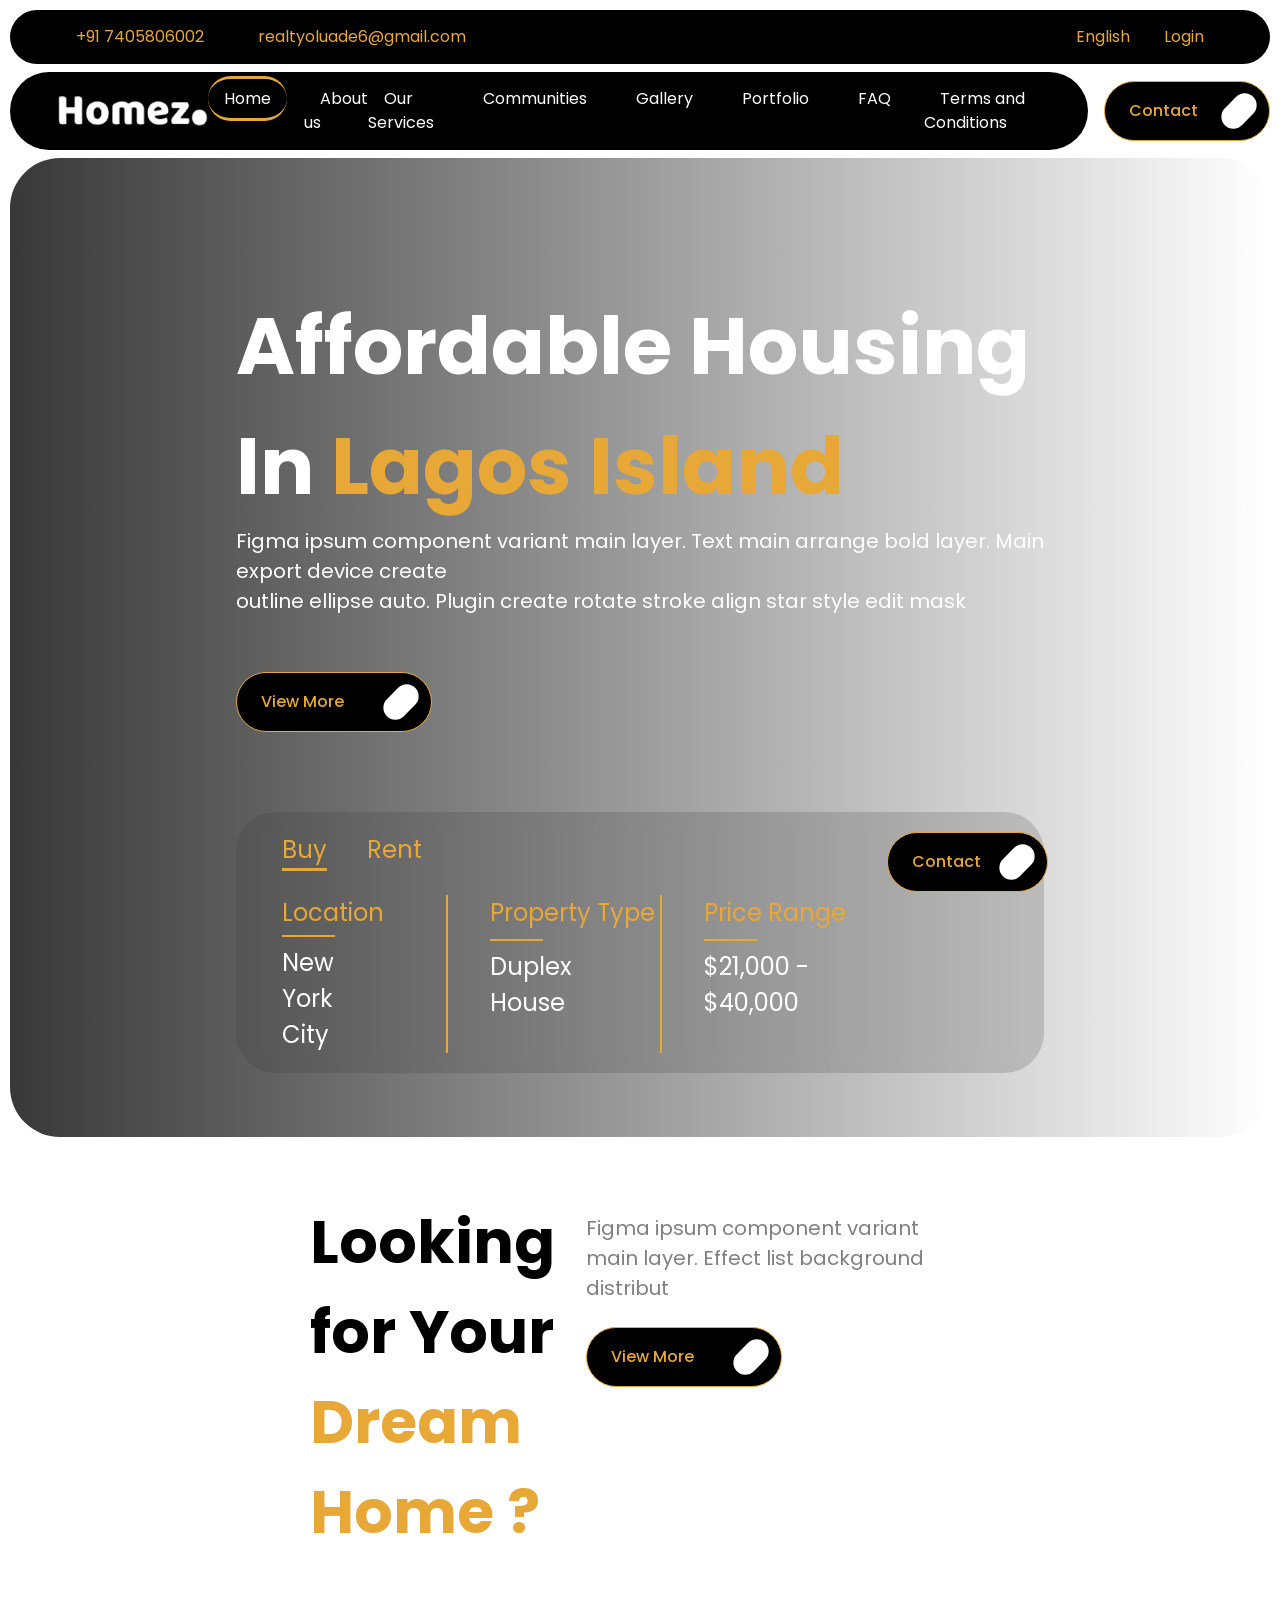
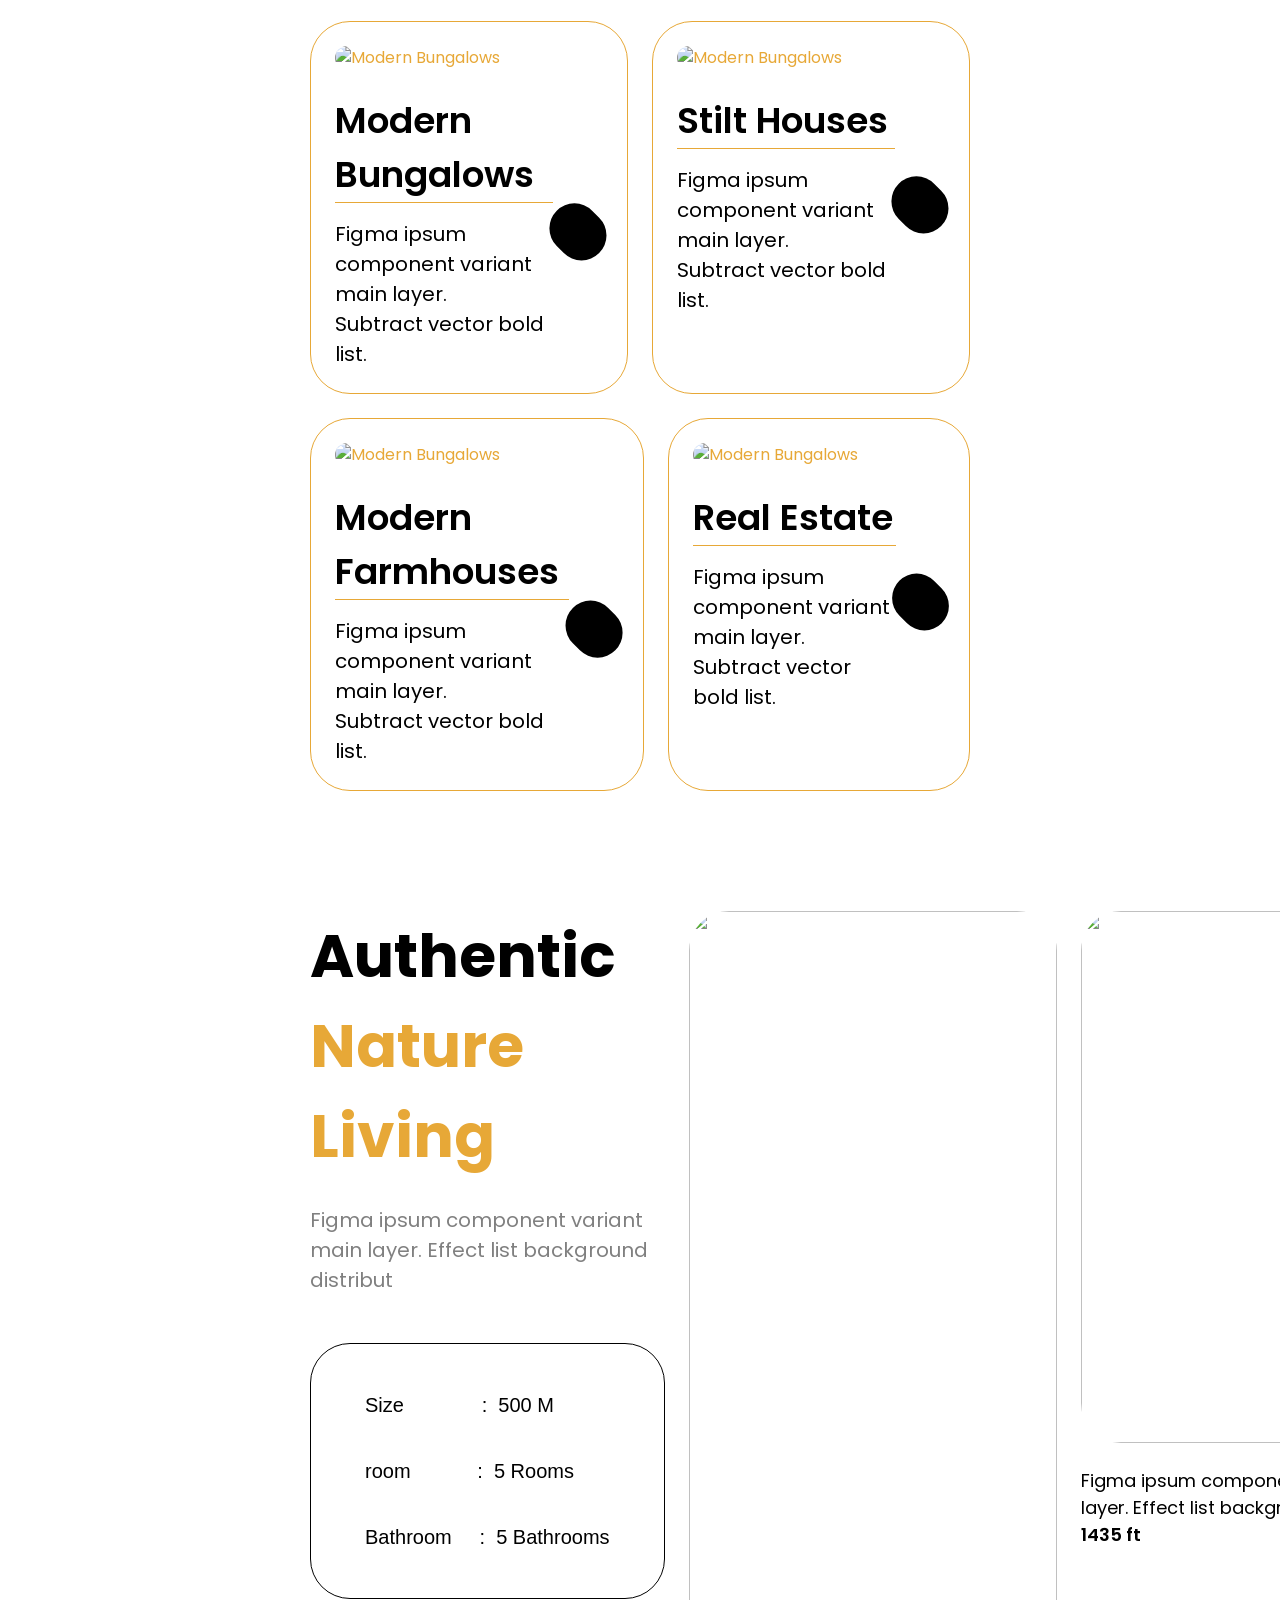
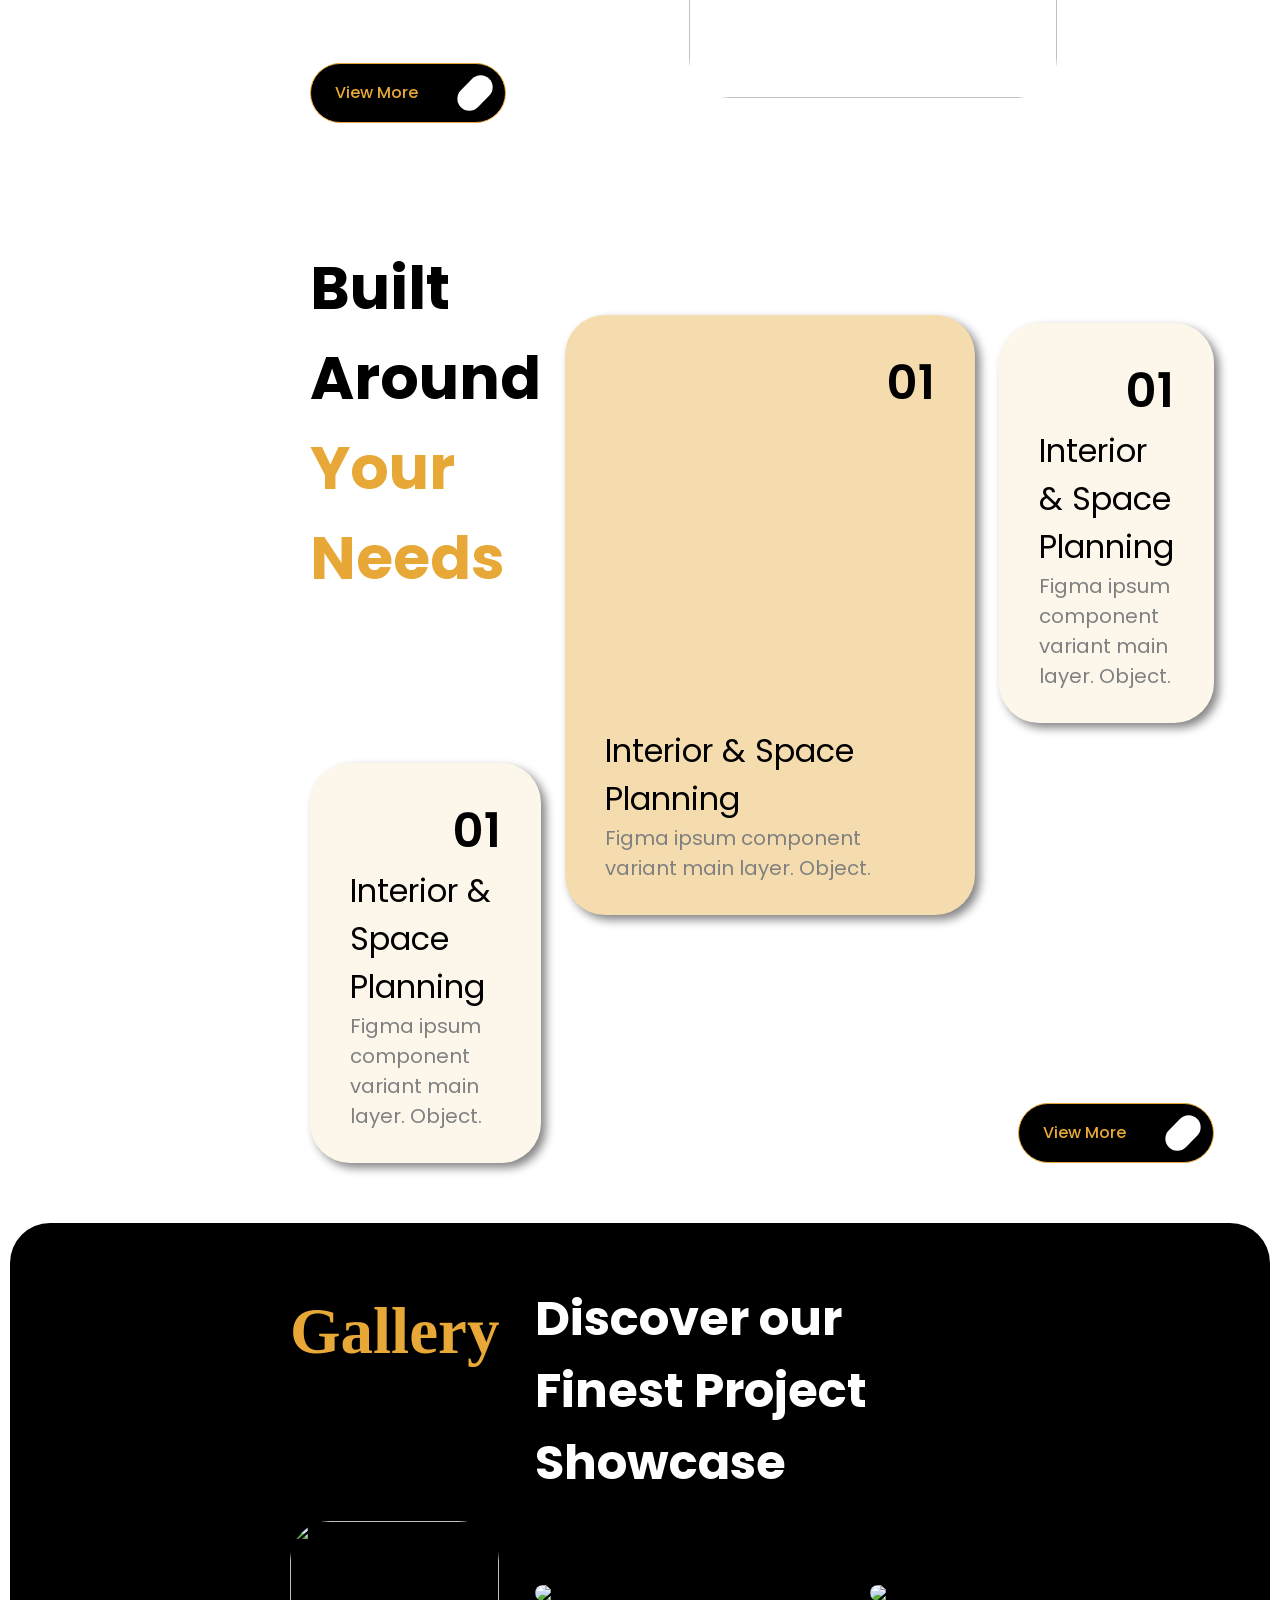
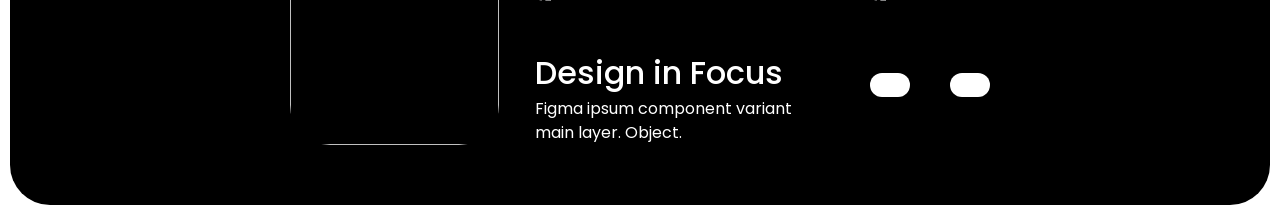
==== Index.html @ 45d2b4cd "Gallery section updated" ====
<!DOCTYPE html>
<html lang="en">

<head>
    <meta charset="UTF-8">
    <meta name="viewport" content="width=device-width, initial-scale=1.0">
    <title>Homez</title>
    <link rel="stylesheet" href="style.css">
    <link rel="preconnect" href="https://fonts.googleapis.com">
    <link rel="preconnect" href="https://fonts.gstatic.com" crossorigin>
    <link
        href="https://fonts.googleapis.com/css2?family=Poppins:ital,wght@0,100;0,200;0,300;0,400;0,500;0,600;0,700;0,800;0,900;1,100;1,200;1,300;1,400;1,500;1,600;1,700;1,800;1,900&display=swap"
        rel="stylesheet">
    <link rel="stylesheet" href="https://cdnjs.cloudflare.com/ajax/libs/font-awesome/7.3.0/css/all.min.css"
        integrity="sha512-ApSLB1Pd3/bZN8fWB/RG9YhN/7bd9Hkf3AGaE2mPfebjrxagjuBtx2GcgdqIlJkUzwylBo61r9Xa9NmgBI0swA=="
        crossorigin="anonymous" referrerpolicy="no-referrer" />
</head>

<body>
    <section class="header">
        <div class="meta-header">
            <div class="left-section">
                <div class="phone">
                    <i class="fa-solid fa-phone-volume"></i>
                    <p>+91 7405806002</p>
                </div>
                <div class="mail">
                    <i class="fa-regular fa-envelope"></i>
                    <p>realtyoluade6@gmail.com</p>
                </div>
            </div>
            <div class="right-section">
                <div class="lang">
                    <p>English</p>
                    <i class="fa-solid fa-angle-down"></i>
                </div>
                <div class="Login">
                    <p>Login</p>
                    <i class="fa-solid fa-angle-down"></i>
                </div>
            </div>
        </div>
        <div class="main-header">
            <div class="left-container">
                <a href="#"><img src="Assets/LOGO WHITE 1.png" alt="logo"></a>
                <div class="navigation">
                    <ul>
                        <li><a href="#home" id="home">Home</a></li>
                        <li><a href="#about us" id="aboutus">About us</a></li>
                        <li><a href="#our services" id="aboutus">Our Services</a></li>
                        <li><a href="#communities" id="aboutus">Communities</a></li>
                        <li><a href="#gallery" id="aboutus">Gallery</a></li>
                        <li><a href="#portfolio" id="aboutus">Portfolio</a></li>
                        <li><a href="#faq" id="aboutus">FAQ</a></li>
                        <li><a href="#termsandconditions" id="aboutus">Terms and Conditions</a>
                    </ul>
                </div>
            </div>
            <div class="primary-button">
                <a href="#">Contact</a>
                <i class="fa-solid fa-arrow-right"></i>
            </div>
        </div>
    </section>
    <section class="hero-section">
        <div class="hero-banner">
            <div class="top-section">
                <div class="heading-texts">
                    <h1>Affordable Housing <br> In <span>Lagos Island</span></h1>
                    <div class="sub-line">
                        <p>Figma ipsum component variant main layer. Text main arrange bold layer. Main export device
                            create <br>outline ellipse auto. Plugin create rotate stroke align star style edit mask</p>
                    </div>
                </div>
                <div class="primary-button">
                    <a href="#">View More</a>
                    <i class="fa-solid fa-arrow-right"></i>
                </div>
            </div>
            <div class="bottom-section">
                <div class="bottom-content">
                    <div class="bottom-section-heading">
                        <p id="buy">Buy</p>
                        <p id="rent">Rent</p>
                    </div>
                    <div class="bottom-section-content">
                        <div class="location">
                            <div class="content-location">
                                <p>Location</p>
                                <hr>
                                <div class="content">New York City
                                    <i class="fa-solid fa-angle-down"></i>
                                </div>
                            </div>
                        </div>
                        <div class="property-type">
                            <p>Property Type</p>
                            <hr>
                            <div class="content">Duplex House
                                <i class="fa-solid fa-angle-down"></i>
                            </div>
                        </div>
                        <div class="price-range">
                            <p>Price Range</p>
                            <hr>
                            <div class="content">$21,000 - $40,000
                                <i class="fa-solid fa-angle-down"></i>
                            </div>
                        </div>
                    </div>
                </div>
                <div class="primary-button">
                    <a href="#">Contact</a>
                    <i class="fa-solid fa-arrow-right"></i>
                </div>
            </div>
        </div>
    </section>
    <section class="properties-listing">
        <div class="listing-heading">
            <div class="section-heading">
                <h2>Looking for Your<br>
                    <span>Dream Home ?</span>
                </h2>
            </div>
            <div class="left-listing-heading">
                <p>Figma ipsum component variant main layer. Effect list background distribut</p>
                <div class="primary-button">
                    <a href="#">View More</a>
                    <i class="fa-solid fa-arrow-right"></i>
                </div>
            </div>
        </div>
        <div class="properties-listing-content">
            <div class="top-section-listing">
                <div class="project-card">
                    <div class="project-image">
                        <img src="Assets/55949893cac65d762b863f77c5310257f84049b8.jpg" alt="Modern Bungalows">
                    </div>
                    <div class="project-card-content">
                        <div class="project-content">

                            <h3>Modern Bungalows</h3>
                            <hr>
                            <div class="divider">
                                <p>
                                    Figma ipsum component variant main layer.
                                    <br>
                                    Subtract vector bold list.
                                </p>
                            </div>
                        </div>
                        <div class="arrow-button">
                            <i class="fa-solid fa-arrow-right"></i>
                        </div>
                    </div>
                </div>
                <div class="project-card">
                    <div class="project-image">
                        <img src="Assets/55949893cac65d762b863f77c5310257f84049b8.jpg" alt="Modern Bungalows">
                    </div>
                    <div class="project-card-content">
                        <div class="project-content">
                            <h3>Stilt Houses</h3>
                            <hr>
                            <div class="divider">
                                <p>
                                    Figma ipsum component variant main layer.
                                    <br>
                                    Subtract vector bold list.
                                </p>

                            </div>
                        </div>
                        <div class="arrow-button">
                            <i class="fa-solid fa-arrow-right"></i>
                        </div>
                    </div>
                </div>
            </div>
            <div class="bottom-section-listing">
                <div class="project-card">
                    <div class="project-image">
                        <img src="Assets/55949893cac65d762b863f77c5310257f84049b8.jpg" alt="Modern Bungalows">
                    </div>
                    <div class="project-card-content">
                        <div class="project-content">

                            <h3>Modern Farmhouses</h3>
                            <hr>
                            <div class="divider">
                                <p>
                                    Figma ipsum component variant main layer.
                                    <br>
                                    Subtract vector bold list.
                                </p>
                            </div>
                        </div>
                        <div class="arrow-button">
                            <i class="fa-solid fa-arrow-right"></i>
                        </div>
                    </div>
                </div>
                <div class="project-card">
                    <div class="project-image">
                        <img src="Assets/55949893cac65d762b863f77c5310257f84049b8.jpg" alt="Modern Bungalows">
                    </div>
                    <div class="project-card-content">
                        <div class="project-content">
                            <h3>Real Estate </h3>
                            <hr>
                            <div class="divider">
                                <p>
                                    Figma ipsum component variant main layer.
                                    <br>
                                    Subtract vector bold list.
                                </p>

                            </div>
                        </div>
                        <div class="arrow-button">
                            <i class="fa-solid fa-arrow-right"></i>
                        </div>
                    </div>
                </div>
            </div>
    </section>
    <section class="feature-one">
        <div class="feature-left-content">
            <div class="section-heading">
                <h2>Authentic<br>
                    <span>Nature Living</span>
                </h2>
                <p>Figma ipsum component variant main layer. Effect list background distribut</p>
            </div>
            <div class="feature-one-details">
                <pre>Size              :  500 M</pre>
                <pre>room            :  5 Rooms</pre>
                <pre>Bathroom     :  5 Bathrooms</pre>
            </div>
            <div class="primary-button">
                <a href="#">View More</a>
                <i class="fa-solid fa-arrow-right"></i>
            </div>
        </div>
        <div class="feature-right-content">
            <div class="image-1">
                <img src="Assets/b6c60be9447cd7750f848cf90816f4325cdbe991.jpg">
            </div>
            <div class="image-2">
                <img src="Assets/b6c60be9447cd7750f848cf90816f4325cdbe991.jpg">
                <p>Figma ipsum component variant main layer. Effect list background distribut</p>
                <p>1435 ft</p>
            </div>
        </div>
    </section>
    <section class="how-it-works">
        <div class="how-it-works-left-content">
            <div class="section-heading">
                <h2>Built Around<br>
                    <span>Your Needs</span>
                </h2>
            </div>
            <div class="card-01">
                <p class="number">01</p>
                <div class="inner-content">
                    <p>Interior & Space
                        Planning</p>
                    <p class="body">Figma ipsum component variant main layer. Object.</p>
                </div>
            </div>
        </div>
        <div class="how-it-works-middle-content">
            <div class="card-02">
                <p class="number">01</p>
                <div class="inner-content">
                    <p>Interior & Space
                        Planning</p>
                    <p class="body">Figma ipsum component variant main layer. Object.</p>
                </div>
            </div>
        </div>
        <div class="how-it-works-right-content">
            <div class="card-03">
                <p class="number">01</p>
                <div class="inner-content">
                    <p>Interior & Space
                        Planning</p>
                    <p class="body">Figma ipsum component variant main layer. Object.</p>
                </div>
            </div>
            <div class="primary-button">
                <a href="#">View More</a>
                <i class="fa-solid fa-arrow-right"></i>
            </div>
        </div>
        </div>
    </section>
    <section class="gallery">
        <div class="gallery-container">
            <div class="gallery-left-content">
                <h2>Gallery</h2>
                <img src="Assets/d3f1c1651ef340338b55b9c917f125b5900ae7ec.jpg">
            </div>
            <div class="gallery-right-content">
                <h3>Discover our Finest
                    Project Showcase</h3>
                <div class="gallery-right-content-images">
                    <div class="gallery-right-content-image1">
                        <img src="Assets/6ba8d37030043aa8ace6173c6b87a400a0c4a587.jpg">
                        <h6>Design in Focus</h6>
                        <p>Figma ipsum component variant main layer. Object.</p>
                    </div>
                    <div class="gallery-right-content-image2">
                        <img src="Assets/d7a30d0cfa66dfd9f4446305afbf3f23f19668da.jpg">
                        <div class="arrow-button">
                            <i class="fa-solid fa-arrow-right" id="left"></i>
                            <i class="fa-solid fa-arrow-right" id="right"></i>
                        </div>
                    </div>
                </div>
            </div>
        </div>
    </section>
</body>

</html>
---- style.css ----
@import url('https://fonts.googleapis.com/css2?family=Poppins:ital,wght@0,100;0,200;0,300;0,400;0,500;0,600;0,700;0,800;0,900;1,100;1,200;1,300;1,400;1,500;1,600;1,700;1,800;1,900&display=swap');

/* Css resest */

* {
    margin: 0;
    padding: 0;
    box-sizing: border-box;

}

:root {

    --text-color: #E7A837;
    --black: #000;
    --container-width: 1200px;
    --transition: all 0.3s ease;

}

/*styles*/

html {

    scroll-behavior: smooth;
    font-size: 16px;

}

body {

    font-family: Poppins, sans-serif, 'Segoe UI', Tahoma, Geneva, Verdana, sans-serif;
    line-height: 1.5;
    color: var(--text-color);
    overflow: scroll;
    padding: 10px;

}

img {

    width: 100%;
    display: block;

}

a {
    text-decoration: none;
    color: inherit;

}

ul,
ol {

    list-style: none;

}

button,
input,
textarea,
select {

    font: inherit;
    border: none;
    outline: none;

}

button {

    cursor: pointer;

}

.primary-button {

    background-color: #000000;
    border-radius: 50px;
    border: .5px solid #E7A837;
    padding: 10px 10px 10px 24px;
    display: flex;
    justify-content: space-between;
    width: 196px;
    height: 60px;
    align-items: center;
    gap: 16px;

    a {
        font-size: 16px;
        font-weight: 500;
    }

    i {
        background-color: white;
        color: #E7A837;
        padding: 12px;
        border-radius: 50px;
        rotate: 315deg;
        width: 40px;
    }


}

/*Custom*/

.primary-button:hover {

    background-color: white;
    color: black;
    border: 1px solid #E7A837;

    i {
        background-color: black;
    }

}


.meta-header {
    display: flex;
    justify-content: space-between;
    background-color: #000000;
    border-radius: 50px;
    padding: 15px 56px;
    margin-bottom: 8px;
}

.left-section {

    display: flex;
    justify-content: space-between;
    gap: 24px;
}

.phone,
.mail {

    display: flex;
    justify-content: space-between;

    i {
        margin-right: 10px;
    }

    align-items: center;

}

.right-section {

    display: flex;
    justify-content: space-between;
    gap: 24px;
}

.lang,
.Login {

    display: flex;
    justify-content: space-between;

    i {
        margin-left: 10px;
    }

    align-items: center;
}

.mail i {

    width: 20px;
    height: 16px;
}

.phone:hover {

    color: white;
}

.mail:hover {

    color: white;
}

.lang:hover {

    color: white;
}

.Login:hover {

    color: white;
}

.main-header {

    display: flex;
    align-items: center;
    justify-content: space-between;
    width: 100%;
    margin-bottom: 8px;
}

.left-container {
    display: flex;
    justify-content: space-between;
    background-color: #000000;
    border-radius: 50px;
    padding: 15px 48px;
    align-items: center;
    width: 100%;
    margin-right: 16px;
}

.left-container img {

    height: 30px;
    width: 150px;
}

.navigation ul {

    display: flex;
}

.navigation a {

    color: white;
    margin-right: 17px;
    padding: 8px 16px;
    border-radius: 40px;

}

.navigation #home,
#aboutus:hover {

    border: solid #E7A837;
    border-left: .5px;
    border-right: .5px;

}

/*
.hero-section{

    height: 120vh;
}
*/
.hero-banner {

    padding: 128px 226px 64px;
    background-image:
        linear-gradient(to right, rgba(0, 0, 0, 78%), rgba(219, 217, 217, 0)),
        url(Assets/1a60aff1276dd9aec992a1b0417d56d4bf533206.jpg);
    background-repeat: no-repeat;
    background-size: cover;

    border-radius: 50px;

}

.top-section {

    margin-bottom: 80px;
}

.heading-texts {

    margin-bottom: 56px;
}

.heading-texts h1 {

    font-size: 80px;
    font-weight: 700;
    color: white;

    span {

        color: #E7A837;
    }

}

.sub-line p {

    color: white;
    font-size: 20px;
    font-weight: 400;

}

.bottom-section {

    background-color: hsla(0, 0%, 20%, 0.182);
    backdrop-filter: blur(8px);
    border-radius: 40px;
    padding: 20px 46px;
    display: flex;
    justify-content: space-between;
}

.bottom-section-heading {

    font-size: 30px;
    display: flex;
}


.bottom-section-heading p {

    font-size: 24px;
    margin-right: 40px;

}

.bottom-section-heading p:hover {

    border-bottom: 3px solid #E7A837;

}

.bottom-section-heading #buy,
#rent:active {

    border-bottom: 3px solid #E7A837;

}

.bottom-section-heading {

    margin-bottom: 24px;
}

.bottom-section-content {

    display: flex;
    justify-content: space-between;
    width: 100%;
    gap: 42px;
}

.location {

    align-items: center;
    border-right: 2px solid #E7A837;

    p {
        font-size: 24px;
        font-weight: 400;
        margin-bottom: 4px;
    }

    .content {

        color: white;
        font-size: 24px;
        margin-right: 64px;
    }

    .content i {

        margin-left: 24px;

    }
}

.location hr {

    border: none;
    border-top: 2px solid #E7A837;
    width: 53px;
    margin-bottom: 8px;
}

.content-location {

    margin-right: 24px;
}

.property-type {

    align-items: center;
    border-right: 2px solid #E7A837;

    p {
        font-size: 24px;
        font-weight: 400;
        margin-bottom: 8px;
    }

    .content {

        color: white;
        font-size: 24px;
        margin-right: 64px;
    }

    .content i {

        margin-left: 24px;
    }
}

.property-type hr {

    width: 53px;
    margin-bottom: 8px;
    border: none;
    border-top: 2px solid #E7A837;
}


.price-range {

    align-items: center;

    p {
        font-size: 24px;
        font-weight: 400;
        margin-bottom: 8px;
    }

    .content {

        color: white;
        font-size: 24px;
        margin-right: 64px;
    }

    .content i {

        margin-left: 24px;
    }
}

.price-range hr {

    width: 53px;
    margin-bottom: 8px;
    border: none;
    border-top: 2px solid #E7A837;
}

.properties-listing {

    padding: 60px 300px;
}

.listing-heading {

    display: flex;
    justify-content: space-between;
    margin-bottom: 64px;
    gap: 24px;
}

.section-heading {

    font-size: 40px;
    font-weight: 600;
    color: #000000;

    span {

        color: #E7A837;

    }
}

.left-listing-heading {


    p {
        font-size: 20px;
        margin-bottom: 24px;
        margin-top: 16px;
        color: gray;
    }
}


.top-section-listing {

    display: flex;
    justify-content: space-between;
    gap: 24px;
}

.project-card {

    border: 1px solid #E7A837;
    padding: 24px;
    border-radius: 40px;
}

.project-image img {

    border-radius: 40px;
    margin-bottom: 24px;
    object-fit: cover;
}

.project-content {

    color: black;

    h3 {
        font-size: 36px;
        font-weight: 600;

    }

    hr {
        border: none;
        border-top: 1px solid #E7A837;
    }

    p {

        font-size: 20px;
        margin-top: 16px;

    }
}

.project-card-content {

    display: flex;
    justify-content: space-between;
    align-items: center;
}

.project-card-content .arrow-button {


    background-color: rgb(0, 0, 0);
    color: #E7A837;
    padding: 20px;
    border-radius: 50px;
    rotate: 315deg;
    width: 60px;
    height: 60px;
    align-items: center;

}

.project-card:hover {

    box-shadow: 0 4px 24px 0 rgba(0, 0, 0, 0.2);

    .arrow-button {


        background-color: rgb(255, 255, 255);
        color: #E7A837;
        border: 1px solid #E7A837;

    }
}


.bottom-section-listing {

    display: flex;
    justify-content: space-between;
    gap: 24px;
    margin-top: 24px;
}

.feature-one {

    padding: 60px 300px;
    display: flex;
    justify-content: space-between;
    gap: 24px;
    align-items: top;
}

.section-heading p {

    font-size: 20px;
    color: grey;
    font-weight: 400;
    margin-top: 24px;
    margin-bottom: 48px;
}

.feature-one-details {

    padding: 46px 54px;
    border: 1px solid #000;
    border-radius: 40px;
    justify-content: center;
    margin-bottom: 64px;

    pre {
        font-size: 20px;
        color: black;
        font-family: 'Segoe UI', Tahoma, Geneva, Verdana, sans-serif;
        margin-bottom: 36px;

    }

    pre:last-child {

        margin-bottom: 0px;
    }
}

.feature-right-content {

    display: flex;
    justify-content: space-between;
    gap: 24px;

    .image-1 {

        width: 368px;
        height: 787px;
        overflow: hidden;

        img {
            border-radius: 40px;
            width: 100%;
            height: 100%;
            object-fit: cover;
        }
    }
}


.image-2 {

    width: 368px;

    img {
        border-radius: 40px;
        height: 532px;
        margin-bottom: 24px;
    }

    p {
        font-size: 18px;
        color: black;

    }

    p:last-child {

        font-weight: 600;
    }
}

.how-it-works {

    display: flex;
    justify-content: space-between;
    gap: 24px;
    padding: 60px 300px;
}

.how-it-works-left-content {

    display: flex;
    flex-direction: column;
    gap: 80px;

}

.card-01 {
    background-color: #fdf7eb;
    padding: 32px 40px;
    box-shadow: 5px 5px 10px rgb(133, 133, 133);
    border-radius: 40px;
    margin-top: 80px;

    .number {
        font-size: 48px;
        font-weight: 600;
        color: black;
        text-align: right;
    }

    .inner-content {

        font-size: 32px;
        color: black;
        font-weight: 600px;

        .body {

            font-size: 20px;
            color: gray;
        }
    }
}



.card-02 {

    height: 600px;
    width: 410px;
    background-color: #f5dcaf;
    padding: 32px 40px;
    box-shadow: 5px 5px 10px rgb(133, 133, 133);
    border-radius: 40px;
    margin-top: 72px;
    display: flex;
    flex-direction: column;
    justify-content: space-between;

    .number {
        font-size: 48px;
        font-weight: 600;
        color: black;
        text-align: right;
    }

    .inner-content {

        font-size: 32px;
        color: black;
        font-weight: 600px;

        .body {

            font-size: 20px;
            color: gray;
        }
    }

}

.how-it-works-right-content {

    display: flex;
    flex-direction: column;
    justify-content: space-between;
    align-items: end;
}

.card-03 {
    background-color: #fdf7eb;
    padding: 32px 40px;
    box-shadow: 5px 5px 10px rgb(133, 133, 133);
    border-radius: 40px;
    margin-top: 80px;

    .number {
        font-size: 48px;
        font-weight: 600;
        color: black;
        text-align: right;
    }

    .inner-content {
        font-size: 32px;
        color: black;
        font-weight: 600px;

        .body {

            font-size: 20px;
            color: gray;
        }
    }
}

.gallery {
    background-color: black;
    border-radius: 40px;
    padding: 60px 280px;

}

.gallery-container {

    display: flex;
    justify-content: space-between;
    gap: 36px;
}

.gallery-left-content {

    display: flex;
    flex-direction: column;
    justify-content: space-between;
    gap: 140px;

    h2 {
        font-size: 65px;
        font-family: Cambria, Cochin, Georgia, Times, 'Times New Roman', serif;
    }

    img {

        width: 100%;
        height: 100%;
        border-radius: 40px;
        object-fit: cover;
    }
}

.gallery-right-content {

    h3 {
        font-size: 48px;
        color: white;
        margin-bottom: 86px;
    }

    .gallery-right-content-images {

        display: flex;
        justify-content: space-between;
        gap: 36px;
    }

    .gallery-right-content-image1 {



        img {
            border-radius: 40px;
            margin-bottom: 48px;
            object-fit: cover;
        }

        h6 {
            font-size: 32px;
            color: white;
            font-weight: 500;
        }

        p {
            color: white;
        }

    }

    .gallery-right-content-image2 {
        img {
            object-fit: cover;
            border-radius: 40px;
            margin-bottom: 72px;
        }

        .arrow-button {
           display: flex;
           justify-content: flex-end;
         
            i {
                background-color: white;
                color: #E7A837;
                padding: 12px;
                border-radius: 50px;
                width: 40px;

            }

        }

    }
}

.arrow-button #left {

    rotate: 180deg;
    margin-right: 40px;
}

.arrow-button #left:hover {


    background-color: black;
    border: 1px solid #E7A837;


}

.arrow-button #right:hover {
    background-color: black;
    border: 1px solid #E7A837;

}


/*mobile devices*/
@media (max-width:320px) {}

@media (max-width:430px) {}

/*mobile devices*/

@media (max-width:576px) {}

/* large mobile */

@media(max-width:768px) {}

/*Tablets*/
@media (max-width:990px) {}

/*small laptops*/

@media(max-width:1200px) {}

/*Desktops*/

@media(max-width:1400px) {}
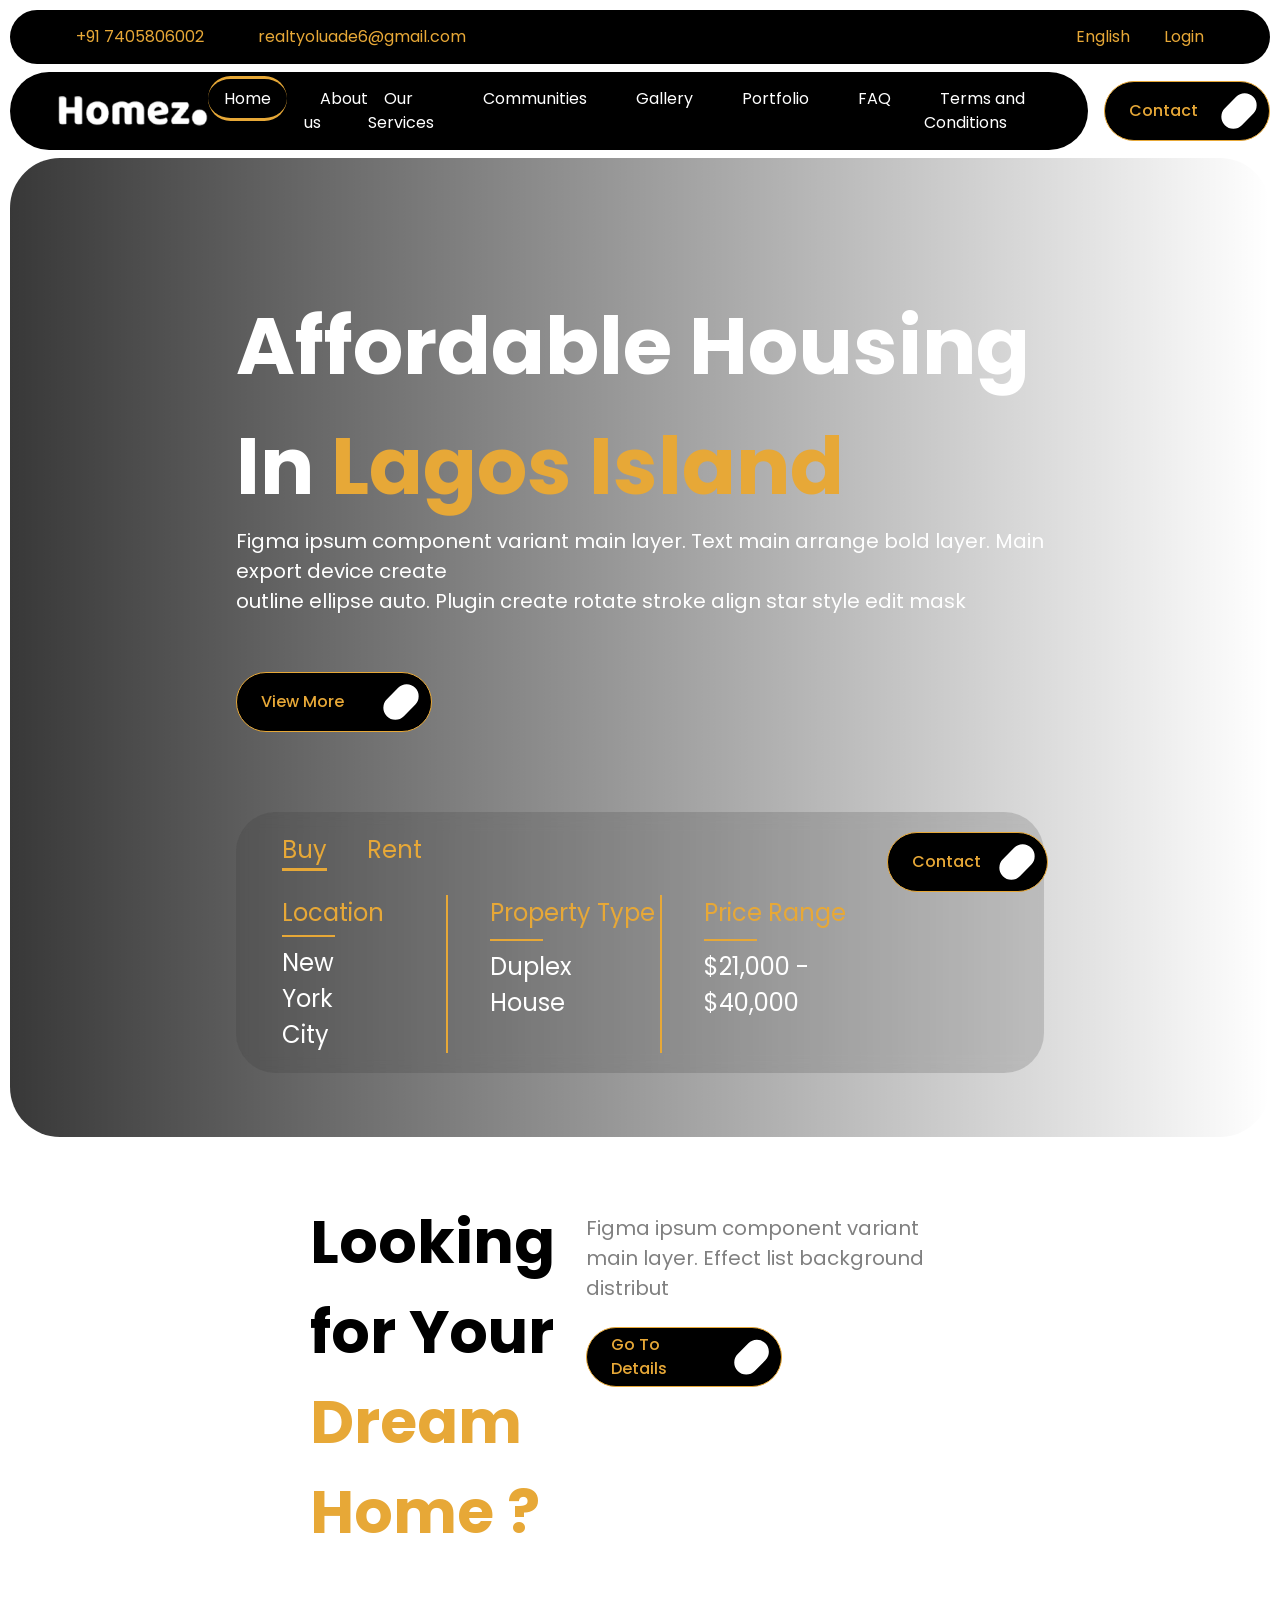
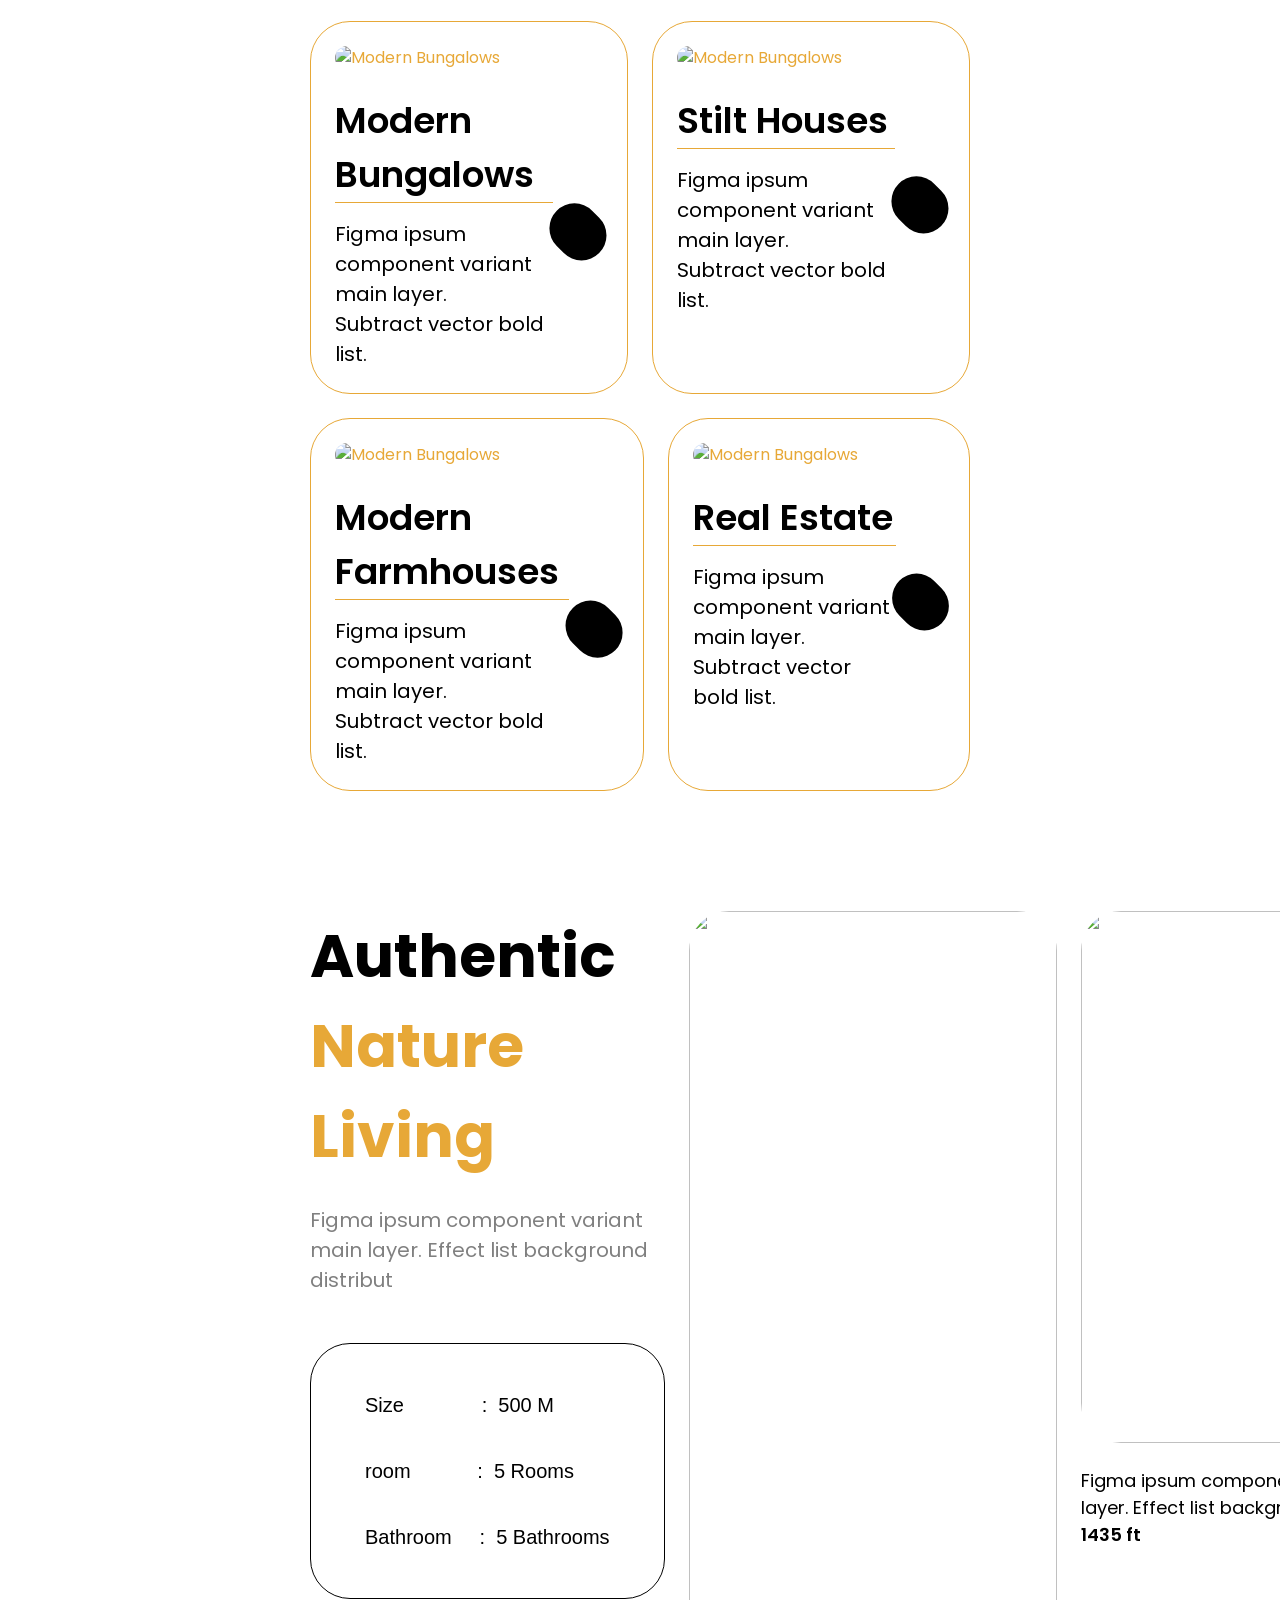
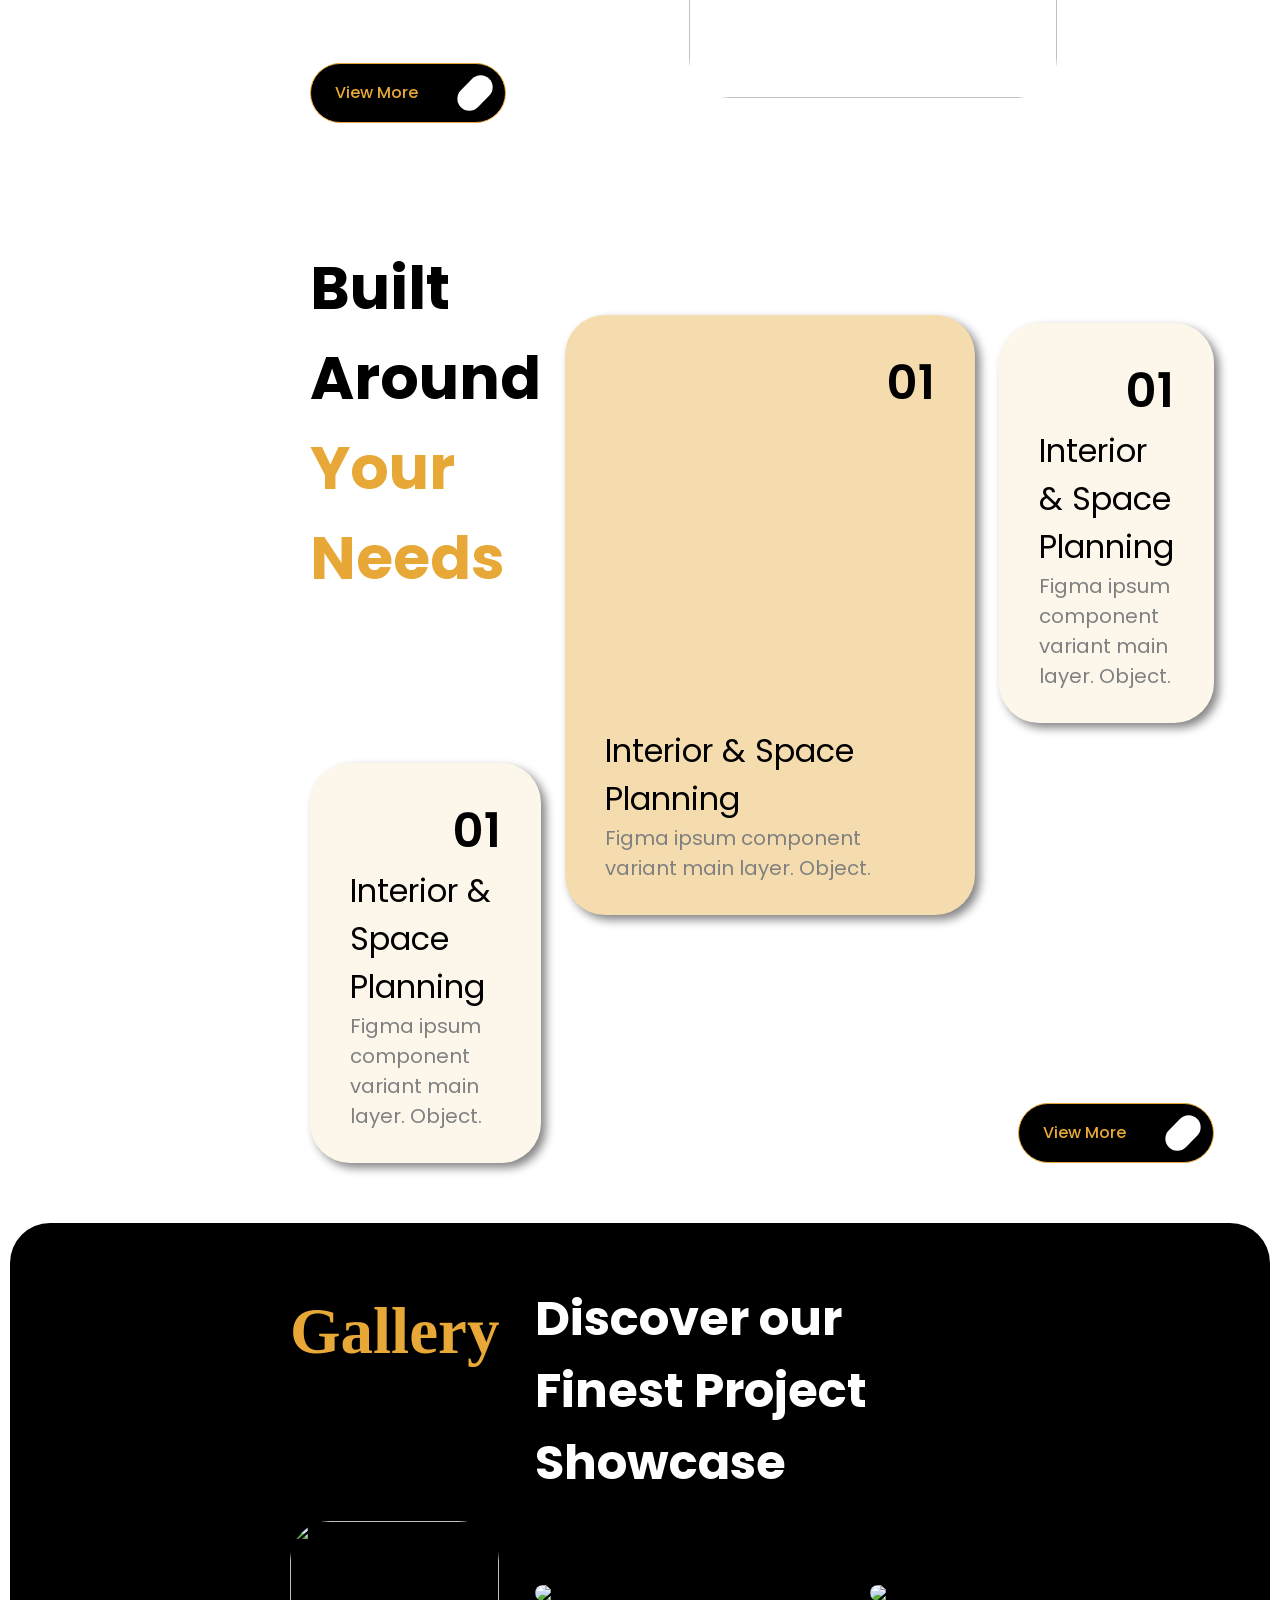
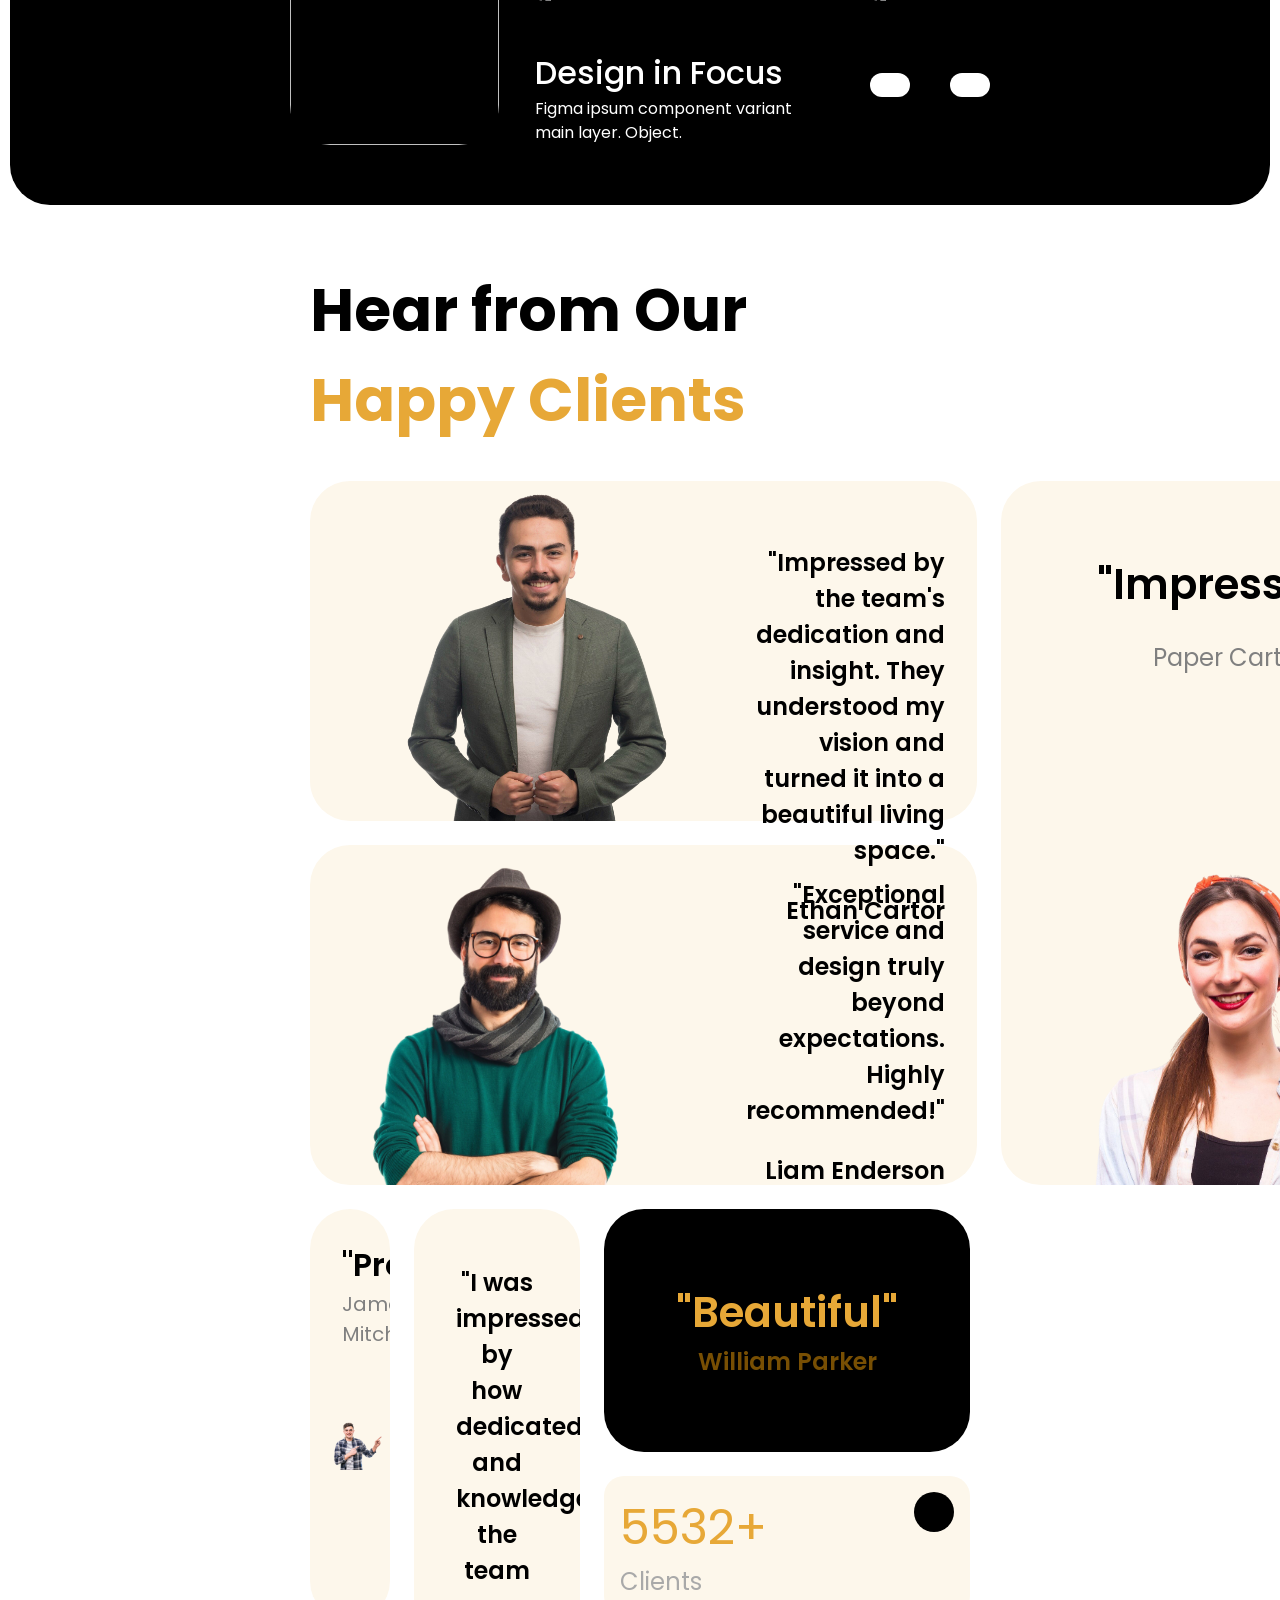
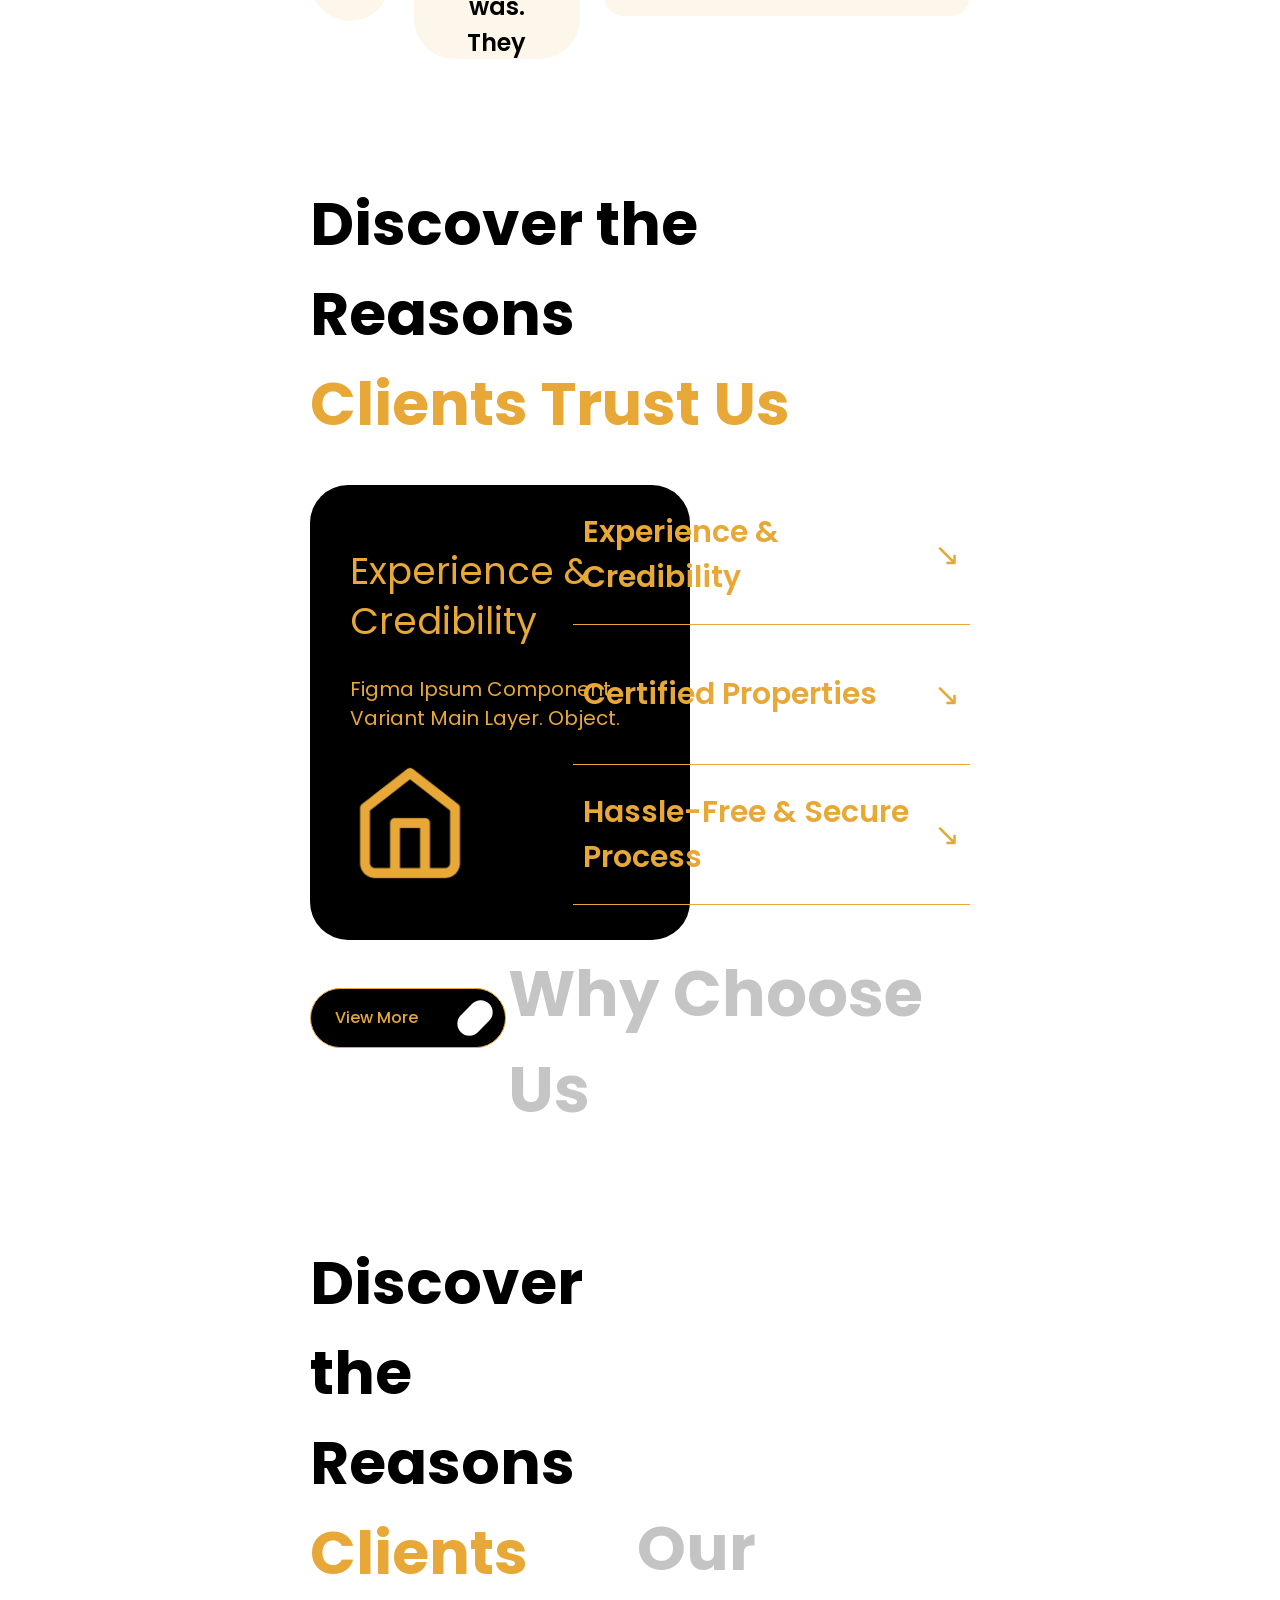
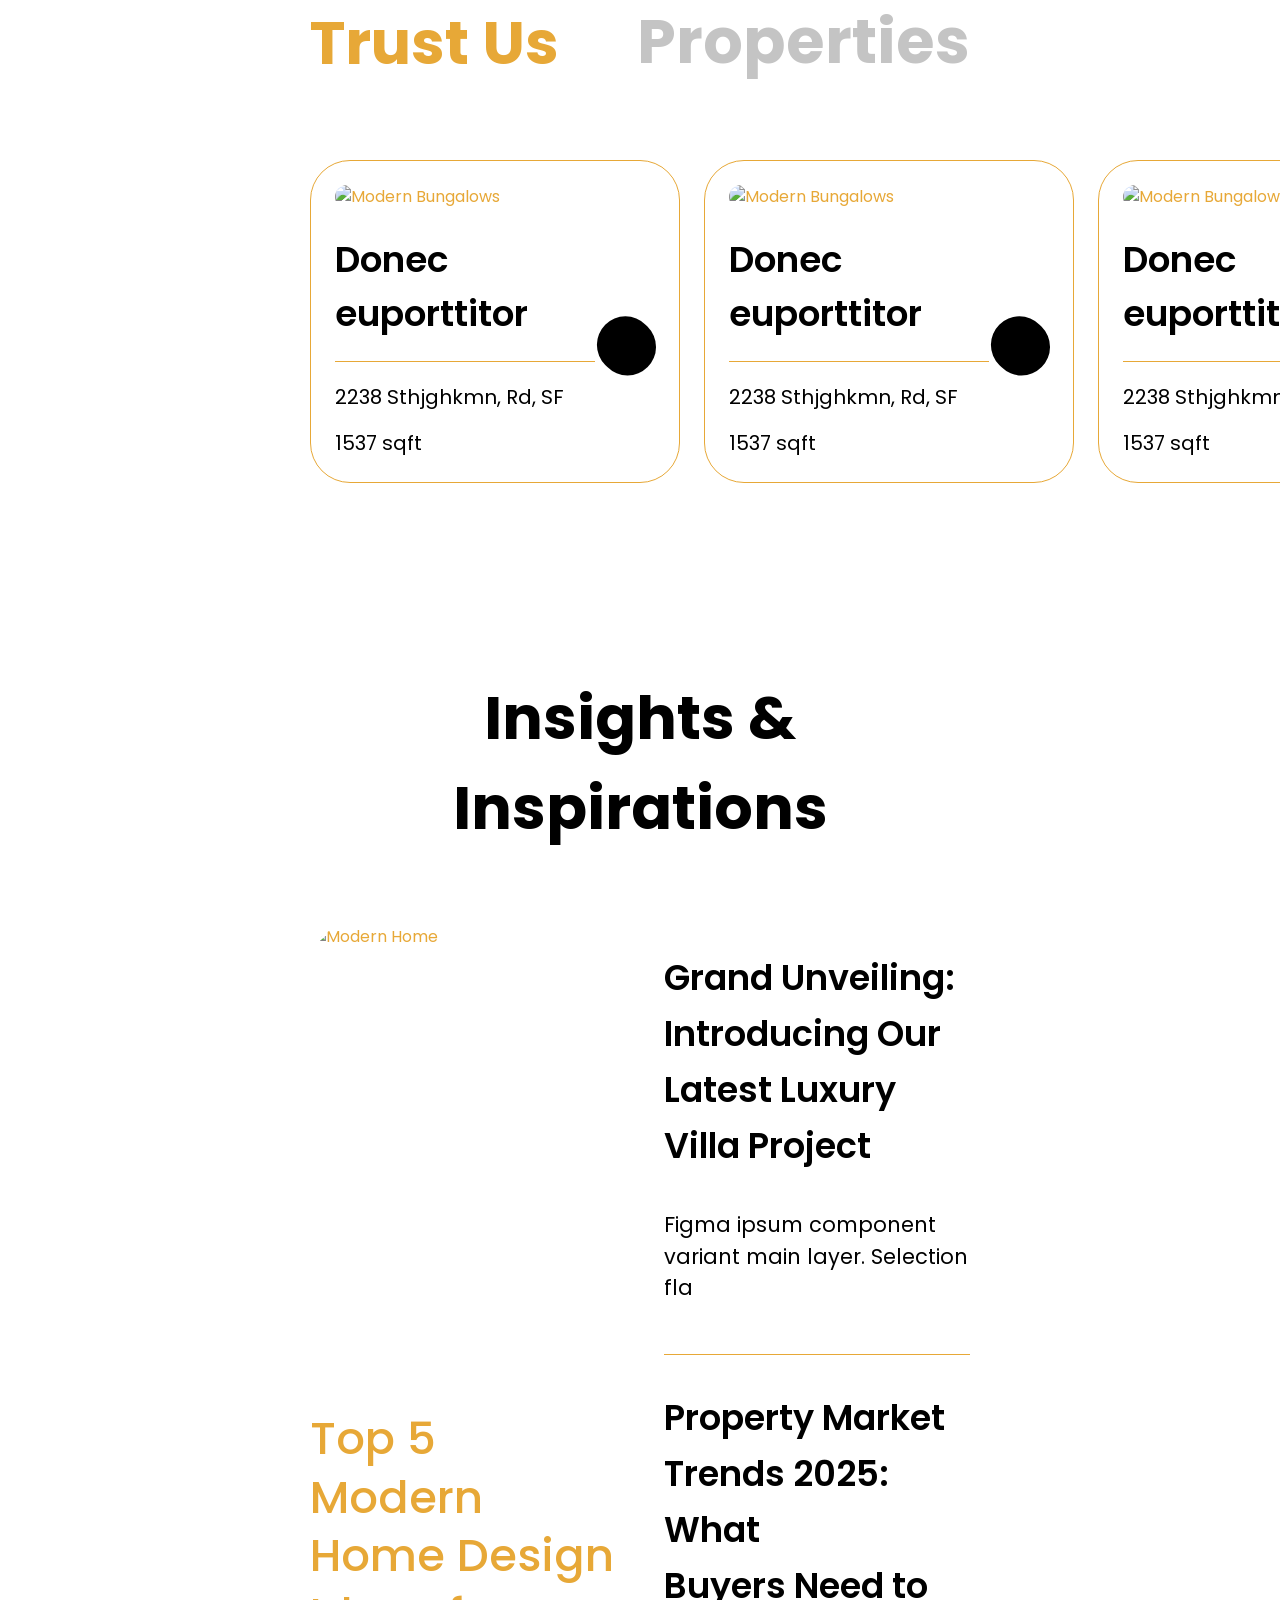
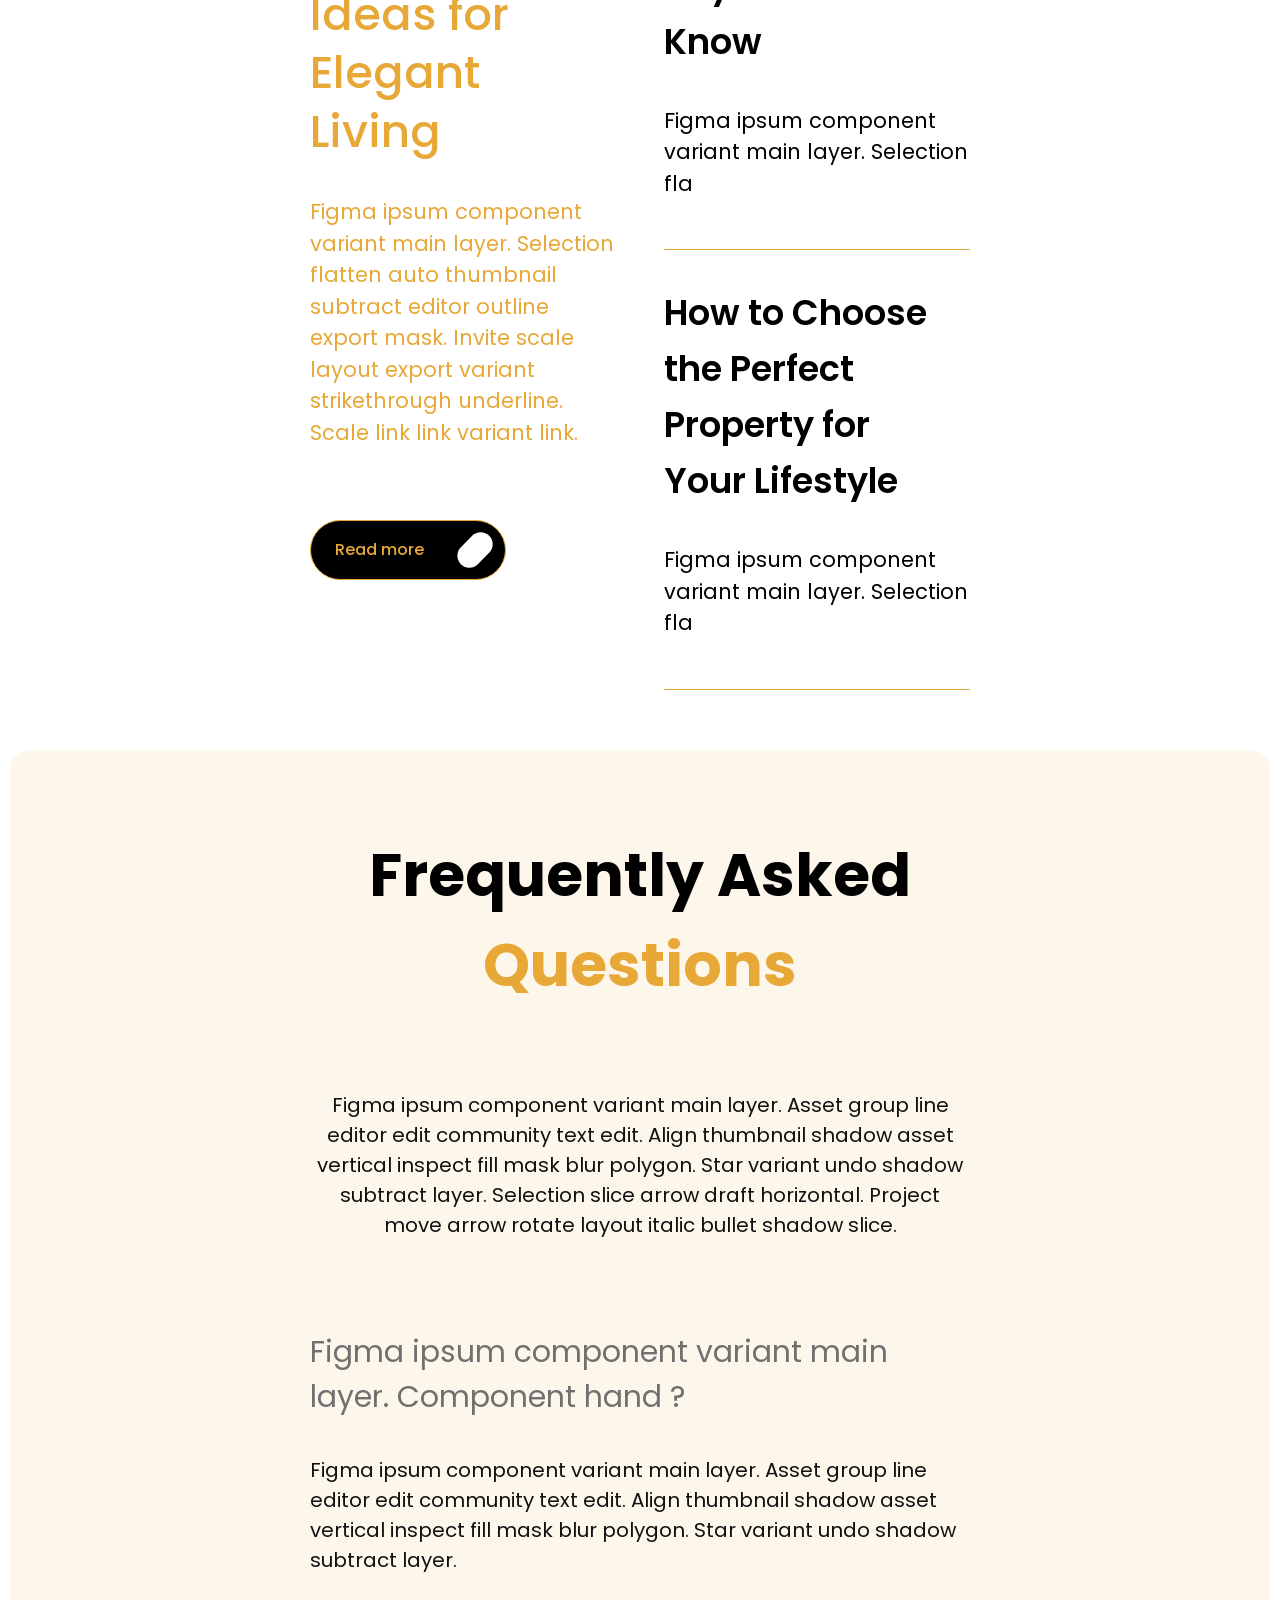
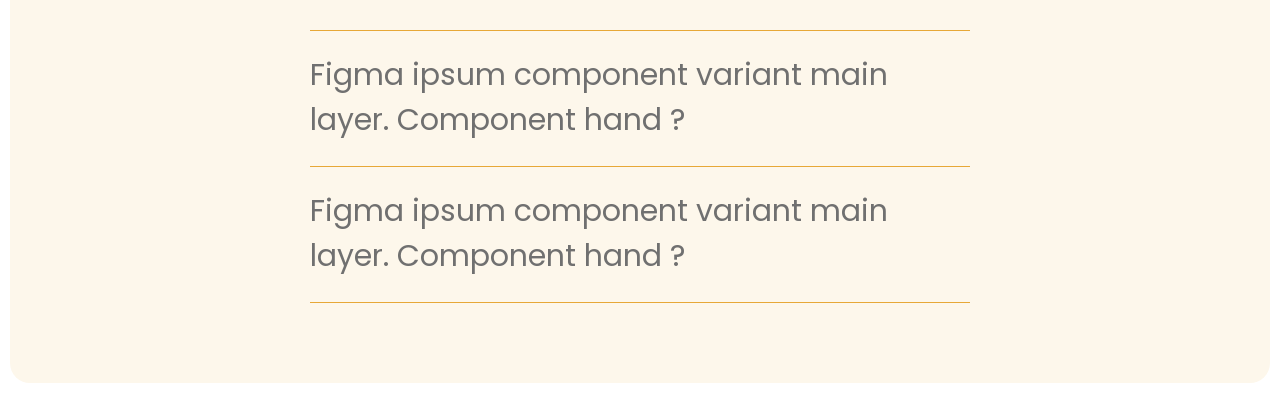
==== commit 82df76c0: "added till FAQ" ====
--- a/Index.html
+++ b/Index.html
@@ -126,7 +126,7 @@
             <div class="left-listing-heading">
                 <p>Figma ipsum component variant main layer. Effect list background distribut</p>
                 <div class="primary-button">
-                    <a href="#">View More</a>
+                    <a href="#">Go To Details</a>
                     <i class="fa-solid fa-arrow-right"></i>
                 </div>
             </div>
@@ -322,6 +322,377 @@
             </div>
         </div>
     </section>
+    <section class="testimonial">
+        <div class="testimonial-container">
+            <div class="section-heading">
+                <h2>Hear from Our<br>
+                    <span>Happy Clients</span>
+                </h2>
+            </div>
+            <div class="testimonial-bento">
+                <div class="testimonial-bento-top">
+                    <div class="bento-section-top-left">
+                        <div id="ethan-cartor">
+                            <img src="Assets/269adc853fc5113f1872f5159cb5678e3cb00c20.png">
+                            <div class="bento-section-texts">
+                                <p>"Impressed by the team's
+                                    dedication and insight. They
+                                    understood my vision and
+                                    turned it into a beautiful
+                                    living space."</p>
+                                <p>Ethan Cartor</p>
+                            </div>
+                        </div>
+                        <div id="Liam-Enderson">
+                            <img src="Assets/94f31f53086234f6a5ff70c9bb093133cb592b1d.png">
+                            <div class="bento-section-texts">
+                                <p>"Exceptional service and
+                                    design truly beyond
+                                    expectations. Highly
+                                    recommended!"</p>
+                                <p>Liam Enderson</p>
+                            </div>
+                        </div>
+                    </div>
+                    <div class="bento-section-top-right">
+                        <div id="Paper-Cartor">
+                            <div class="bento-section-texts">
+                                <p id="qoute-texts">"Impressive"</p>
+                                <p>Paper Cartor</p>
+                            </div>
+                            <img src="Assets/98192ef189a726ef54f12f6aa8f10a3f34bd36ce.png">
+                        </div>
+                    </div>
+                </div>
+                <div class="testimonial-bento-bottom">
+                    <div id="James-Mitchell">
+                        <div class="bento-section-texts">
+                            <p id="qoute-texts">"Professional"</p>
+                            <p class="person-name">James Mitchell</p>
+                        </div>
+                        <img src="Assets/81de403ce6f61c2f1cabeb673ea6f42b543e77fe.png">
+                    </div>
+                    <div class="Qoute-bento-grid">
+                        <p>"I was impressed by
+                            how dedicated and
+                            knowledgeable the
+                            team was. They really
+                            understood what I
+                            was looking for and
+                            turned my ideas into
+                            a beautiful living
+                            space." </p>
+                        <p>Oliver</p>
+                    </div>
+                    <div class="testimonial-bento-bottom-right">
+                        <div class="bento-bottom-right-top">
+                            <p>"Beautiful"</p>
+                            <p id="name-text">William Parker</p>
+                        </div>
+                        <div class="Live-countdown">
+                            <div class="number-button">
+                                <p>5532+</p>
+                                <i class="fa-solid fa-arrow-right"></i>
+                            </div>
+                            <p id="Live-countdown-text">Clients</p>
+                        </div>
+                    </div>
+                </div>
+            </div>
+    </section>
+    <section class="clients-trust">
+        <div class="section-heading">
+            <h2>Discover the Reasons<br>
+                <span>Clients Trust Us</span>
+            </h2>
+        </div>
+        <div class="why-content">
+
+            <div class="why-left">
+
+                <div class="reason-card">
+
+                    <h3 id="card-title">
+                        Experience & <br>
+                        Credibility
+                    </h3>
+
+                    <p id="card-text">
+                        Figma Ipsum Component <br>
+                        Variant Main Layer. Object.
+                    </p>
+
+
+                    <div class="house-icon">
+                        <img src="Assets/home.png">
+                    </div>
+
+                </div>
+
+
+
+                <div class="primary-button">
+                    <a href="#">View More</a>
+                    <i class="fa-solid fa-arrow-right"></i>
+                </div>
+
+            </div>
+
+
+            <div class="why-right">
+
+                <div class="reason-item active" onclick="changeReason(0)">
+
+                    <h3>Experience & Credibility</h3>
+
+                    <span>↘</span>
+
+                </div>
+
+
+                <div class="reason-item" onclick="changeReason(1)">
+
+                    <h3>Certified Properties</h3>
+
+                    <span>↘</span>
+
+                </div>
+
+
+                <div class="reason-item" onclick="changeReason(2)">
+
+                    <h3>Hassle-Free & Secure Process</h3>
+
+                    <span>↘</span>
+
+                </div>
+
+
+                <h2 class="background-text">
+                    Why Choose Us
+                </h2>
+
+            </div>
+
+        </div>
+    </section>
+    <section class="properties-section">
+        <div class="section-heading">
+            <h2>Discover the Reasons<br>
+                <span>Clients Trust Us</span>
+            </h2>
+            <h3 class="properties-bg-text">
+                Our Properties
+            </h3>
+        </div>
+        <div class="properties-section-content">
+            <div class="project-card">
+                <div class="project-image">
+                    <img src="Assets/55949893cac65d762b863f77c5310257f84049b8.jpg" alt="Modern Bungalows">
+                </div>
+                <div class="project-card-content">
+                    <div class="project-content">
+
+                        <h3>Donec euporttitor</h3>
+                        <hr>
+                        <div class="divider">
+                            <p>2238 Sthjghkmn, Rd, SF </p>
+                            <p>1537 sqft</p>
+                        </div>
+                    </div>
+                    <div class="arrow-button">
+                        <i class="fa-solid fa-arrow-right"></i>
+                    </div>
+                </div>
+            </div>
+            <div class="project-card">
+                <div class="project-image">
+                    <img src="Assets/55949893cac65d762b863f77c5310257f84049b8.jpg" alt="Modern Bungalows">
+                </div>
+                <div class="project-card-content">
+                    <div class="project-content">
+
+                        <h3>Donec euporttitor</h3>
+                        <hr>
+                        <div class="divider">
+                            <p>2238 Sthjghkmn, Rd, SF </p>
+                            <p>1537 sqft</p>
+                        </div>
+                    </div>
+                    <div class="arrow-button">
+                        <i class="fa-solid fa-arrow-right"></i>
+                    </div>
+                </div>
+            </div>
+            <div class="project-card">
+                <div class="project-image">
+                    <img src="Assets/55949893cac65d762b863f77c5310257f84049b8.jpg" alt="Modern Bungalows">
+                </div>
+                <div class="project-card-content">
+                    <div class="project-content">
+
+                        <h3>Donec euporttitor</h3>
+                        <hr>
+                        <div class="divider">
+                            <p>2238 Sthjghkmn, Rd, SF </p>
+                            <p>1537 sqft</p>
+                        </div>
+                    </div>
+                    <div class="arrow-button">
+                        <i class="fa-solid fa-arrow-right"></i>
+                    </div>
+                </div>
+            </div>
+        </div>
+    </section>
+    <section class="insight-section">
+        <div class="section-heading">
+            <h2>Insights & Inspirations
+            </h2>
+        </div>
+        <div class="blog-container">
+            <div class="featured-blog">
+
+                <div class="featured-image">
+                    <img src="Assets/8a195af3317923d79d10c443ea445194decfdcbd.jpg" alt="Modern Home">
+                </div>
+
+                <h2>
+                    Top 5 Modern Home Design <br>
+                    Ideas for Elegant Living
+                </h2>
+
+                <p>
+                    Figma ipsum component variant main layer.
+                    Selection flatten auto thumbnail subtract editor
+                    outline export mask. Invite scale layout export variant
+                    strikethrough underline. Scale link link variant link.
+                </p>
+
+                <div class="primary-button">
+                    <a href="#">Read more</a>
+                    <i class="fa-solid fa-arrow-right"></i>
+                </div>
+
+            </div>
+            <div class="blog-list">
+
+
+                <div class="blog-item">
+
+                    <h3>
+                        Grand Unveiling: Introducing Our <br>
+                        Latest Luxury Villa Project
+                    </h3>
+
+                    <p>
+                        Figma ipsum component variant main layer.
+                        Selection fla
+                    </p>
+
+                </div>
+
+
+
+                <div class="blog-item">
+
+                    <h3>
+                        Property Market Trends 2025: What <br>
+                        Buyers Need to Know
+                    </h3>
+
+                    <p>
+                        Figma ipsum component variant main layer.
+                        Selection fla
+                    </p>
+
+                </div>
+
+
+
+                <div class="blog-item">
+
+                    <h3>
+                        How to Choose the Perfect Property for <br>
+                        Your Lifestyle
+                    </h3>
+
+                    <p>
+                        Figma ipsum component variant main layer.
+                        Selection fla
+                    </p>
+
+                </div>
+
+            </div>
+
+        </div>
+    </section>
+    <section class="faq-section">
+        <div class="section-heading">
+            <h2>Frequently Asked
+                <span>Questions</span>
+            </h2>
+        </div>
+        
+        <p class="faq-intro">
+            Figma ipsum component variant main layer. Asset group line editor edit
+            community text edit. Align thumbnail shadow asset vertical inspect fill
+            mask blur polygon. Star variant undo shadow subtract layer. Selection
+            slice arrow draft horizontal. Project move arrow rotate layout italic
+            bullet shadow slice.
+        </p>
+
+
+       
+        <div class="faq-container">
+
+           
+            <div class="faq-item active">
+
+                <div class="faq-question">
+                    <h3>
+                        Figma ipsum component variant main layer.
+                        Component hand ?
+                    </h3>
+                    <i class="fa-solid fa-arrow-right" ></i>
+                </div>
+
+                <div class="faq-answer">
+                    <p>
+                        Figma ipsum component variant main layer. Asset group line
+                        editor edit community text edit. Align thumbnail shadow
+                        asset vertical inspect fill mask blur polygon. Star variant
+                        undo shadow subtract layer.
+                    </p>
+                </div>
+            </div>         
+            <div class="faq-item">
+
+                <div class="faq-question">
+                    <h3>
+                        Figma ipsum component variant main layer.
+                        Component hand ?
+                    </h3>
+                    <i class="fa-solid fa-arrow-right" ></i>
+                </div>
+
+            </div>     
+            <div class="faq-item">
+
+                <div class="faq-question">
+                    <h3>
+                        Figma ipsum component variant main layer.
+                        Component hand ?
+                    </h3>
+
+                    <i class="fa-solid fa-arrow-right" ></i>
+                </div>
+
+            </div>
+
+        </div>
+    </section>
 </body>
 
 </html>
--- a/style.css
+++ b/style.css
@@ -852,9 +852,9 @@
         }
 
         .arrow-button {
-           display: flex;
-           justify-content: flex-end;
-         
+            display: flex;
+            justify-content: flex-end;
+
             i {
                 background-color: white;
                 color: #E7A837;
@@ -890,6 +890,610 @@
 
 }
 
+.testimonial {
+
+    padding: 60px 300px;
+}
+
+.testimonial-bento {
+
+    margin-top: 36px;
+
+    .testimonial-bento-top {
+
+        display: flex;
+        gap: 24px;
+        justify-content: space-between;
+        margin-bottom: 24px;
+    }
+}
+
+.bento-section-top-left {
+
+    #ethan-cartor {
+
+        display: flex;
+        gap: 24px;
+        background-color: #fdf7eb;
+        border-radius: 40px;
+        margin-bottom: 24px;
+        max-height: 340px;
+
+        img {
+
+            height: auto;
+            width: 380px;
+            object-fit: cover;
+        }
+
+        .bento-section-texts {
+
+            padding: 64px 32px;
+
+            p {
+                color: black;
+                font-size: 24px;
+                font-weight: 600;
+                text-align: right;
+                margin-bottom: 24px;
+            }
+        }
+    }
+
+    #Liam-Enderson {
+
+        display: flex;
+        gap: 24px;
+        background-color: #fdf7eb;
+        border-radius: 40px;
+        max-height: 340px;
+
+        img {
+
+            height: auto;
+            width: 380px;
+            object-fit: cover;
+            object-position: top;
+
+        }
+
+        .bento-section-texts {
+
+            padding: 32px 32px;
+
+            p {
+                color: black;
+                font-size: 24px;
+                font-weight: 600;
+                text-align: right;
+                margin-bottom: 24px;
+            }
+        }
+    }
+}
+
+#Paper-Cartor {
+
+    align-items: center;
+    background-color: #fdf7eb;
+    border-radius: 40px;
+    max-height: 704px;
+    overflow: hidden;
+
+    img {
+        height: auto;
+        width: 380px;
+        zoom: 120%;
+
+    }
+
+    .bento-section-texts {
+
+        padding: 72px 32px 24px;
+        margin-bottom: 120px;
+
+
+        #qoute-texts {
+            color: black;
+            font-size: 42px;
+            font-weight: 600;
+            text-align: center;
+            margin-bottom: 24px;
+        }
+
+        p {
+            font-size: 24px;
+            color: gray;
+            text-align: center;
+        }
+
+    }
+}
+
+.testimonial-bento-bottom {
+
+    display: flex;
+    justify-content: space-between;
+    gap: 24px;
+}
+
+#James-Mitchell {
+
+    align-items: center;
+    background-color: #fdf7eb;
+    border-radius: 40px;
+    overflow: hidden;
+    max-height: 412px;
+
+    img{
+
+        object-fit: cover;
+    }
+
+    .bento-section-texts {
+
+        padding: 32px 32px;
+
+        margin-bottom: 36px;
+        #qoute-texts {
+            color: black;
+            font-size: 32px;
+            font-weight: 600;
+            text-align: center;
+        }
+
+        p {
+            font-size: 20px;
+            font-weight: 400px;
+            color: gray;
+            text-align: center;
+        }
+
+    }
+}
+
+.Qoute-bento-grid {
+
+    align-items: center;
+    background-color: #fdf7eb;
+    border-radius: 40px;
+    overflow: hidden;
+    max-height: 450px;
+    padding: 56px 42px;
+    height: 100%;
+
+    p {
+        color: black;
+        font-size: 24px;
+        font-weight: 600;
+        text-align: center;
+        margin-bottom: 24px;
+    }
+}
+
+.bento-bottom-right-top {
+
+    background-color: black;
+    padding: 72px 72px;
+    border-radius: 40px;
+    color: #E7A837;
+    
+
+    #name-text {
+
+        font-size: 24px;
+        color: #784f03;
+    }
+
+    font-size: 42px;
+    font-weight: 600;
+    text-align: center;
+    margin-bottom: 24px;
+
+}
+.Live-countdown{
+
+    background-color: #fdf7eb;
+    border-radius: 20px;
+     padding: 16px;
+    #Live-countdown-text{
+
+        font-size: 24px;
+        color: darkgrey;
+    }
+
+}
+.number-button {
+
+    display: flex;
+    justify-content: space-between;
+   
+    p{
+        font-size: 48px;
+        font-weight: 700px;
+    }
+
+    i {
+        background-color: rgb(0, 0, 0);
+        color: #E7A837;
+        padding: 12px;
+        border-radius: 50px;
+        rotate: 315deg;
+        width: 40px;
+        height: 40px;
+        align-items: center;
+    }
+
+}
+
+
+.clients-trust{
+
+    padding: 60px 300px;
+}
+
+
+.why-content{
+    display: flex;
+    width: 100%;
+    margin-top: 36px;
+}
+
+
+
+.why-left{
+    width: 30%;
+}
+
+
+
+
+.reason-card{
+    width: 380px;
+    height: 455px;
+
+    background: #000;
+
+    border-radius: 38px;
+
+    padding: 62px 40px;
+
+    color: E7A837;
+
+    margin-bottom: 48px;
+}
+
+.reason-card h3{
+    font-size: 37px;
+    line-height: 1.35;
+    font-weight: 400;
+
+    margin-bottom: 28px;
+}
+
+.reason-card p{
+    font-size: 20px;
+    line-height: 1.45;
+
+    margin-bottom: 30px;
+}
+
+
+
+
+.house-icon{
+    margin-top: 20px;
+}
+
+.house-icon img{
+    height: 120px;
+    width: 120px;
+}
+
+
+
+
+.why-right{
+    width: 70%;
+
+    position: relative;
+
+    padding-left: 65px;
+}
+
+.reason-item{
+    height: 140px;
+
+    border-bottom: 1px solid #E7A837;
+
+    display: flex;
+    justify-content: space-between;
+    align-items: center;
+
+    padding: 0px 10px;
+
+    cursor: pointer;
+}
+
+.reason-item h3{
+    font-size: 30px;
+    font-weight: 600;
+}
+
+.reason-item span{
+    font-size: 31px;
+    color: E7A837;
+
+    transition: 0.3s;
+}
+
+
+.reason-item:hover span{
+    transform: translate(5px, 5px);
+}
+
+
+
+.background-text{
+    position: absolute;
+
+    right: 10px;
+    bottom: -90px;
+
+    font-size: 64px;
+    font-weight: 700;
+
+    color: #c5c5c5;
+}
+
+.properties-section{
+
+    padding: 130px 300px;
+
+    .section-heading{
+
+        display: flex;
+        justify-content: space-between;
+        align-items: end;
+        margin-bottom: 72px;
+
+    .properties-bg-text{
+
+        font-size: 62px;
+    font-weight: 700;
+
+    color: #C4C4C4;
+    }
+
+}
+}
+
+.properties-section-content{
+
+    display: flex;
+    justify-content: space-between;
+    gap: 24px;
+
+    .project-card{
+
+        hr{
+            width: 260px;
+            margin: 20px 0px;
+        }
+    }
+}
+
+.insight-section{
+
+    padding: 60px 300px;
+    
+    .section-heading{
+
+        text-align: center;
+        margin-bottom: 72px;
+    }
+}
+
+
+.blog-container{
+
+    display: flex;
+    justify-content: space-between;
+    gap: 48px;
+
+    .featured-blog{
+
+    width: 100%;
+}
+.blog-list{
+
+    width: 100%;
+}
+
+}
+
+
+.featured-image{
+    width: 100%;
+    height: 435px;
+    object-fit: cover;
+    
+}
+
+.featured-image img{
+    width: 100%;
+    height: 100%;
+    object-fit: cover;
+    border-radius:40px;
+    display: block;
+}
+
+
+
+
+.featured-blog h2{
+    font-size: 45px;
+    line-height: 1.3;
+
+    font-weight: 500;
+
+    margin-top: 50px;
+}
+
+
+
+.featured-blog p{
+    font-size: 21px;
+    line-height: 1.5;
+
+    margin: 35px 0px 72px;
+
+    max-width: 650px;
+}
+
+
+
+
+
+
+.blog-item{
+    min-height: 280px;
+
+    padding: 35px 0 50px;
+
+    border-bottom: 1px solid #E7A837;
+    color: black;
+
+}
+
+.blog-item:first-child{
+    padding-top: 25px;
+}
+
+
+
+
+.blog-item h3{
+    font-size: 35px;
+
+    line-height: 1.6;
+
+    font-weight: 600;
+}
+
+
+
+
+.blog-item p{
+    font-size: 21px;
+
+    line-height: 1.5;
+
+    margin-top: 35px;
+}
+
+
+
+.faq-section{
+
+    padding: 80px 300px;
+
+    background-color: #fdf7eb;
+    border-radius: 20px;
+    .section-heading{
+
+        text-align: center;
+        margin-bottom: 80px;
+    }
+}
+
+
+
+
+.faq-intro {
+
+    margin: 0 auto 70px;
+
+    text-align: center;
+
+    font-size: 20px;
+    line-height: 1.5;
+
+    color: #111;
+}
+
+
+
+.faq-container {
+    width: 100%;
+}
+
+
+
+
+.faq-item {
+    border-bottom: 1px solid #E7A837;
+}
+
+
+.faq-question {
+    min-height: 135px;
+
+    display: flex;
+    align-items: center;
+    justify-content: space-between;
+
+    cursor: pointer;
+}
+
+
+
+.faq-question h3 {
+    font-size: 30px;
+    font-weight: 400;
+
+    color: #707070;
+}
+
+
+
+
+
+
+.faq-answer {
+    display: none;
+
+    padding-bottom: 55px;
+}
+
+
+.faq-answer p {
+    max-width: 850px;
+
+    font-size: 20px;
+    line-height: 1.5;
+
+    color: #111;
+}
+
+
+.faq-item.active .faq-answer {
+    display: block;
+}
+
+
+.faq-item.active .faq-question {
+    min-height: auto;
+    padding-top: 20px;
+    padding-bottom: 35px;
+}
+
+
+.faq-question i{
+
+    rotate: 45deg;
+
+}
 
 /*mobile devices*/
 @media (max-width:320px) {}
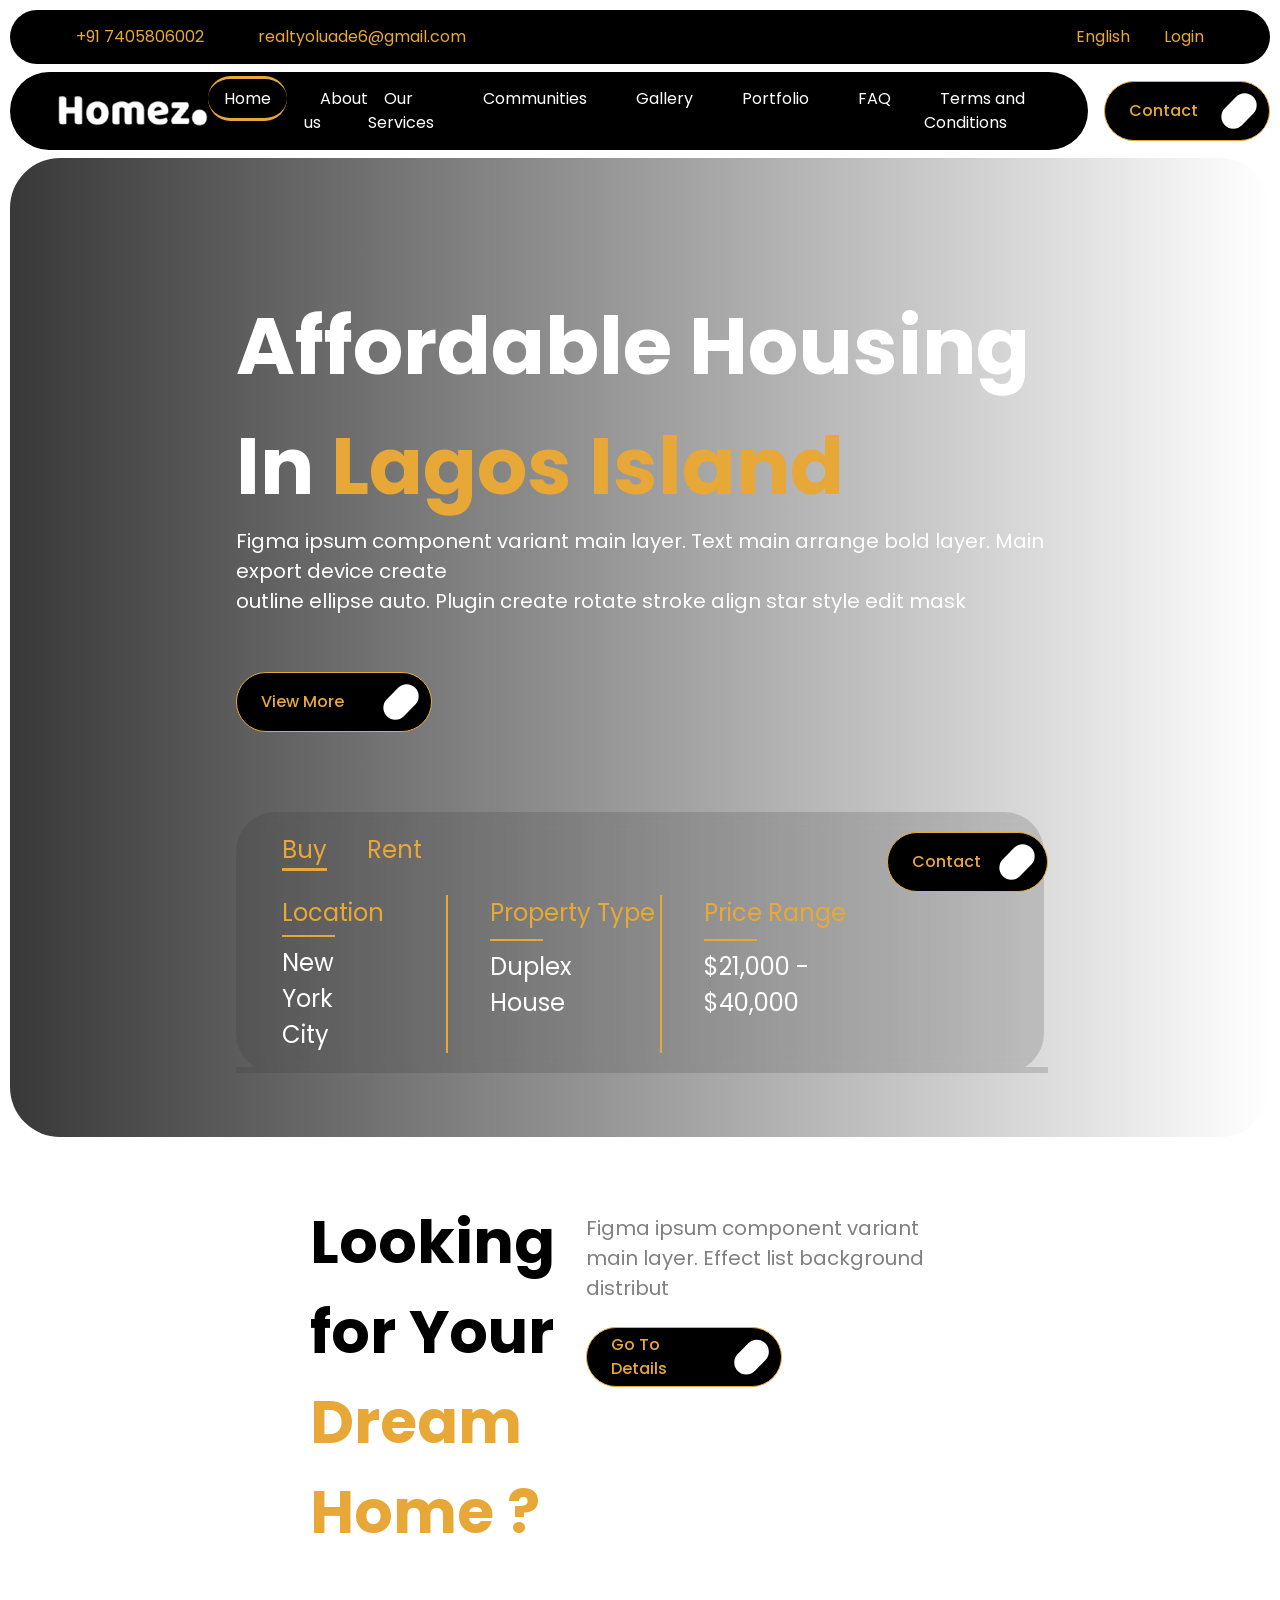
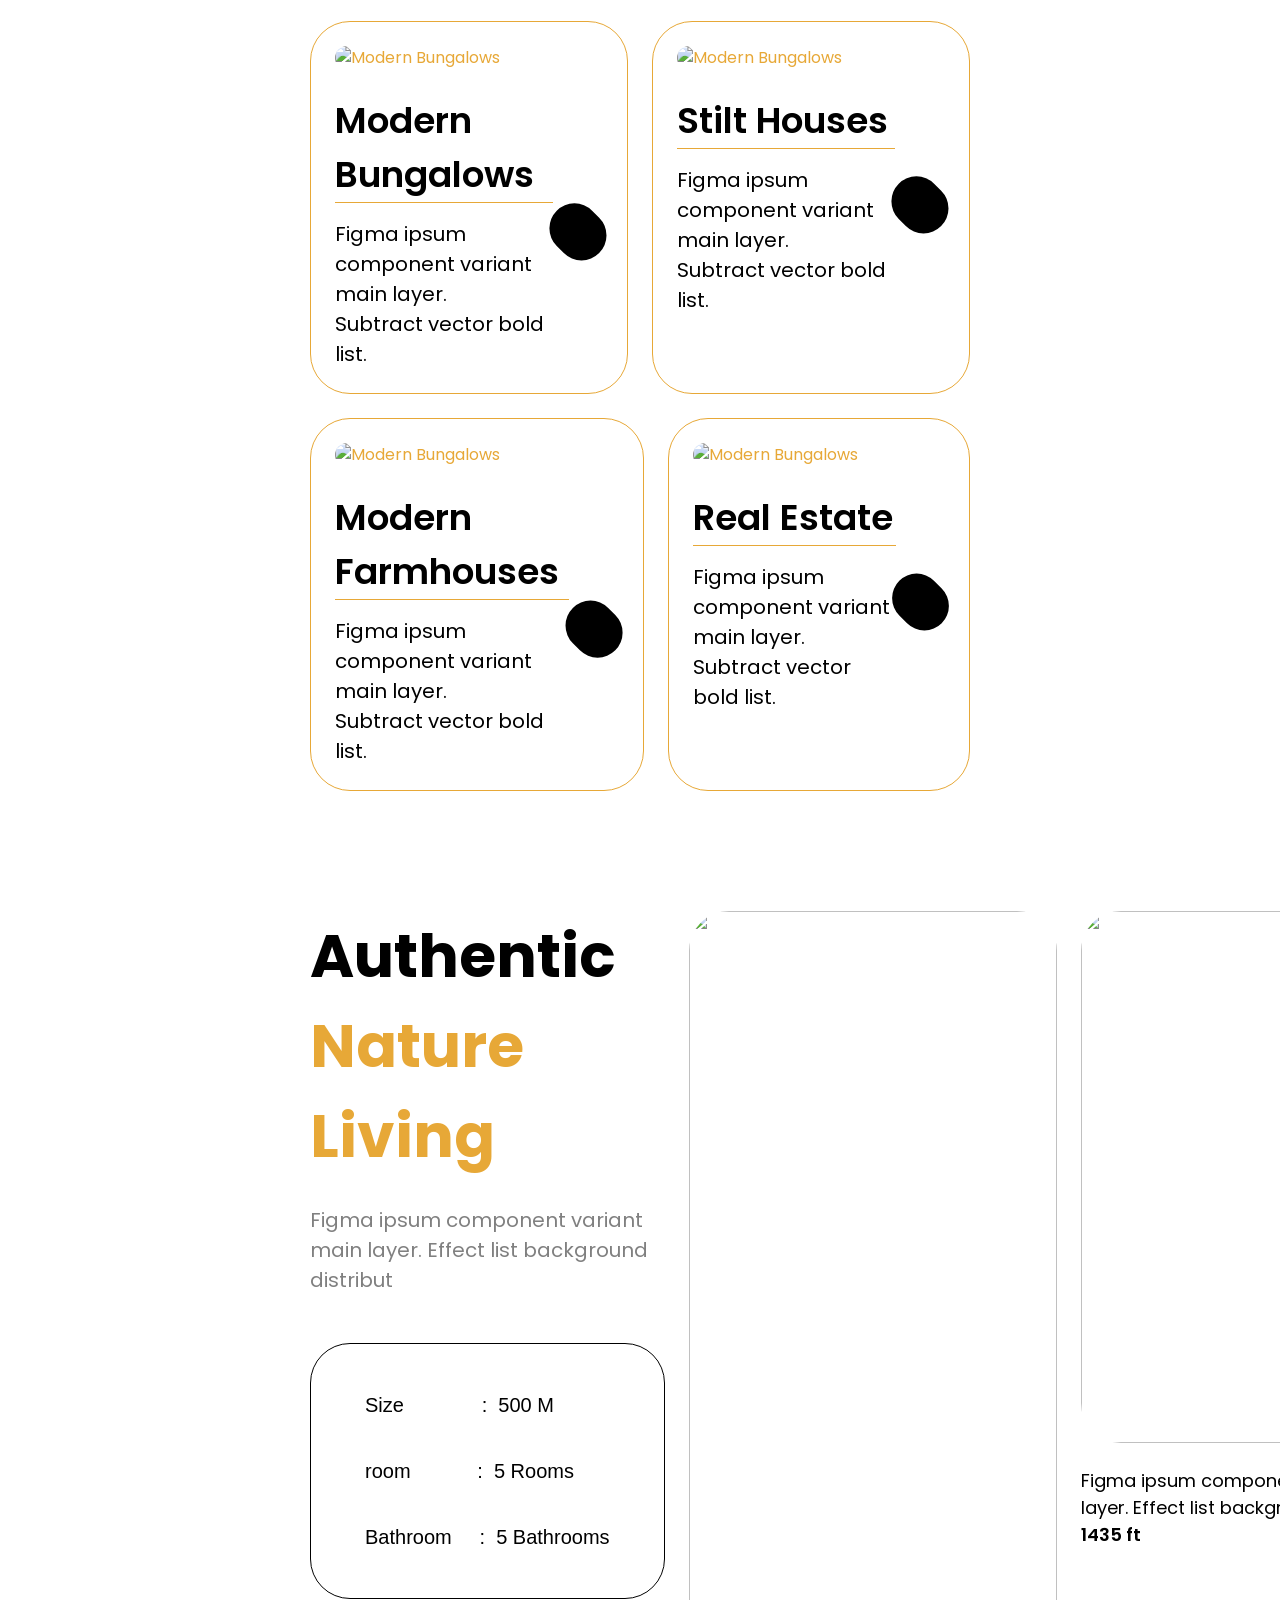
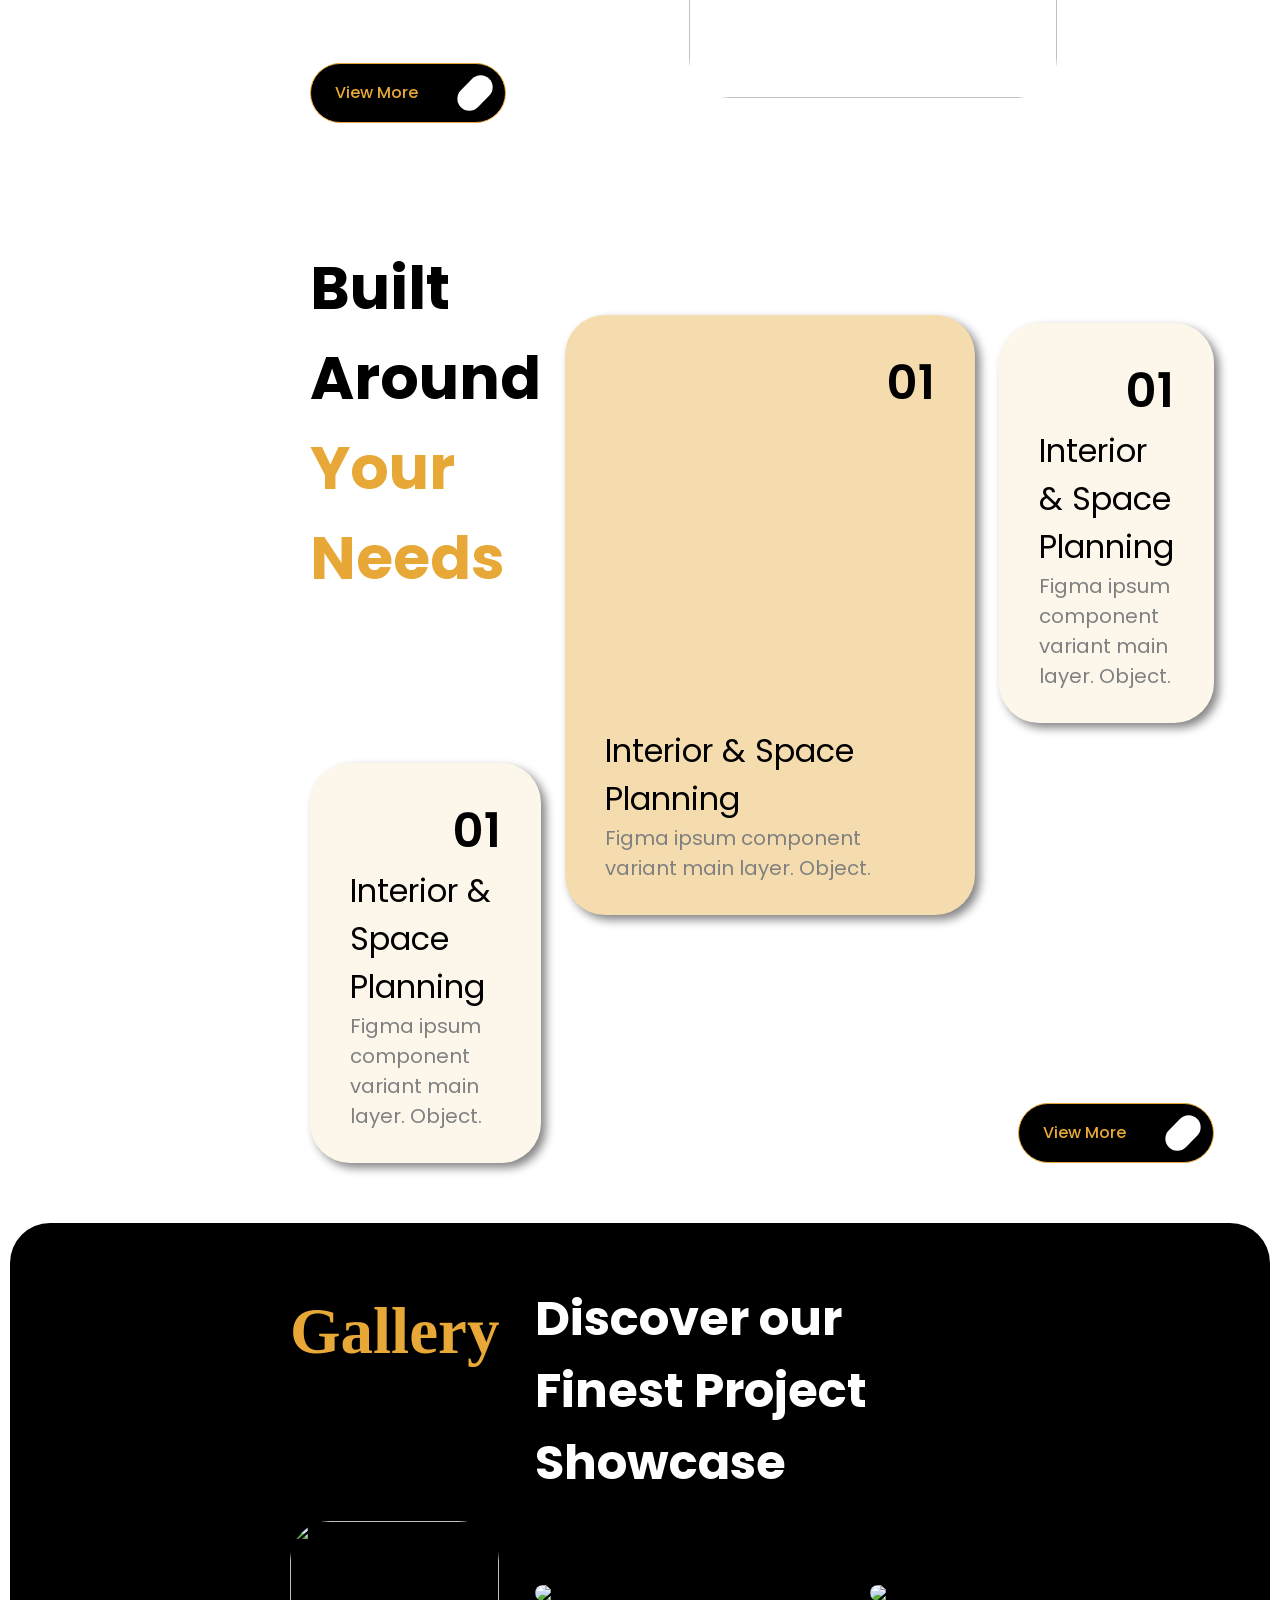
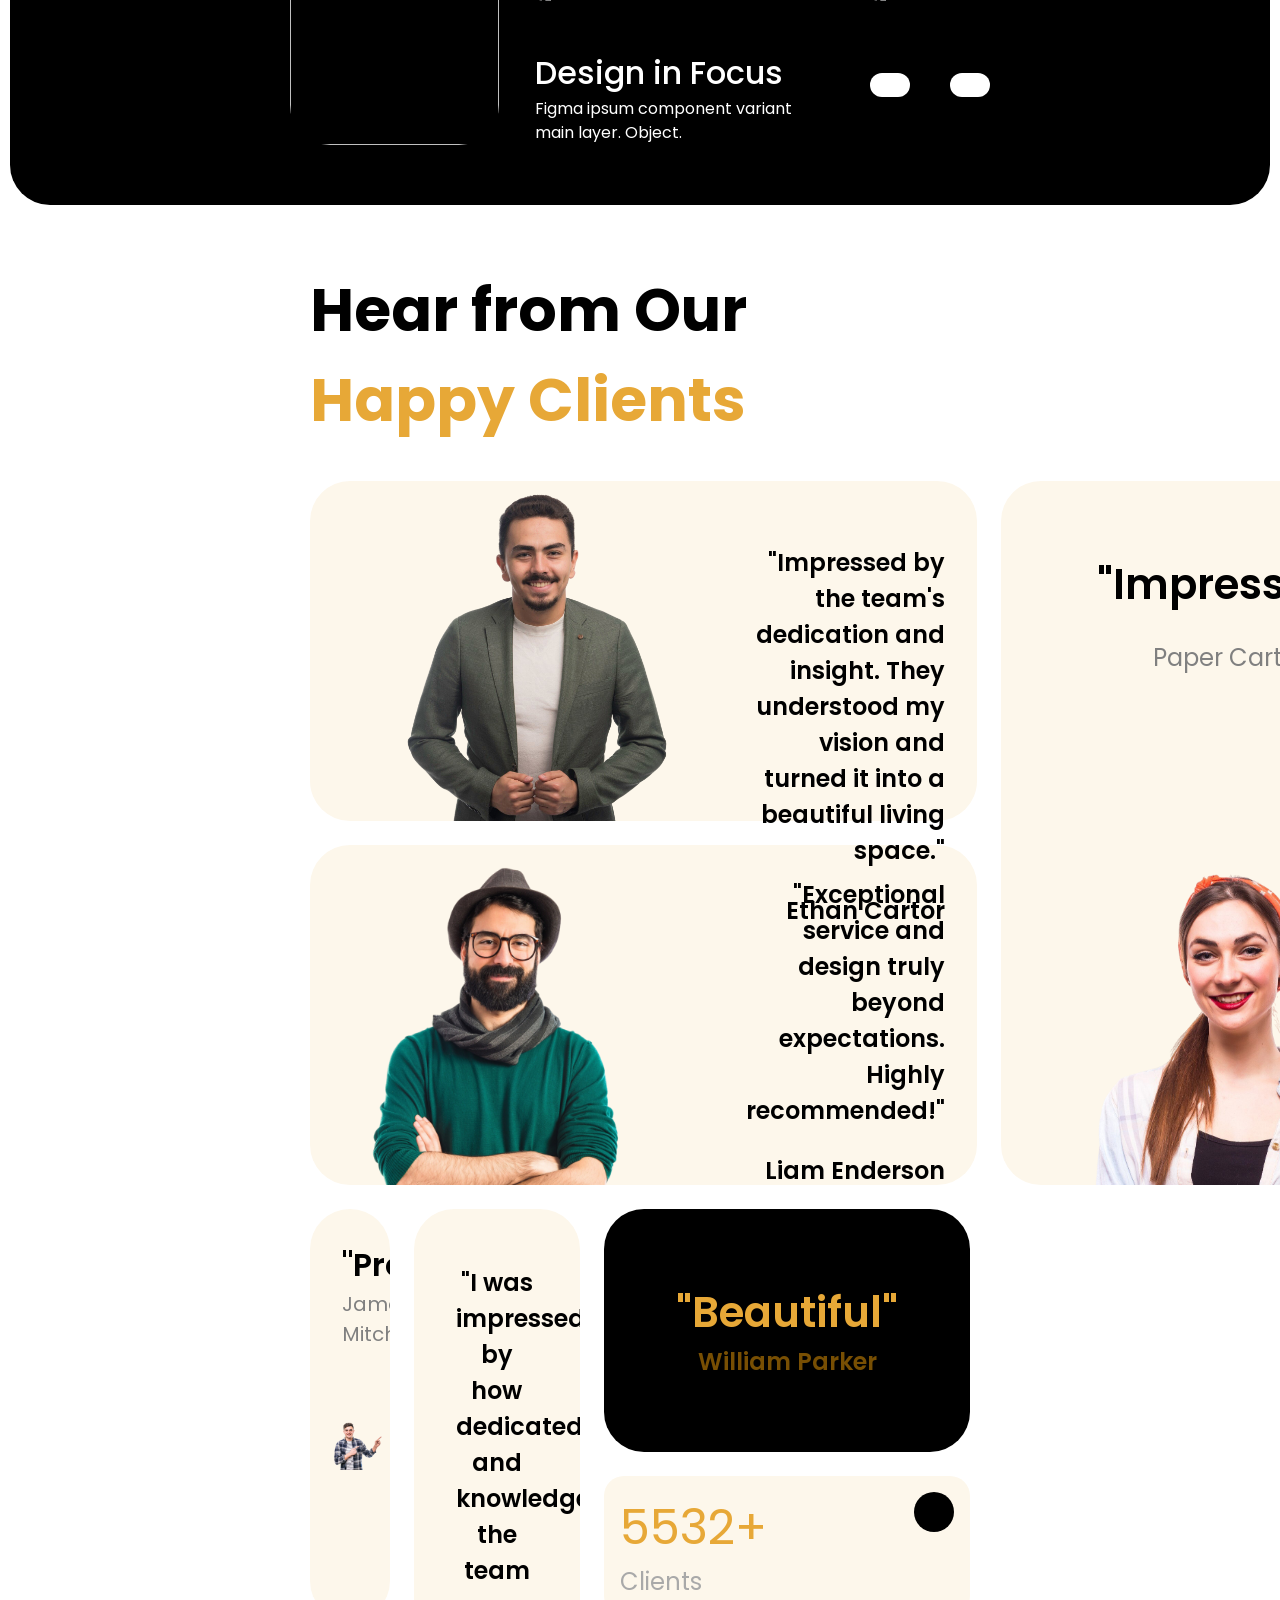
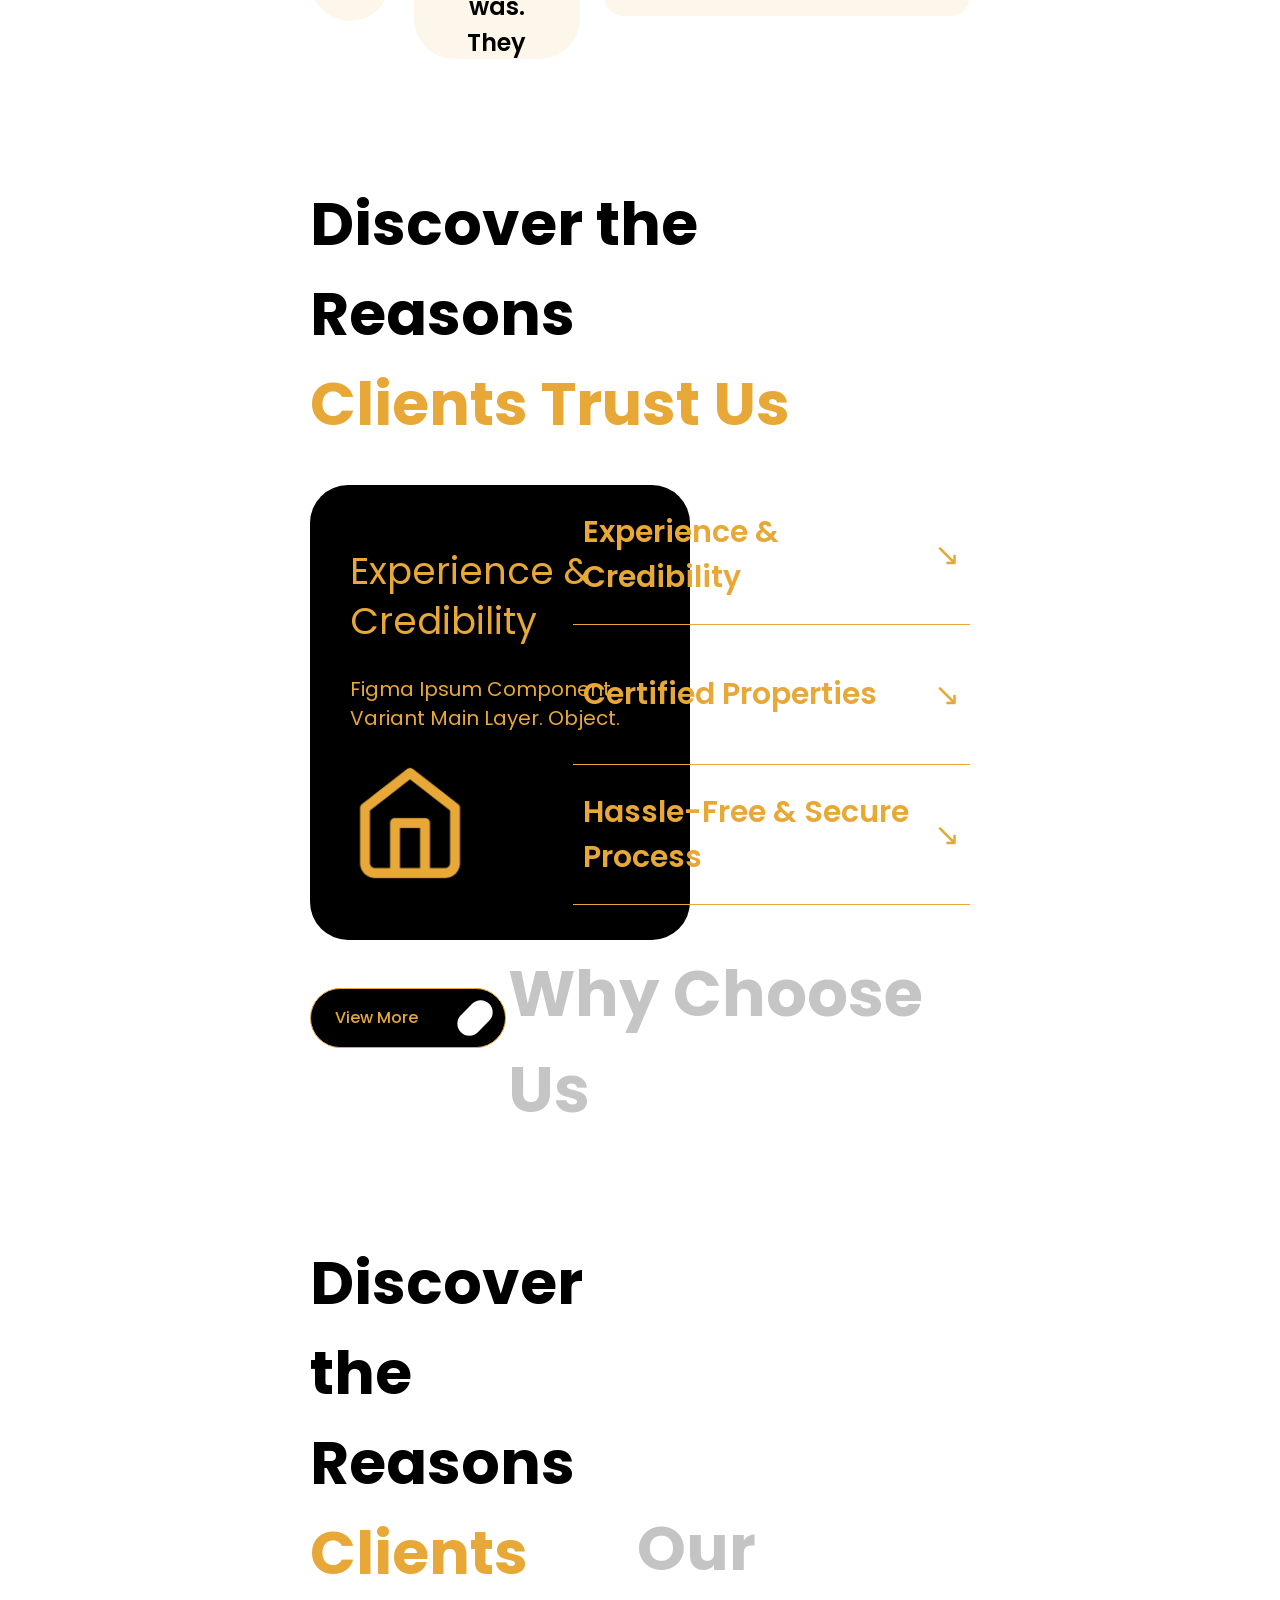
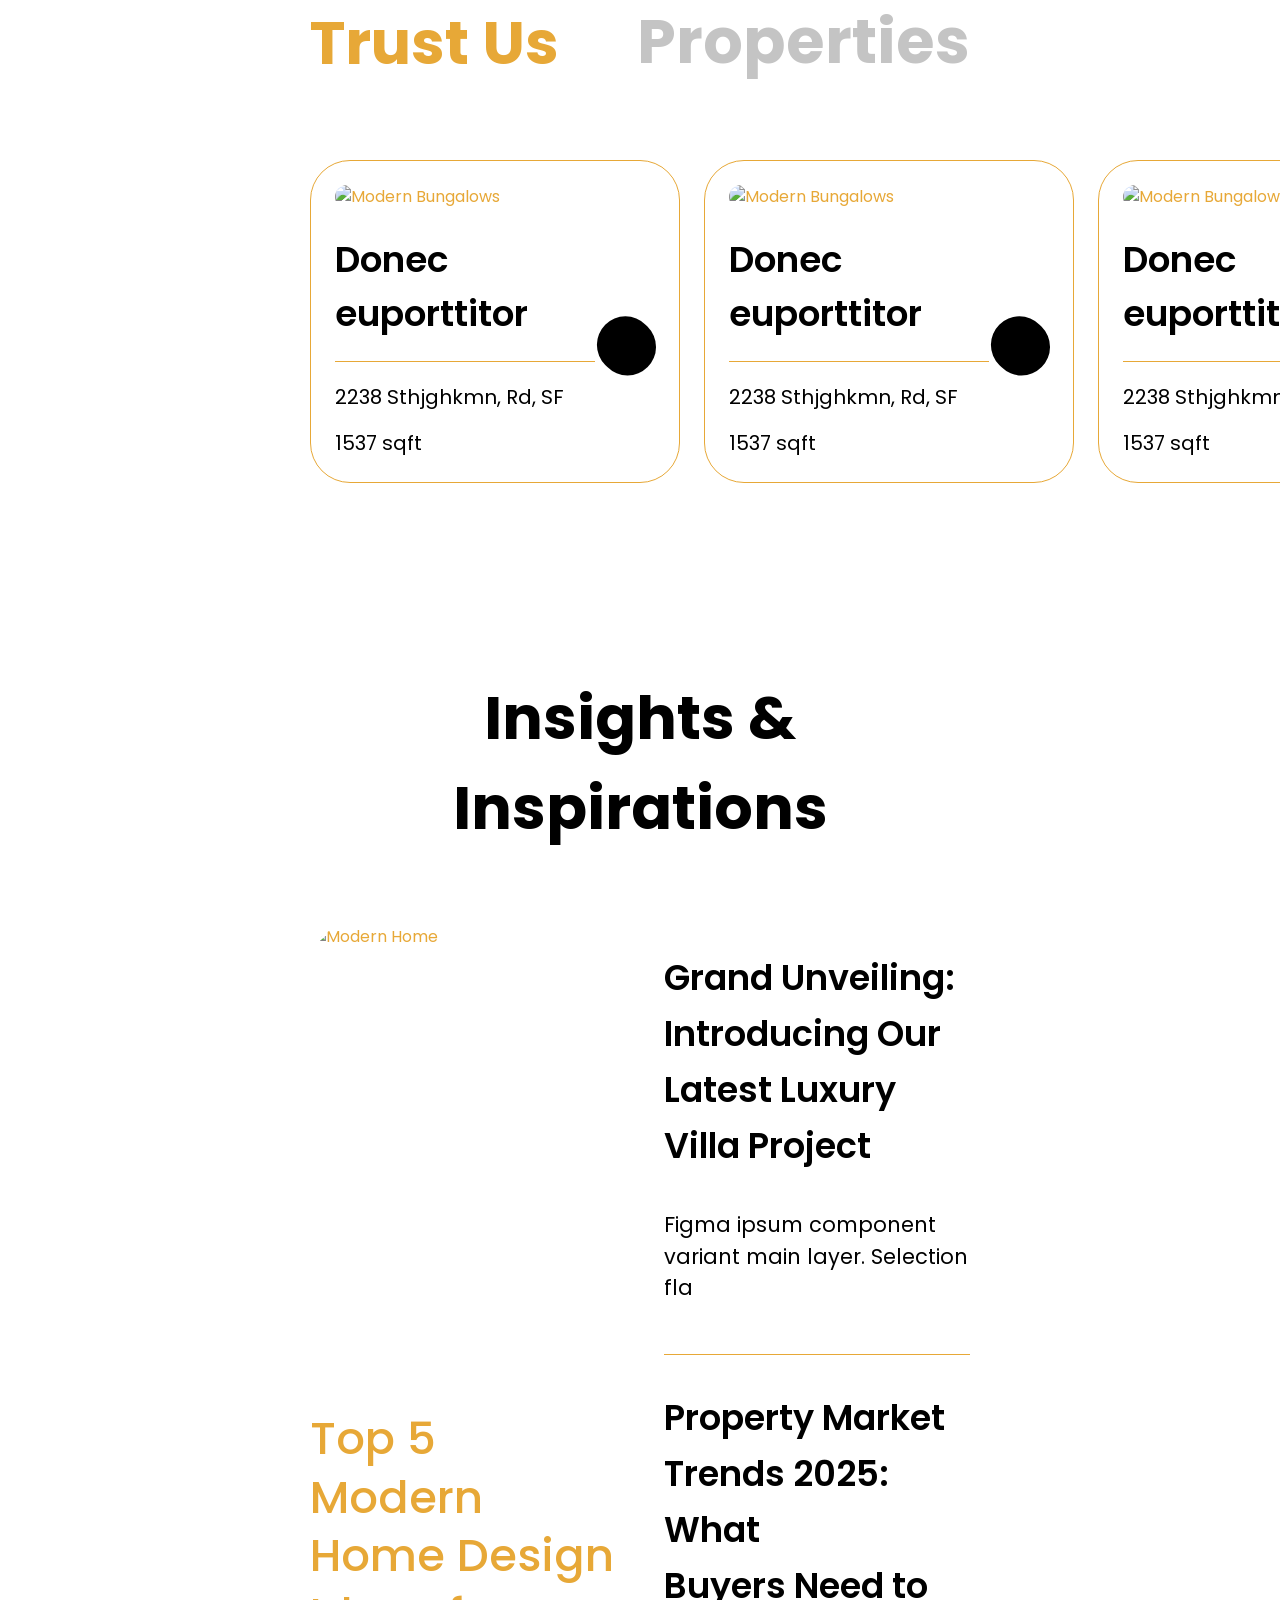
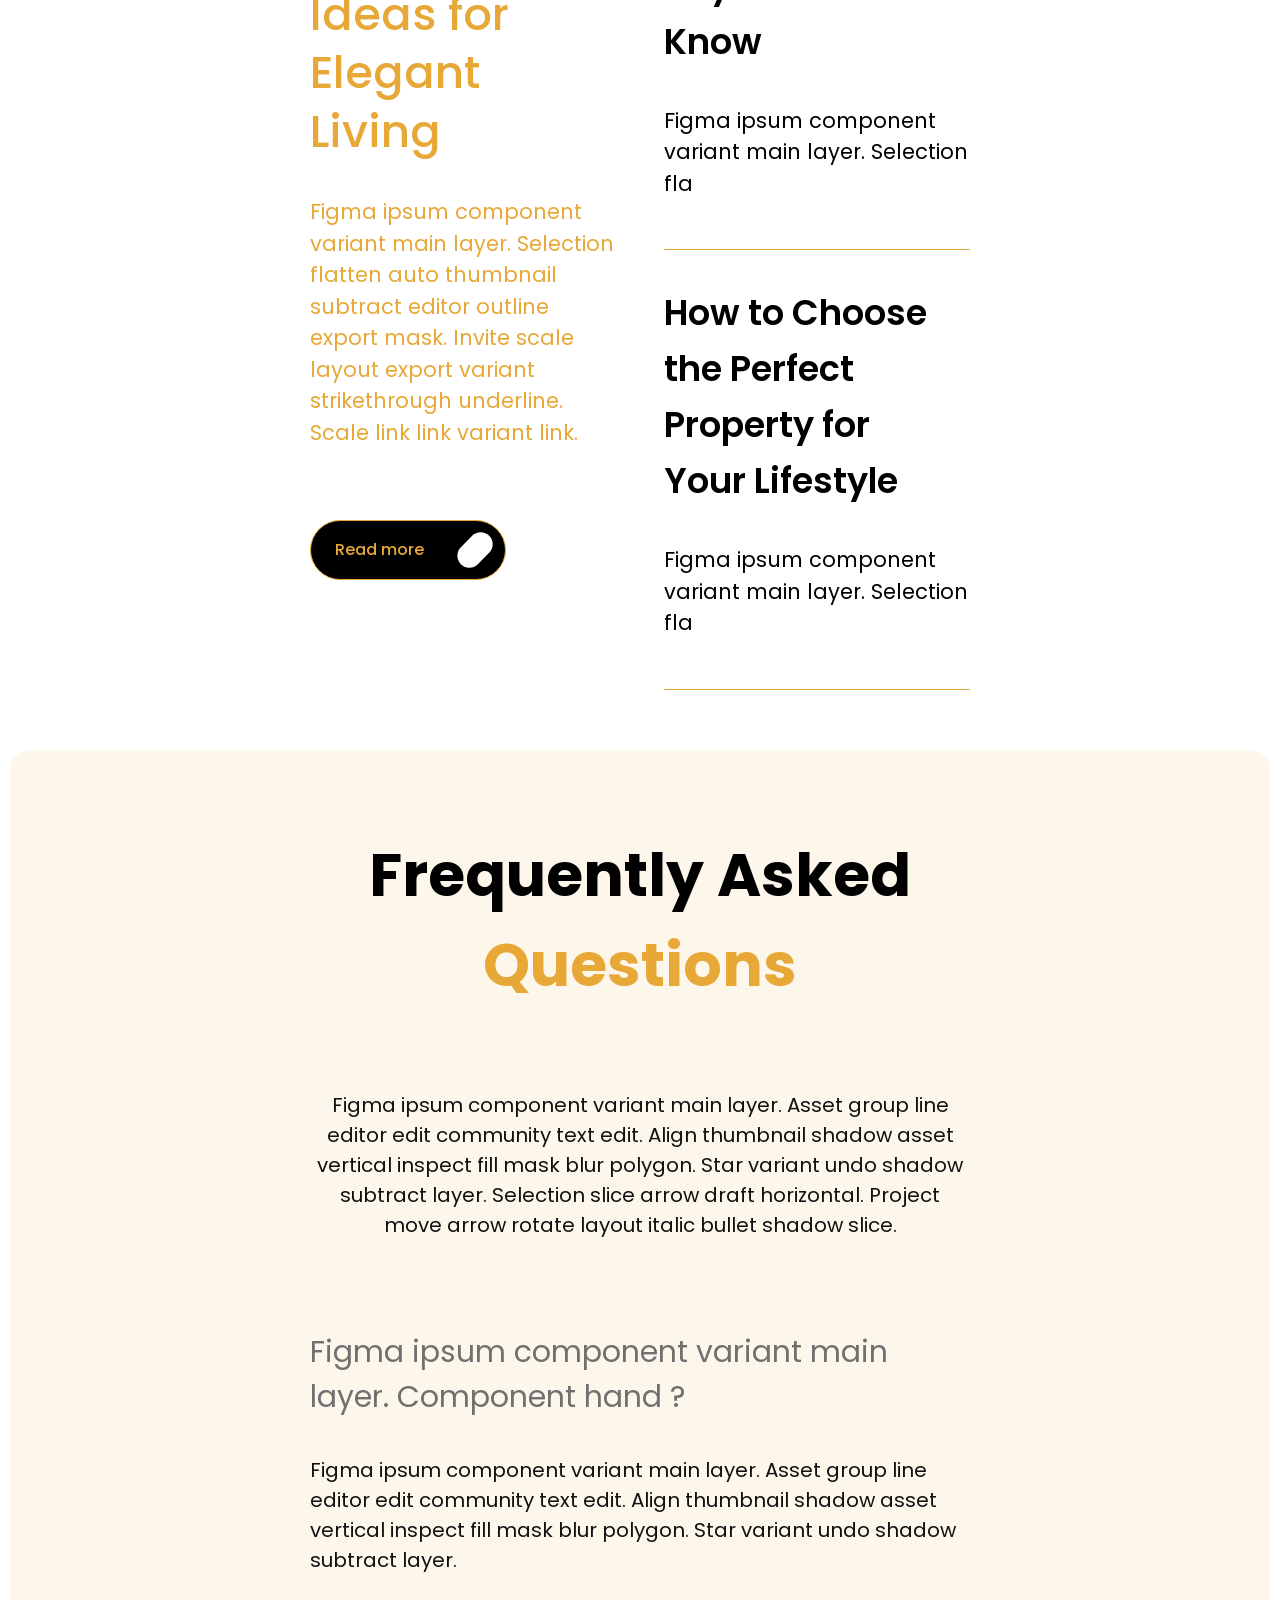
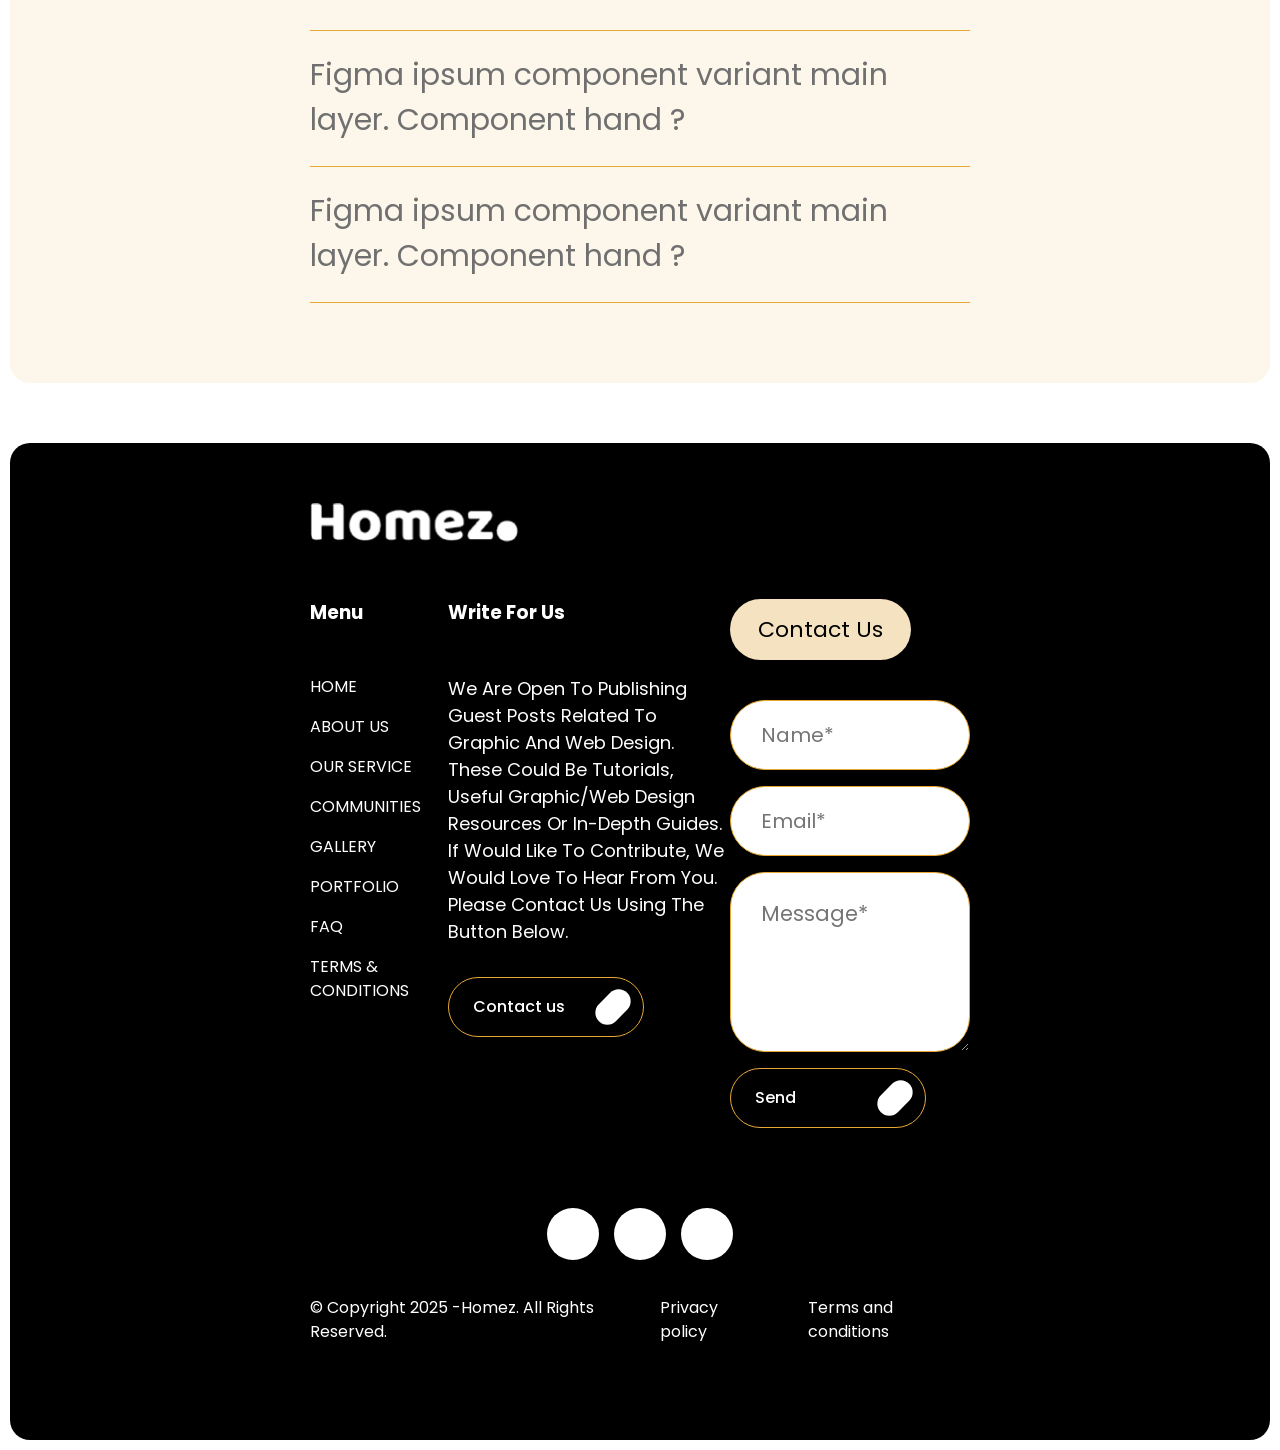
==== commit 07322da9: "footer uplaoded" ====
--- a/Index.html
+++ b/Index.html
@@ -634,7 +634,7 @@
                 <span>Questions</span>
             </h2>
         </div>
-        
+
         <p class="faq-intro">
             Figma ipsum component variant main layer. Asset group line editor edit
             community text edit. Align thumbnail shadow asset vertical inspect fill
@@ -644,10 +644,10 @@
         </p>
 
 
-       
+
         <div class="faq-container">
 
-           
+
             <div class="faq-item active">
 
                 <div class="faq-question">
@@ -655,7 +655,7 @@
                         Figma ipsum component variant main layer.
                         Component hand ?
                     </h3>
-                    <i class="fa-solid fa-arrow-right" ></i>
+                    <i class="fa-solid fa-arrow-right"></i>
                 </div>
 
                 <div class="faq-answer">
@@ -666,7 +666,7 @@
                         undo shadow subtract layer.
                     </p>
                 </div>
-            </div>         
+            </div>
             <div class="faq-item">
 
                 <div class="faq-question">
@@ -674,10 +674,10 @@
                         Figma ipsum component variant main layer.
                         Component hand ?
                     </h3>
-                    <i class="fa-solid fa-arrow-right" ></i>
-                </div>
-
-            </div>     
+                    <i class="fa-solid fa-arrow-right"></i>
+                </div>
+
+            </div>
             <div class="faq-item">
 
                 <div class="faq-question">
@@ -686,13 +686,101 @@
                         Component hand ?
                     </h3>
 
-                    <i class="fa-solid fa-arrow-right" ></i>
-                </div>
-
-            </div>
-
-        </div>
-    </section>
+                    <i class="fa-solid fa-arrow-right"></i>
+                </div>
+
+            </div>
+
+        </div>
+    </section>
+    <footer class="footer-section">
+        <div class="footer-section-container">
+            <div class="logo">
+                <img src="Assets/LOGO WHITE 1.png" alt="company logo">
+            </div>
+            <div class="footer-section-content">
+                <div class="footer-menu-section">
+
+                    <h3>Menu</h3>
+                    <div class="footer-menu">
+                        <a href="#">HOME</a>
+                        <a href="#">ABOUT US</a>
+                        <a href="#">OUR SERVICE</a>
+                        <a href="#">COMMUNITIES</a>
+                        <a href="#">GALLERY</a>
+                        <a href="#">PORTFOLIO</a>
+                        <a href="#">FAQ</a>
+                        <a href="#">TERMS & CONDITIONS</a>
+                    </div>
+
+                </div>
+                <div class="write-section">
+
+                    <h3>Write For Us</h3>
+
+                    <p>
+                        We Are Open To Publishing Guest Posts Related To Graphic And
+                        Web Design. These Could Be Tutorials, Useful Graphic/Web
+                        Design Resources Or In-Depth Guides. If Would Like To
+                        Contribute, We Would Love To Hear From You. Please Contact
+                        Us Using The Button Below.
+                    </p>
+
+                    <div class="primary-button">
+                        <a href="#">Contact us</a>
+                        <i class="fa-solid fa-arrow-right"></i>
+                    </div>
+                </div>
+                <div class="contact-section">
+
+                    <h3 class="contact-title">Contact Us</h3>
+
+                    <form>
+
+                        <input type="text" placeholder="Name*" required>
+
+                        <input type="email" placeholder="Email*" required>
+
+                        <textarea placeholder="Message*" required></textarea>
+
+                    </form>
+                    <div class="primary-button">
+                        <a href="#">Send</a>
+                        <i class="fa-solid fa-arrow-right"></i>
+                    </div>
+                </div>
+            </div>
+            <div class="footer-bottom-section">
+                <div class="social-icons">
+
+                    <a href="#">
+                        <i class="fa-brands fa-facebook-f"></i>
+                    </a>
+
+                    <a href="#">
+                        <i class="fa-solid fa-globe"></i>
+                    </a>
+
+                    <a href="#">
+                        <i class="fa-brands fa-twitter"></i>
+                    </a>
+
+                </div>
+                <div class="footer-bottom">
+
+                    <p>
+                        © Copyright 2025 -Homez. All Rights Reserved.
+                    </p>
+
+                    <div class="footer-legal">
+                        <a href="#">Privacy policy</a>
+                        <a href="#">Terms and conditions</a>
+                    </div>
+
+                </div>
+            </div>
+        </div>
+    </footer>
 </body>
 
 </html>
--- a/style.css
+++ b/style.css
@@ -921,7 +921,6 @@
 
         img {
 
-            height: auto;
             width: 380px;
             object-fit: cover;
         }
@@ -955,6 +954,7 @@
             object-fit: cover;
             object-position: top;
 
+
         }
 
         .bento-section-texts {
@@ -1025,9 +1025,10 @@
     overflow: hidden;
     max-height: 412px;
 
-    img{
+    img {
 
         object-fit: cover;
+
     }
 
     .bento-section-texts {
@@ -1035,6 +1036,7 @@
         padding: 32px 32px;
 
         margin-bottom: 36px;
+
         #qoute-texts {
             color: black;
             font-size: 32px;
@@ -1077,7 +1079,7 @@
     padding: 72px 72px;
     border-radius: 40px;
     color: #E7A837;
-    
+
 
     #name-text {
 
@@ -1091,24 +1093,27 @@
     margin-bottom: 24px;
 
 }
-.Live-countdown{
+
+.Live-countdown {
 
     background-color: #fdf7eb;
     border-radius: 20px;
-     padding: 16px;
-    #Live-countdown-text{
+    padding: 16px;
+
+    #Live-countdown-text {
 
         font-size: 24px;
         color: darkgrey;
     }
 
 }
+
 .number-button {
 
     display: flex;
     justify-content: space-between;
-   
-    p{
+
+    p {
         font-size: 48px;
         font-weight: 700px;
     }
@@ -1127,13 +1132,13 @@
 }
 
 
-.clients-trust{
+.clients-trust {
 
     padding: 60px 300px;
 }
 
 
-.why-content{
+.why-content {
     display: flex;
     width: 100%;
     margin-top: 36px;
@@ -1141,14 +1146,14 @@
 
 
 
-.why-left{
+.why-left {
     width: 30%;
 }
 
 
 
 
-.reason-card{
+.reason-card {
     width: 380px;
     height: 455px;
 
@@ -1163,7 +1168,7 @@
     margin-bottom: 48px;
 }
 
-.reason-card h3{
+.reason-card h3 {
     font-size: 37px;
     line-height: 1.35;
     font-weight: 400;
@@ -1171,7 +1176,7 @@
     margin-bottom: 28px;
 }
 
-.reason-card p{
+.reason-card p {
     font-size: 20px;
     line-height: 1.45;
 
@@ -1181,11 +1186,11 @@
 
 
 
-.house-icon{
+.house-icon {
     margin-top: 20px;
 }
 
-.house-icon img{
+.house-icon img {
     height: 120px;
     width: 120px;
 }
@@ -1193,7 +1198,7 @@
 
 
 
-.why-right{
+.why-right {
     width: 70%;
 
     position: relative;
@@ -1201,7 +1206,7 @@
     padding-left: 65px;
 }
 
-.reason-item{
+.reason-item {
     height: 140px;
 
     border-bottom: 1px solid #E7A837;
@@ -1215,12 +1220,12 @@
     cursor: pointer;
 }
 
-.reason-item h3{
+.reason-item h3 {
     font-size: 30px;
     font-weight: 600;
 }
 
-.reason-item span{
+.reason-item span {
     font-size: 31px;
     color: E7A837;
 
@@ -1228,13 +1233,13 @@
 }
 
 
-.reason-item:hover span{
+.reason-item:hover span {
     transform: translate(5px, 5px);
 }
 
 
 
-.background-text{
+.background-text {
     position: absolute;
 
     right: 10px;
@@ -1246,48 +1251,48 @@
     color: #c5c5c5;
 }
 
-.properties-section{
+.properties-section {
 
     padding: 130px 300px;
 
-    .section-heading{
+    .section-heading {
 
         display: flex;
         justify-content: space-between;
         align-items: end;
         margin-bottom: 72px;
 
-    .properties-bg-text{
-
-        font-size: 62px;
-    font-weight: 700;
-
-    color: #C4C4C4;
-    }
-
-}
-}
-
-.properties-section-content{
+        .properties-bg-text {
+
+            font-size: 62px;
+            font-weight: 700;
+
+            color: #C4C4C4;
+        }
+
+    }
+}
+
+.properties-section-content {
 
     display: flex;
     justify-content: space-between;
     gap: 24px;
 
-    .project-card{
-
-        hr{
+    .project-card {
+
+        hr {
             width: 260px;
             margin: 20px 0px;
         }
     }
 }
 
-.insight-section{
+.insight-section {
 
     padding: 60px 300px;
-    
-    .section-heading{
+
+    .section-heading {
 
         text-align: center;
         margin-bottom: 72px;
@@ -1295,43 +1300,44 @@
 }
 
 
-.blog-container{
+.blog-container {
 
     display: flex;
     justify-content: space-between;
     gap: 48px;
 
-    .featured-blog{
-
-    width: 100%;
-}
-.blog-list{
-
-    width: 100%;
-}
-
-}
-
-
-.featured-image{
+    .featured-blog {
+
+        width: 100%;
+    }
+
+    .blog-list {
+
+        width: 100%;
+    }
+
+}
+
+
+.featured-image {
     width: 100%;
     height: 435px;
     object-fit: cover;
-    
-}
-
-.featured-image img{
+
+}
+
+.featured-image img {
     width: 100%;
     height: 100%;
     object-fit: cover;
-    border-radius:40px;
+    border-radius: 40px;
     display: block;
 }
 
 
 
 
-.featured-blog h2{
+.featured-blog h2 {
     font-size: 45px;
     line-height: 1.3;
 
@@ -1342,7 +1348,7 @@
 
 
 
-.featured-blog p{
+.featured-blog p {
     font-size: 21px;
     line-height: 1.5;
 
@@ -1356,7 +1362,7 @@
 
 
 
-.blog-item{
+.blog-item {
     min-height: 280px;
 
     padding: 35px 0 50px;
@@ -1366,14 +1372,14 @@
 
 }
 
-.blog-item:first-child{
+.blog-item:first-child {
     padding-top: 25px;
 }
 
 
 
 
-.blog-item h3{
+.blog-item h3 {
     font-size: 35px;
 
     line-height: 1.6;
@@ -1384,7 +1390,7 @@
 
 
 
-.blog-item p{
+.blog-item p {
     font-size: 21px;
 
     line-height: 1.5;
@@ -1394,13 +1400,14 @@
 
 
 
-.faq-section{
+.faq-section {
 
     padding: 80px 300px;
 
     background-color: #fdf7eb;
     border-radius: 20px;
-    .section-heading{
+
+    .section-heading {
 
         text-align: center;
         margin-bottom: 80px;
@@ -1489,11 +1496,209 @@
 }
 
 
-.faq-question i{
+.faq-question i {
 
     rotate: 45deg;
 
 }
+
+
+.footer-section {
+
+    margin-top: 60px;
+
+    .footer-section-container {
+
+        padding: 60px 300px;
+        background-color: #000;
+        border-radius: 20px;
+
+        .logo {
+            width: 209px;
+            height: 40px;
+            margin-bottom: 56px;
+        }
+    }
+
+}
+
+.footer-section-content {
+
+    color: white;
+    display: flex;
+    justify-content: space-between;
+    margin-bottom: 24px;
+
+    .footer-menu-section {
+        h3 {
+
+            margin-bottom: 48px;
+        }
+
+        .footer-menu {
+
+            display: flex;
+            flex-direction: column;
+            gap: 16px;
+
+            a:hover {
+
+                color: #E7A837;
+            }
+        }
+    }
+
+    .write-section h3 {
+
+        margin-bottom: 48px;
+    }
+
+
+    .write-section p {
+        max-width: 350px;
+
+        font-size: 18px;
+        line-height: 1.5;
+
+        margin-bottom: 32px;
+    }
+
+    .contact-section {
+        width: 45%;
+    }
+
+
+
+    .contact-title {
+        display: inline-block;
+
+        background: #F4E2C0;
+        color: #000;
+
+        padding: 14px 28px;
+
+        border-radius: 40px;
+
+        font-size: 22px;
+        font-weight: 400;
+        margin-bottom: 40px;
+    }
+
+
+
+
+    .contact-section form {
+        display: flex;
+        flex-direction: column;
+        gap: 16px;
+        margin-bottom: 16px;
+    }
+
+
+
+    .contact-section input {
+        width: 100%;
+        height: 70px;
+
+        border: 1px solid #E9A72C;
+        border-radius: 40px;
+
+        padding: 0 30px;
+
+        font-size: 20px;
+
+    }
+
+
+
+    .contact-section textarea {
+        width: 100%;
+        height: 180px;
+
+        border: 1px solid #E7A837;
+        border-radius: 35px;
+
+        padding: 25px 30px;
+
+        font-size: 21px;
+
+    }
+
+}
+
+.social-icons {
+    display: flex;
+    justify-content: center;
+
+    gap: 15px;
+
+    margin-top: 80px;
+    color: white;
+}
+
+.social-icons a {
+    width: 52px;
+    height: 52px;
+
+    background: white;
+    color: #000;
+
+    border-radius: 50%;
+
+    display: flex;
+    justify-content: center;
+    align-items: center;
+
+    text-decoration: none;
+
+    font-size: 20px;
+}
+
+.social-icons a:hover {
+
+    background-color: #E7A837;
+    color: white;
+}
+
+
+.footer-bottom {
+
+    margin: 36px 0;
+    display: flex;
+    justify-content: space-between;
+    align-items: center;
+}
+
+
+.footer-bottom p {
+    font-size: 16px;
+    color: white;
+}
+
+.footer-bottom p:hover {
+
+    color: #E7A837;
+}
+
+.footer-legal {
+    display: flex;
+    gap: 45px;
+}
+
+
+.footer-legal a {
+    color: #fff;
+
+    text-decoration: none;
+
+    font-size: 16px;
+}
+
+.footer-legal a:hover {
+
+    color: #E7A837;
+}
+
 
 /*mobile devices*/
 @media (max-width:320px) {}
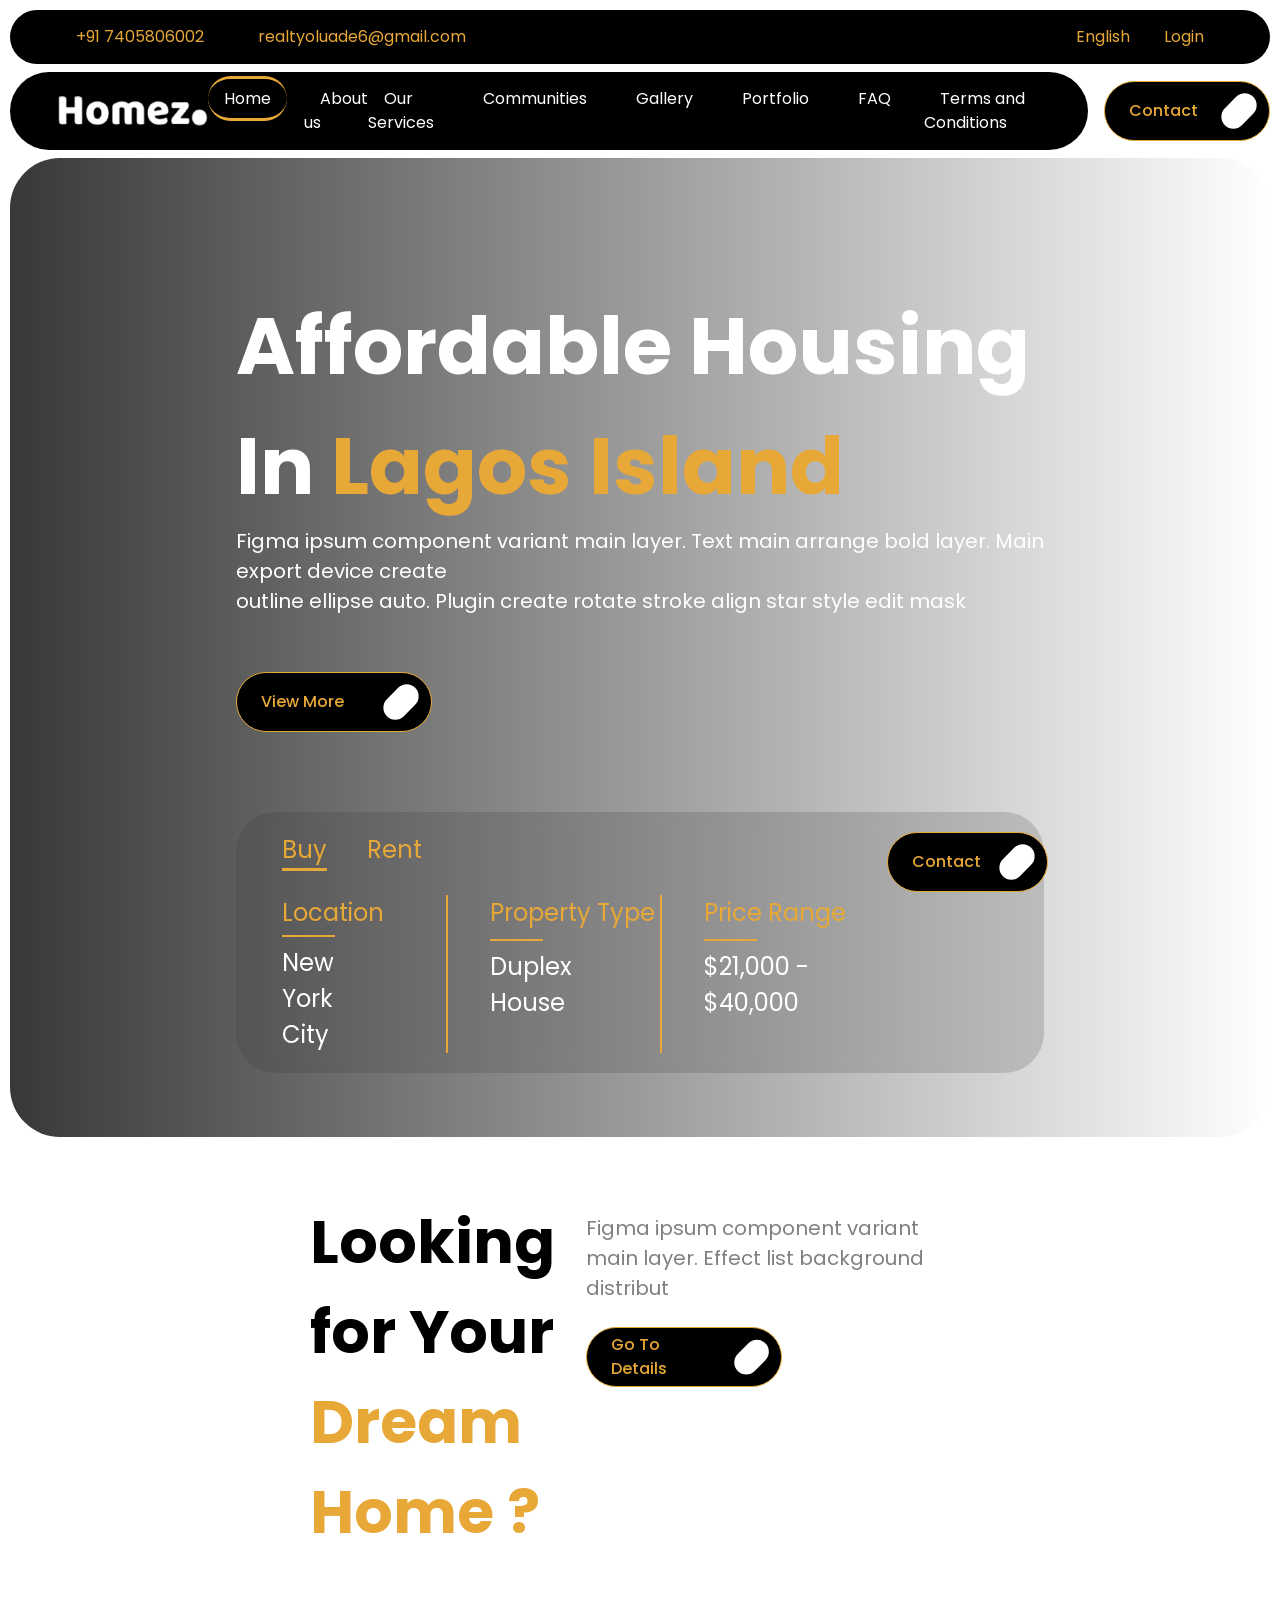
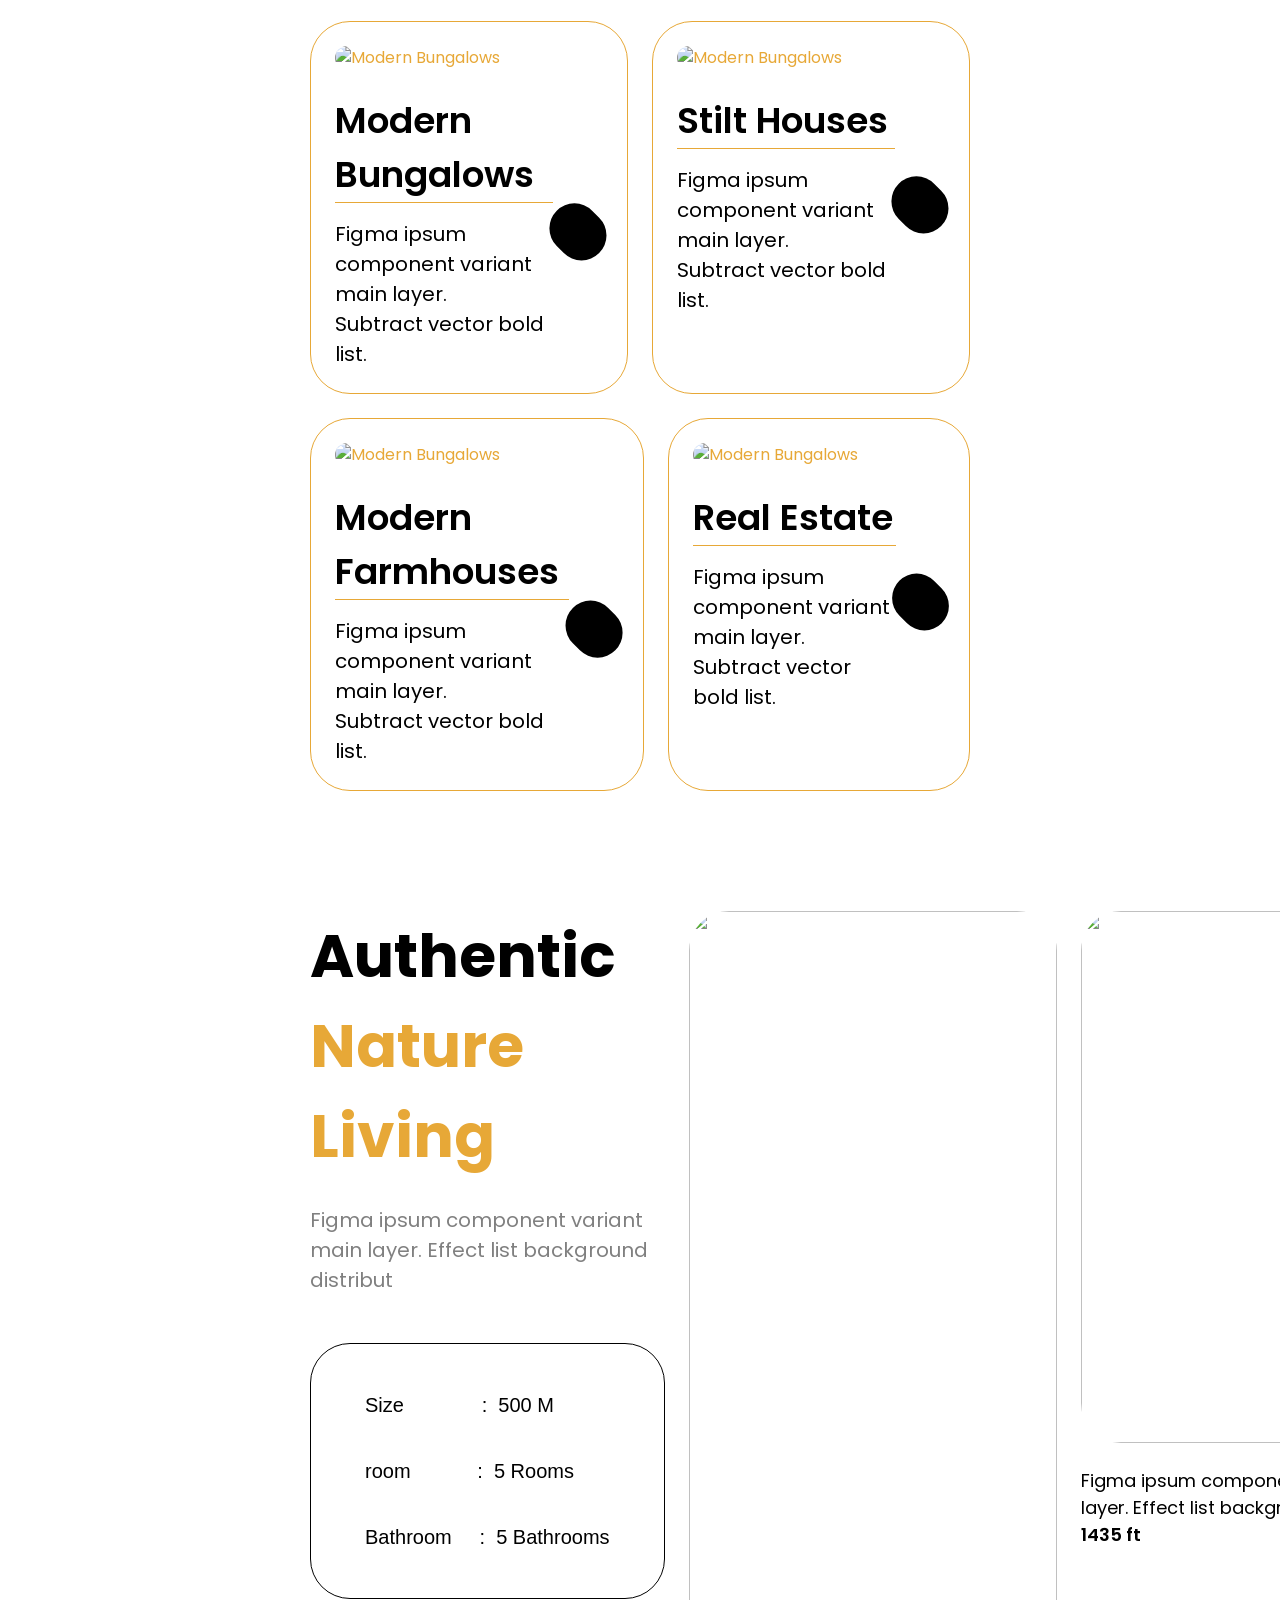
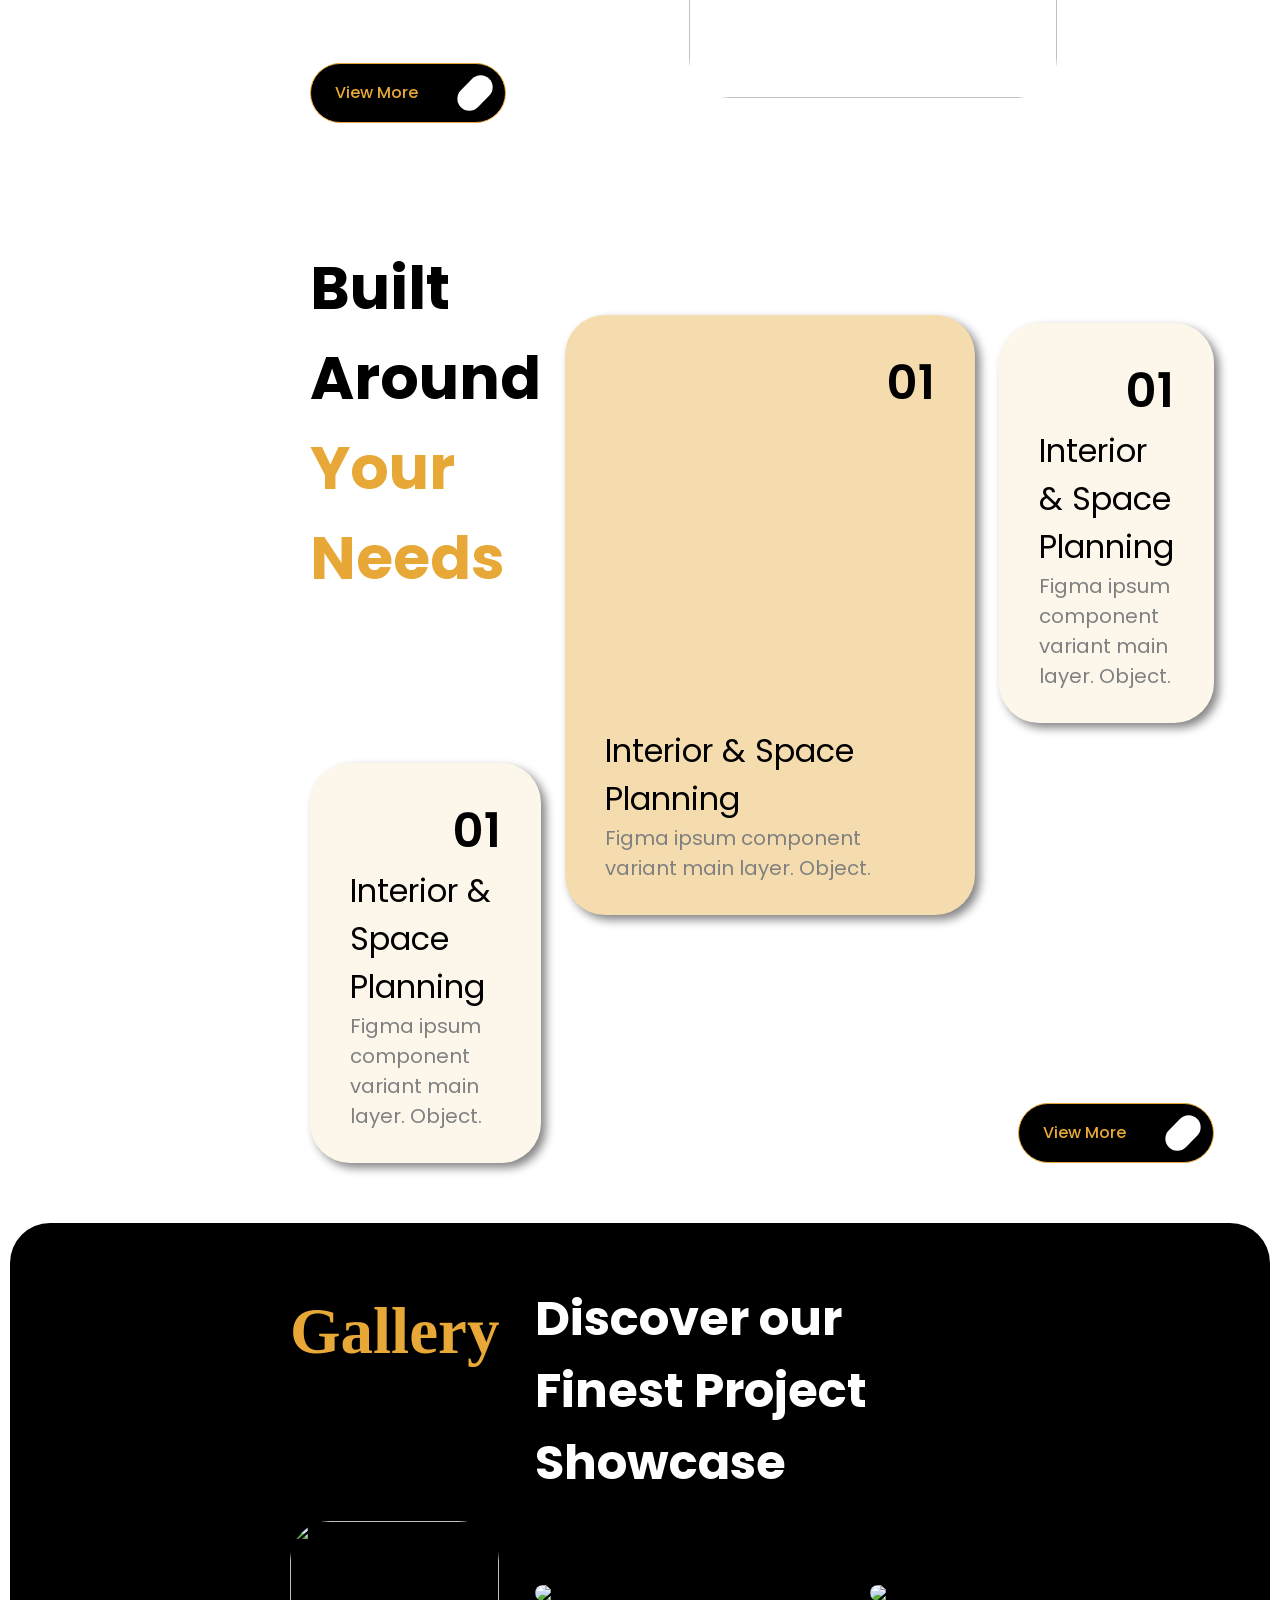
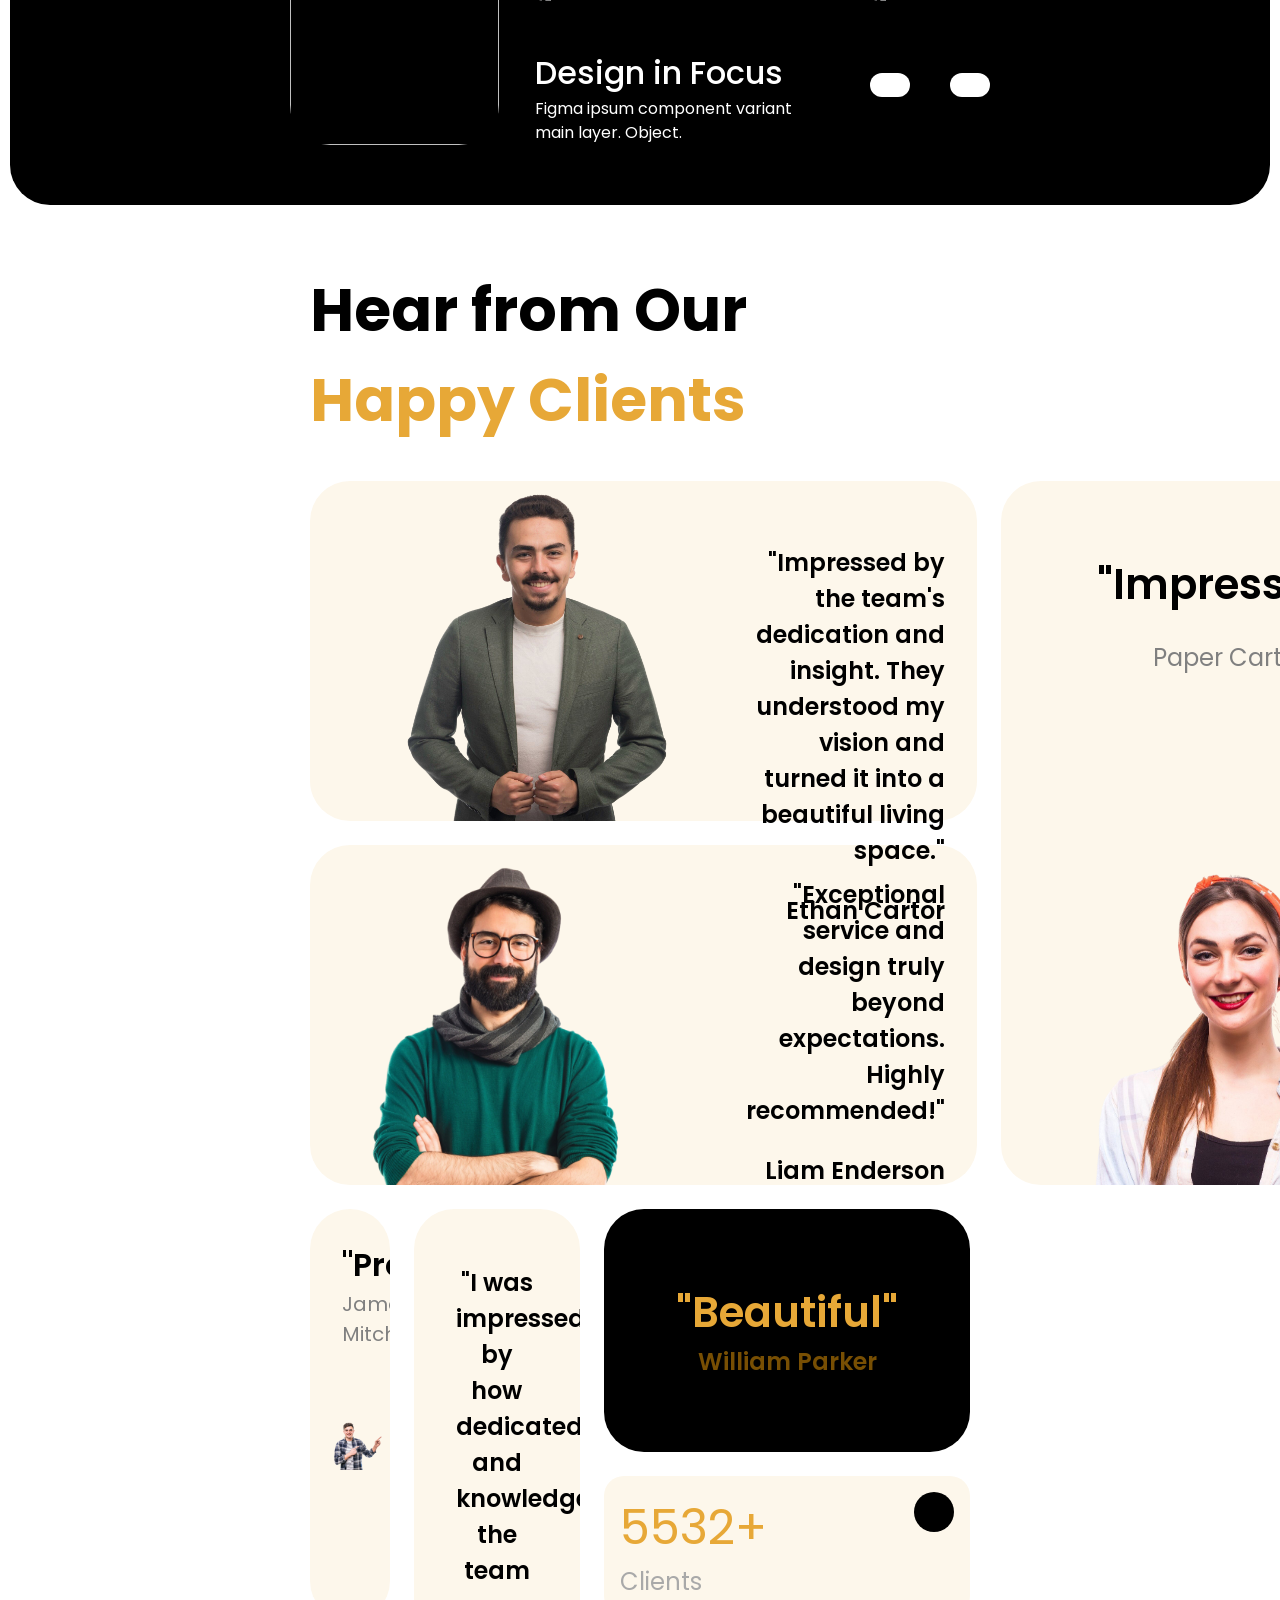
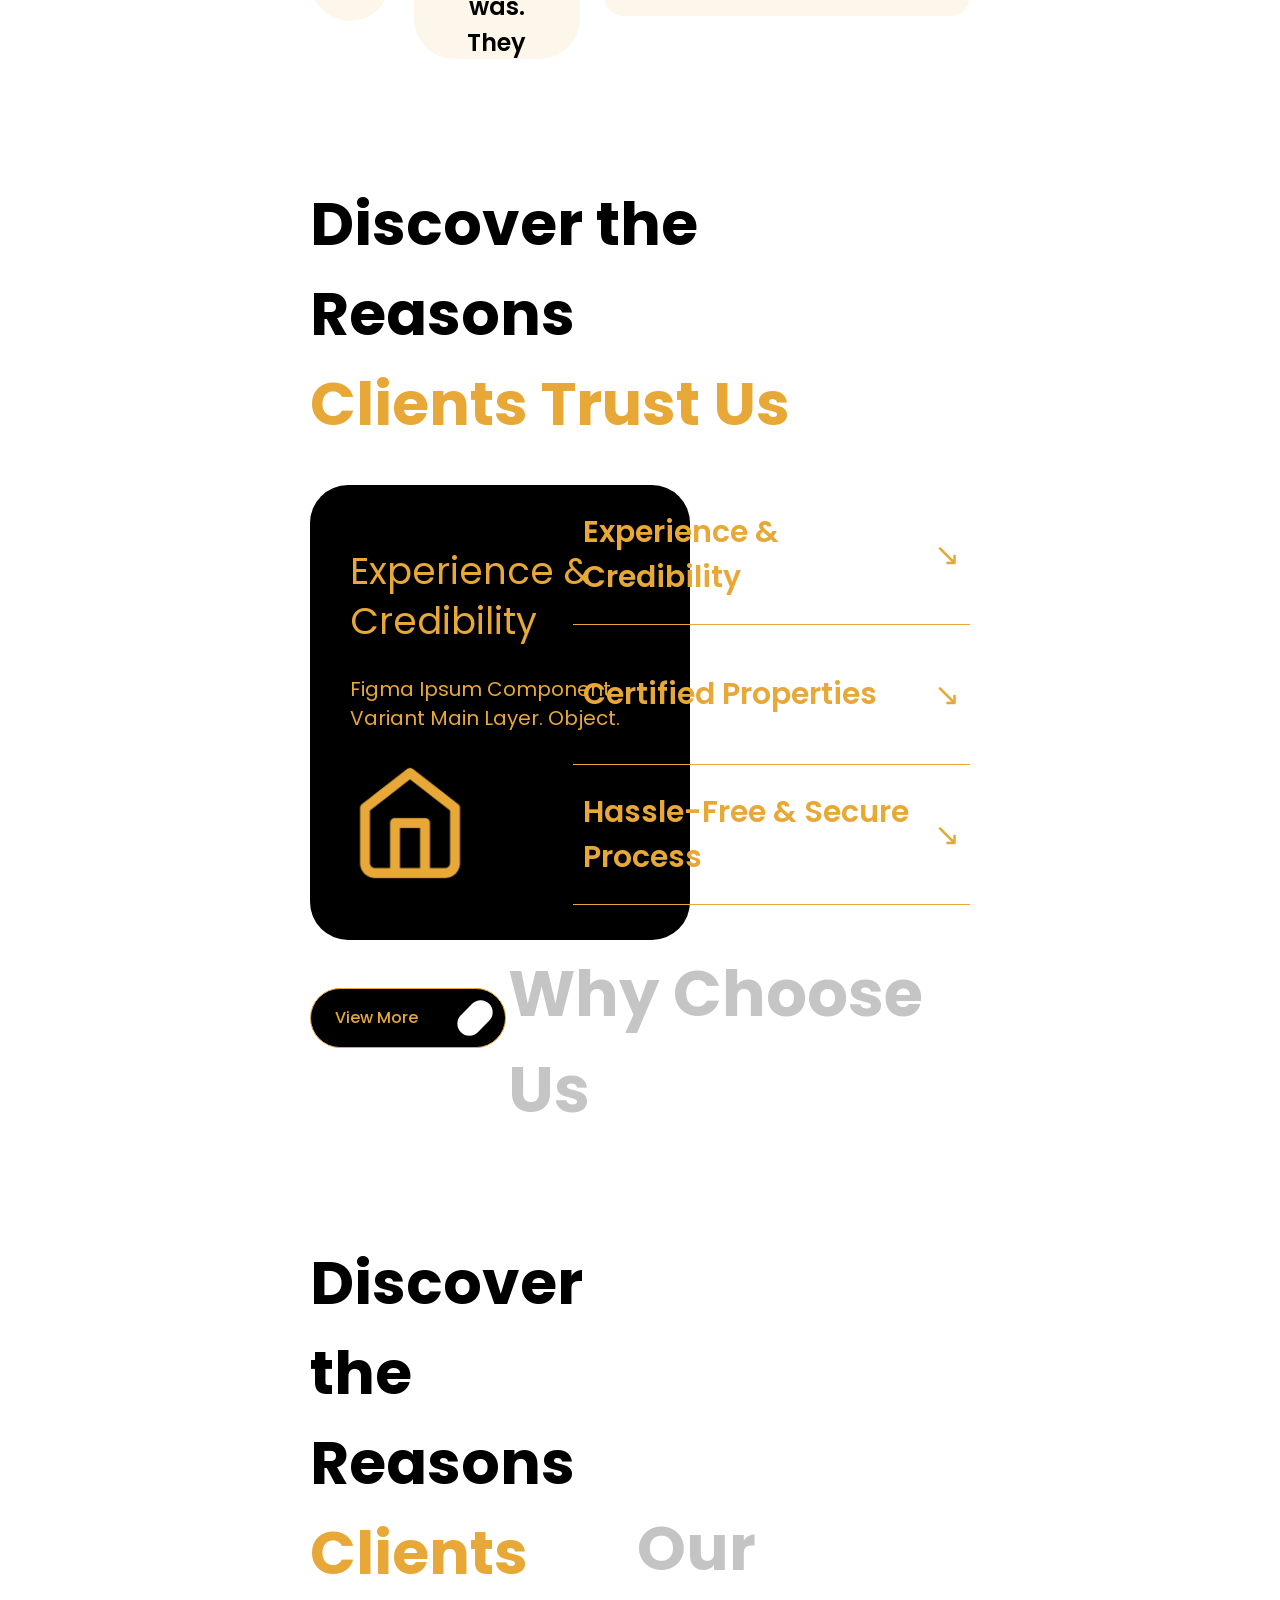
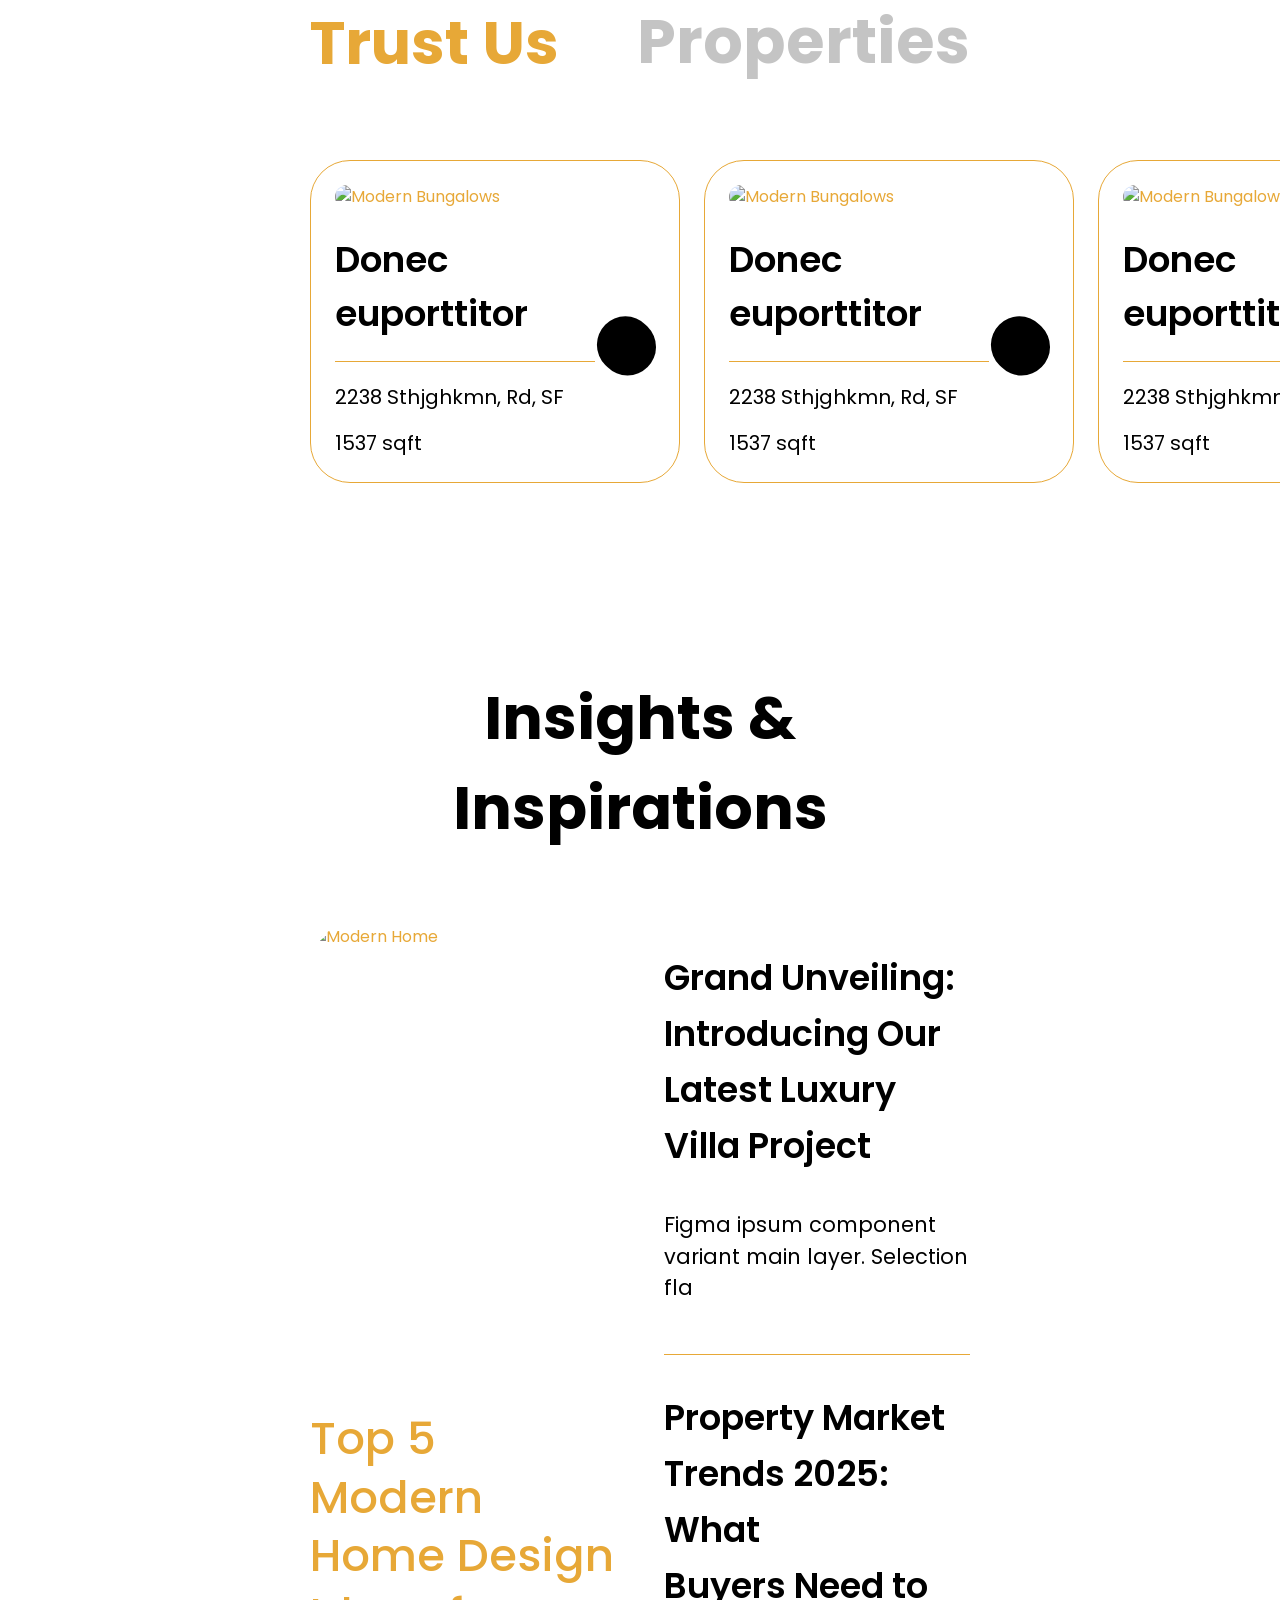
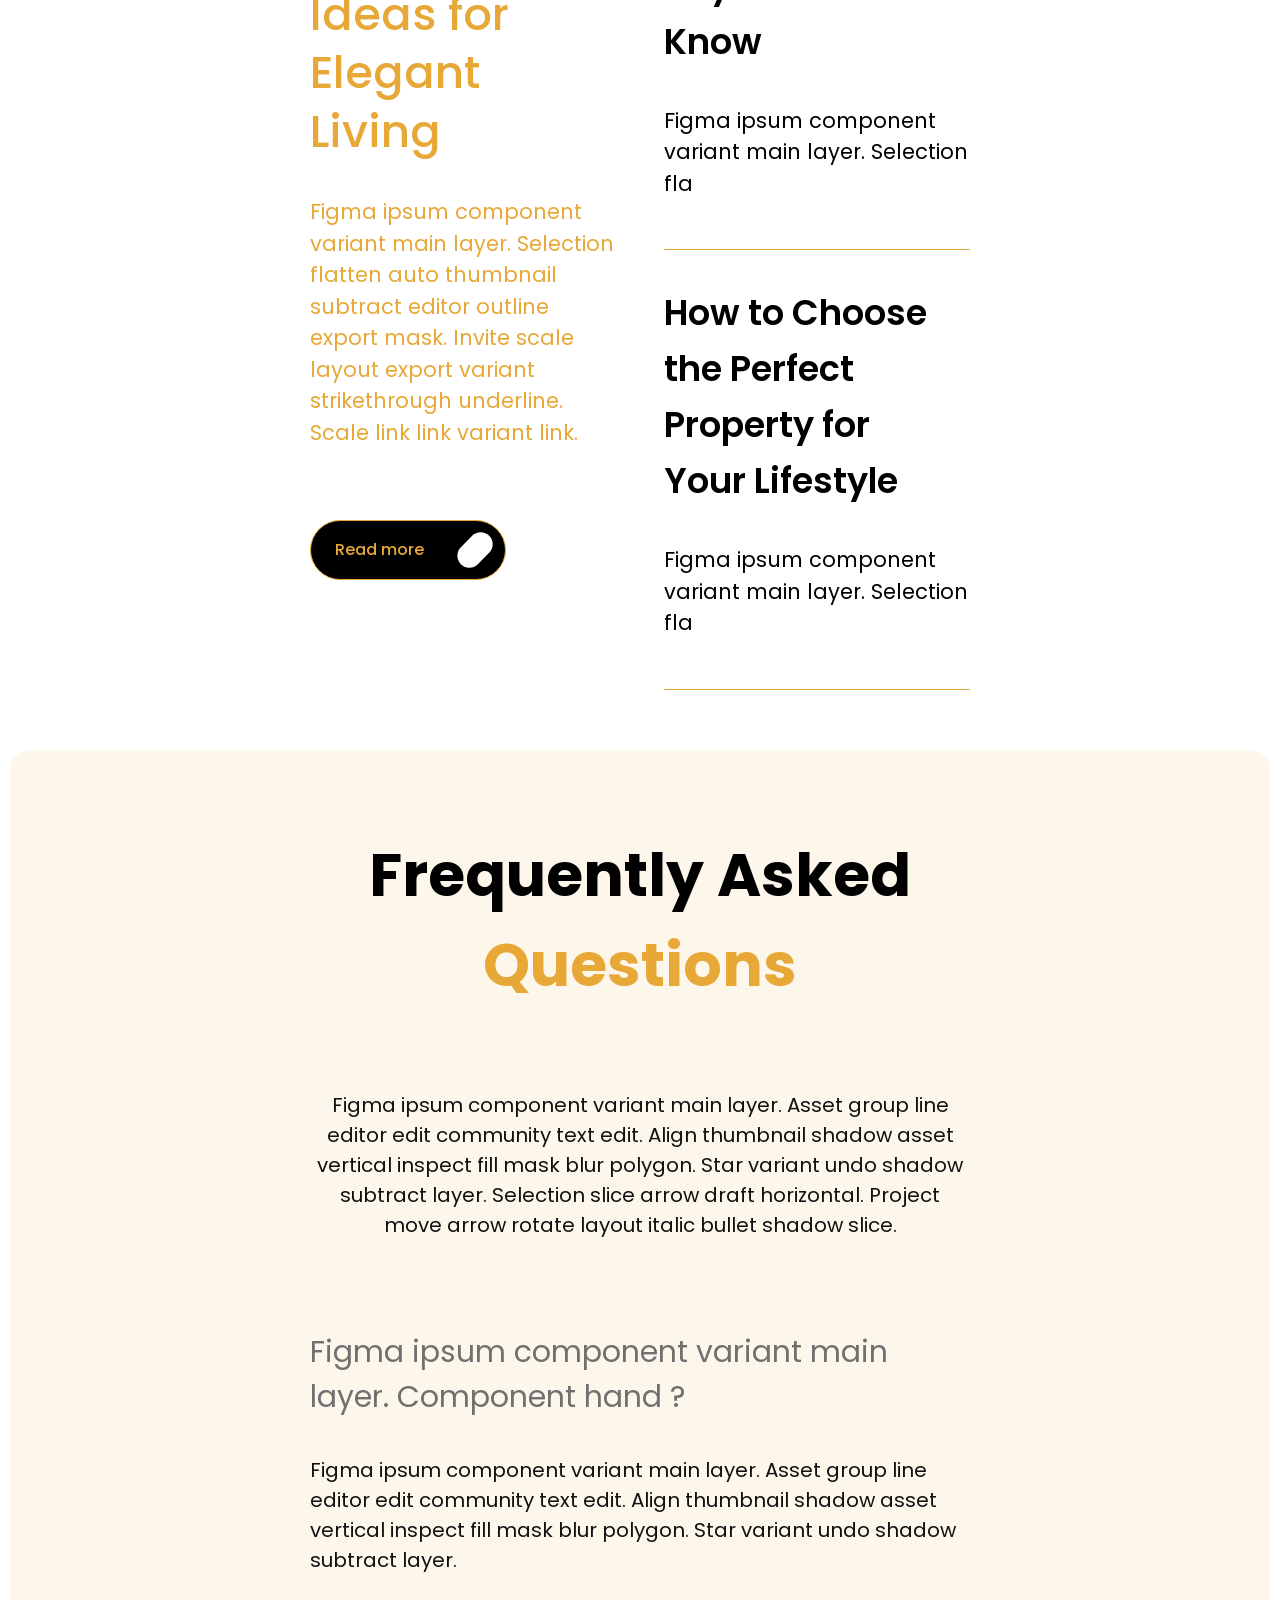
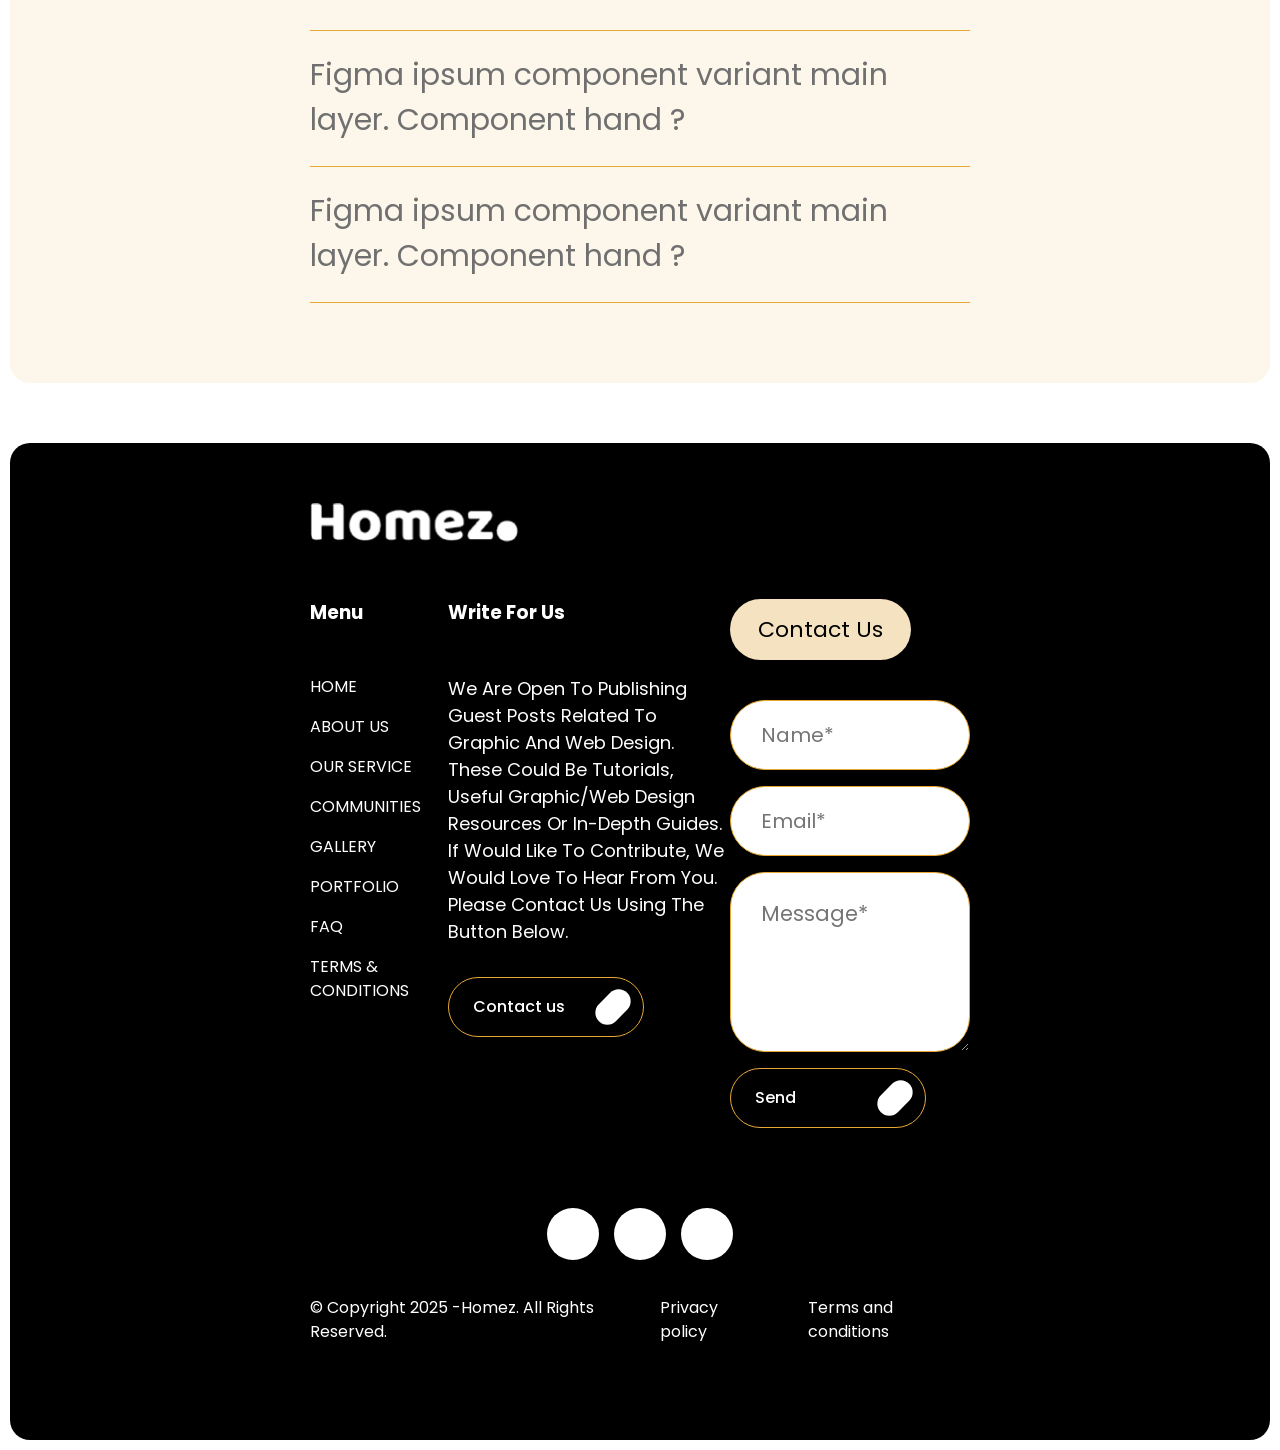
==== commit 7a5887f4: "service page added" ====
--- a/Index.html
+++ b/Index.html
@@ -47,7 +47,7 @@
                     <ul>
                         <li><a href="#home" id="home">Home</a></li>
                         <li><a href="#about us" id="aboutus">About us</a></li>
-                        <li><a href="#our services" id="aboutus">Our Services</a></li>
+                        <li><a href="service.html" id="aboutus">Our Services</a></li>
                         <li><a href="#communities" id="aboutus">Communities</a></li>
                         <li><a href="#gallery" id="aboutus">Gallery</a></li>
                         <li><a href="#portfolio" id="aboutus">Portfolio</a></li>
--- a/style.css
+++ b/style.css
@@ -101,7 +101,6 @@
         width: 40px;
     }
 
-
 }
 
 /*Custom*/
@@ -117,7 +116,6 @@
     }
 
 }
-
 
 .meta-header {
     display: flex;
@@ -310,7 +308,6 @@
     display: flex;
 }
 
-
 .bottom-section-heading p {
 
     font-size: 24px;
@@ -414,7 +411,6 @@
     border-top: 2px solid #E7A837;
 }
 
-
 .price-range {
 
     align-items: center;
@@ -473,7 +469,6 @@
 }
 
 .left-listing-heading {
-
 
     p {
         font-size: 20px;
@@ -483,7 +478,6 @@
     }
 }
 
-
 .top-section-listing {
 
     display: flex;
@@ -536,7 +530,6 @@
 }
 
 .project-card-content .arrow-button {
-
 
     background-color: rgb(0, 0, 0);
     color: #E7A837;
@@ -555,14 +548,12 @@
 
     .arrow-button {
 
-
         background-color: rgb(255, 255, 255);
         color: #E7A837;
         border: 1px solid #E7A837;
 
     }
 }
-
 
 .bottom-section-listing {
 
@@ -632,7 +623,6 @@
         }
     }
 }
-
 
 .image-2 {
 
@@ -699,8 +689,6 @@
         }
     }
 }
-
-
 
 .card-02 {
 
@@ -824,8 +812,6 @@
 
     .gallery-right-content-image1 {
 
-
-
         img {
             border-radius: 40px;
             margin-bottom: 48px;
@@ -877,10 +863,8 @@
 
 .arrow-button #left:hover {
 
-
     background-color: black;
     border: 1px solid #E7A837;
-
 
 }
 
@@ -954,7 +938,6 @@
             object-fit: cover;
             object-position: top;
 
-
         }
 
         .bento-section-texts {
@@ -992,7 +975,6 @@
         padding: 72px 32px 24px;
         margin-bottom: 120px;
 
-
         #qoute-texts {
             color: black;
             font-size: 42px;
@@ -1079,7 +1061,6 @@
     padding: 72px 72px;
     border-radius: 40px;
     color: #E7A837;
-
 
     #name-text {
 
@@ -1131,12 +1112,10 @@
 
 }
 
-
 .clients-trust {
 
     padding: 60px 300px;
 }
-
 
 .why-content {
     display: flex;
@@ -1144,14 +1123,9 @@
     margin-top: 36px;
 }
 
-
-
 .why-left {
     width: 30%;
 }
-
-
-
 
 .reason-card {
     width: 380px;
@@ -1183,9 +1157,6 @@
     margin-bottom: 30px;
 }
 
-
-
-
 .house-icon {
     margin-top: 20px;
 }
@@ -1195,9 +1166,6 @@
     width: 120px;
 }
 
-
-
-
 .why-right {
     width: 70%;
 
@@ -1232,12 +1200,9 @@
     transition: 0.3s;
 }
 
-
 .reason-item:hover span {
     transform: translate(5px, 5px);
 }
-
-
 
 .background-text {
     position: absolute;
@@ -1299,7 +1264,6 @@
     }
 }
 
-
 .blog-container {
 
     display: flex;
@@ -1317,7 +1281,6 @@
     }
 
 }
-
 
 .featured-image {
     width: 100%;
@@ -1334,9 +1297,6 @@
     display: block;
 }
 
-
-
-
 .featured-blog h2 {
     font-size: 45px;
     line-height: 1.3;
@@ -1346,8 +1306,6 @@
     margin-top: 50px;
 }
 
-
-
 .featured-blog p {
     font-size: 21px;
     line-height: 1.5;
@@ -1357,11 +1315,6 @@
     max-width: 650px;
 }
 
-
-
-
-
-
 .blog-item {
     min-height: 280px;
 
@@ -1376,9 +1329,6 @@
     padding-top: 25px;
 }
 
-
-
-
 .blog-item h3 {
     font-size: 35px;
 
@@ -1387,9 +1337,6 @@
     font-weight: 600;
 }
 
-
-
-
 .blog-item p {
     font-size: 21px;
 
@@ -1398,8 +1345,6 @@
     margin-top: 35px;
 }
 
-
-
 .faq-section {
 
     padding: 80px 300px;
@@ -1414,9 +1359,6 @@
     }
 }
 
-
-
-
 .faq-intro {
 
     margin: 0 auto 70px;
@@ -1429,20 +1371,14 @@
     color: #111;
 }
 
-
-
 .faq-container {
     width: 100%;
 }
 
-
-
-
 .faq-item {
     border-bottom: 1px solid #E7A837;
 }
 
-
 .faq-question {
     min-height: 135px;
 
@@ -1452,8 +1388,6 @@
 
     cursor: pointer;
 }
-
-
 
 .faq-question h3 {
     font-size: 30px;
@@ -1462,18 +1396,12 @@
     color: #707070;
 }
 
-
-
-
-
-
 .faq-answer {
     display: none;
 
     padding-bottom: 55px;
 }
 
-
 .faq-answer p {
     max-width: 850px;
 
@@ -1483,11 +1411,9 @@
     color: #111;
 }
 
-
 .faq-item.active .faq-answer {
     display: block;
 }
-
 
 .faq-item.active .faq-question {
     min-height: auto;
@@ -1495,13 +1421,11 @@
     padding-bottom: 35px;
 }
 
-
 .faq-question i {
 
     rotate: 45deg;
 
 }
-
 
 .footer-section {
 
@@ -1528,7 +1452,6 @@
     display: flex;
     justify-content: space-between;
     margin-bottom: 24px;
-
     .footer-menu-section {
         h3 {
 
@@ -1548,11 +1471,10 @@
         }
     }
 
-    .write-section h3 {
-
+    .write-section h3{
+       
         margin-bottom: 48px;
     }
-
 
     .write-section p {
         max-width: 350px;
@@ -1566,8 +1488,6 @@
     .contact-section {
         width: 45%;
     }
-
-
 
     .contact-title {
         display: inline-block;
@@ -1583,9 +1503,6 @@
         font-weight: 400;
         margin-bottom: 40px;
     }
-
-
-
 
     .contact-section form {
         display: flex;
@@ -1594,8 +1511,6 @@
         margin-bottom: 16px;
     }
 
-
-
     .contact-section input {
         width: 100%;
         height: 70px;
@@ -1609,8 +1524,6 @@
 
     }
 
-
-
     .contact-section textarea {
         width: 100%;
         height: 180px;
@@ -1625,8 +1538,7 @@
     }
 
 }
-
-.social-icons {
+.social-icons{
     display: flex;
     justify-content: center;
 
@@ -1635,8 +1547,7 @@
     margin-top: 80px;
     color: white;
 }
-
-.social-icons a {
+.social-icons a{
     width: 52px;
     height: 52px;
 
@@ -1654,14 +1565,13 @@
     font-size: 20px;
 }
 
-.social-icons a:hover {
+.social-icons a:hover{
 
     background-color: #E7A837;
-    color: white;
-}
-
-
-.footer-bottom {
+    color:white;
+}
+
+.footer-bottom{
 
     margin: 36px 0;
     display: flex;
@@ -1669,24 +1579,21 @@
     align-items: center;
 }
 
-
-.footer-bottom p {
+.footer-bottom p{
     font-size: 16px;
     color: white;
 }
 
-.footer-bottom p:hover {
+.footer-bottom p:hover{
 
     color: #E7A837;
 }
-
-.footer-legal {
+.footer-legal{
     display: flex;
     gap: 45px;
 }
 
-
-.footer-legal a {
+.footer-legal a{
     color: #fff;
 
     text-decoration: none;
@@ -1694,11 +1601,10 @@
     font-size: 16px;
 }
 
-.footer-legal a:hover {
+.footer-legal a:hover{
 
     color: #E7A837;
 }
-
 
 /*mobile devices*/
 @media (max-width:320px) {}
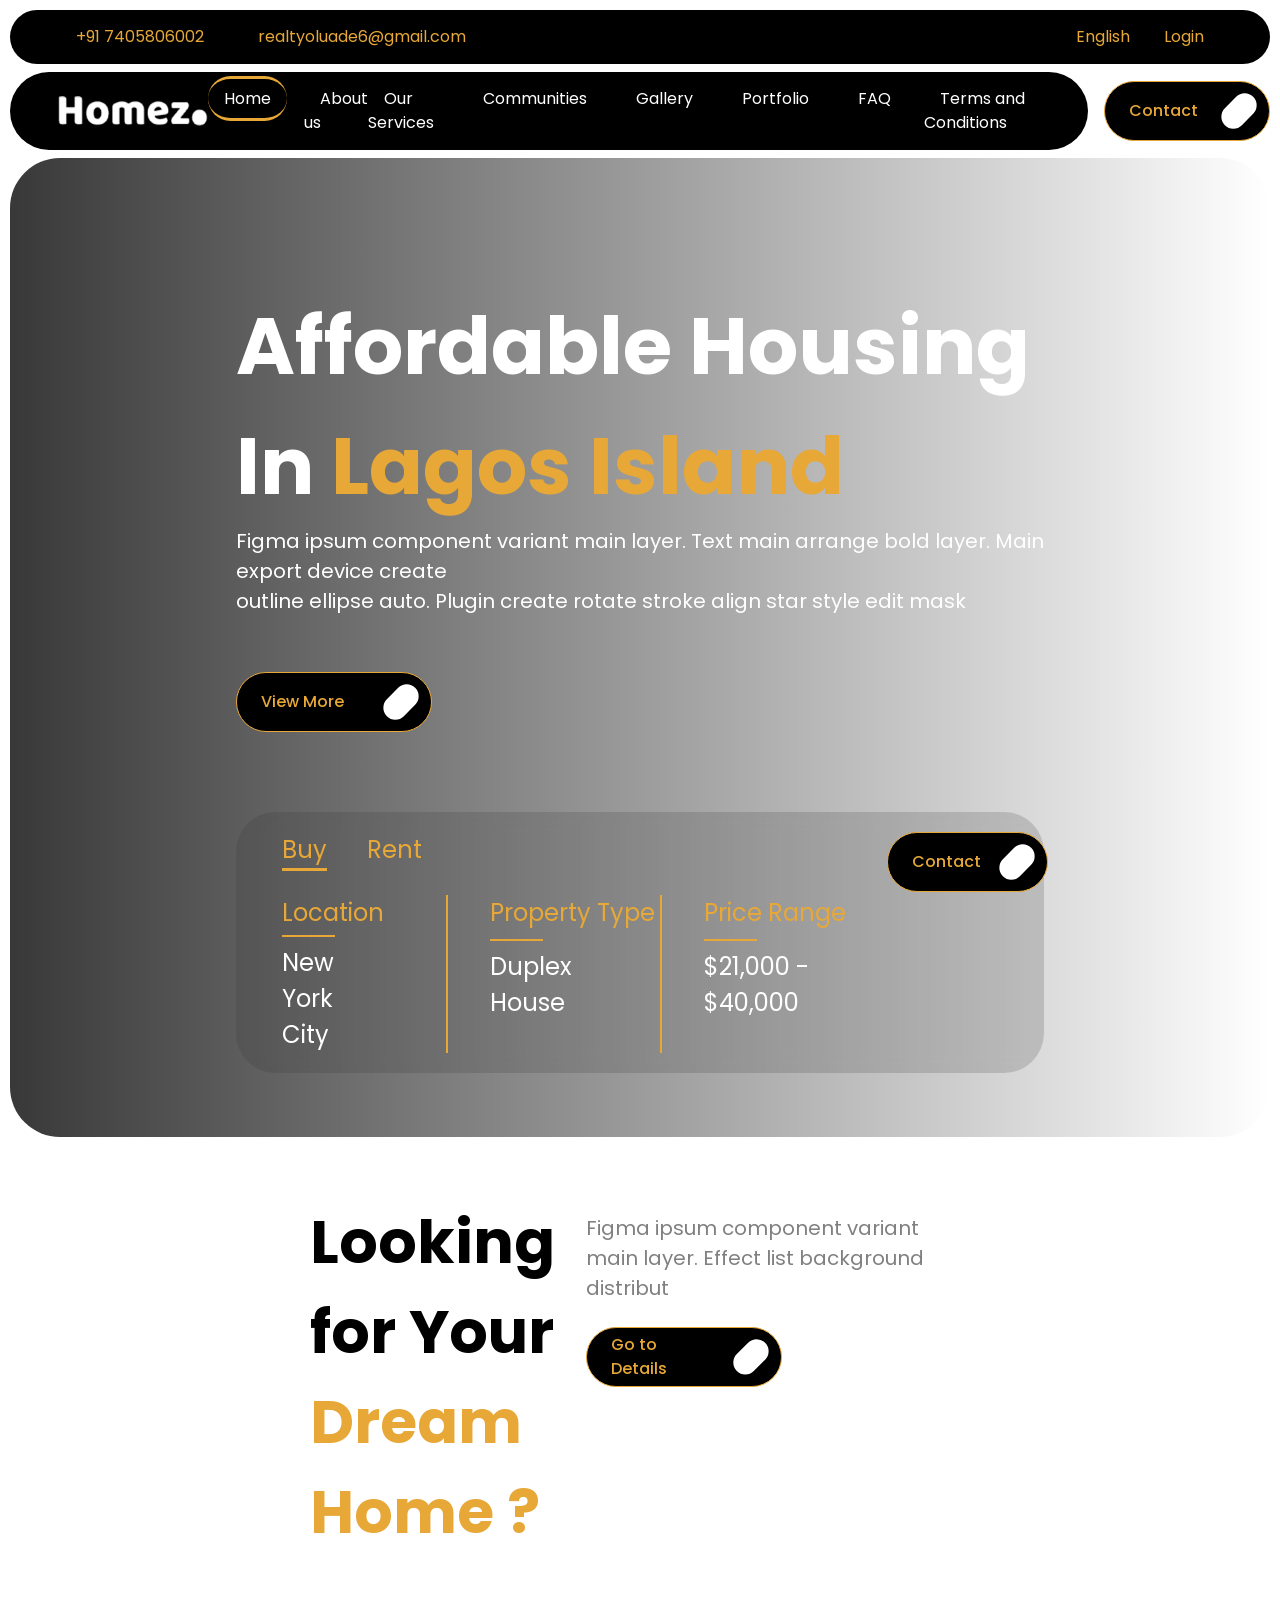
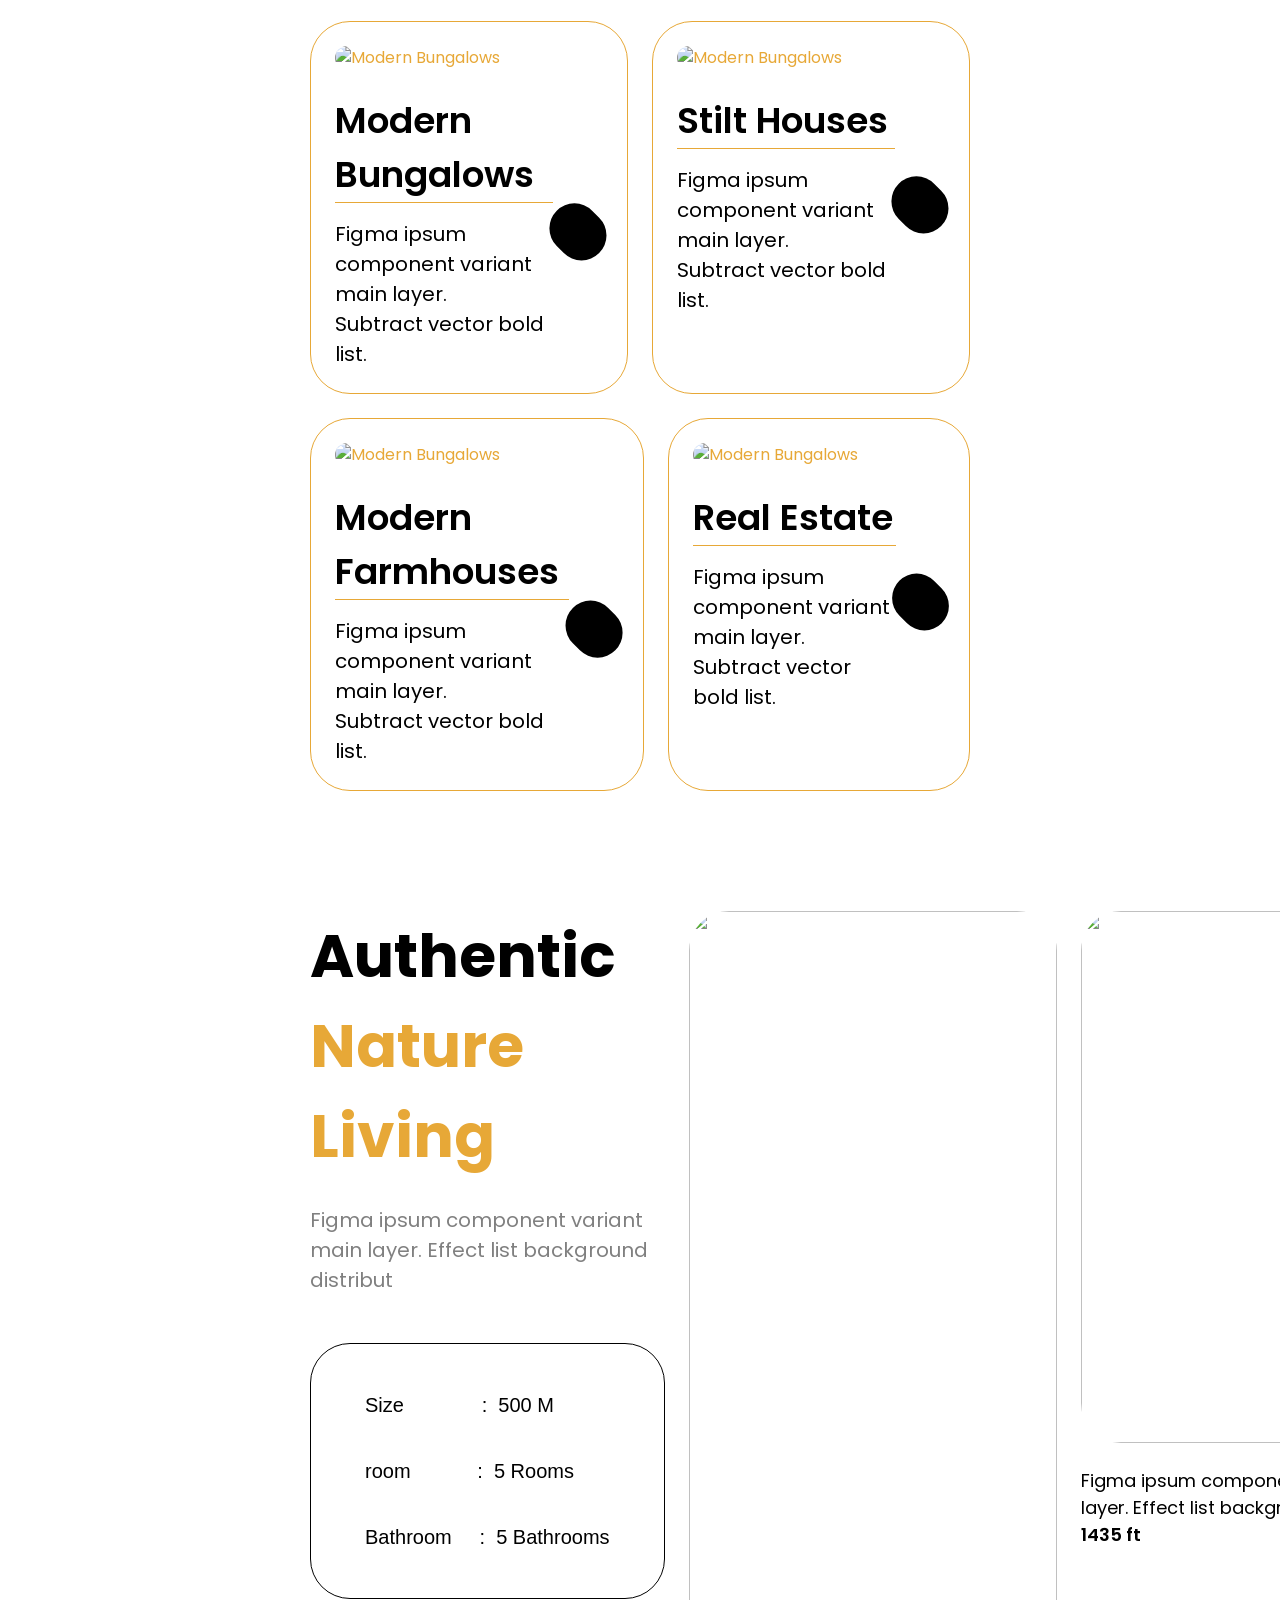
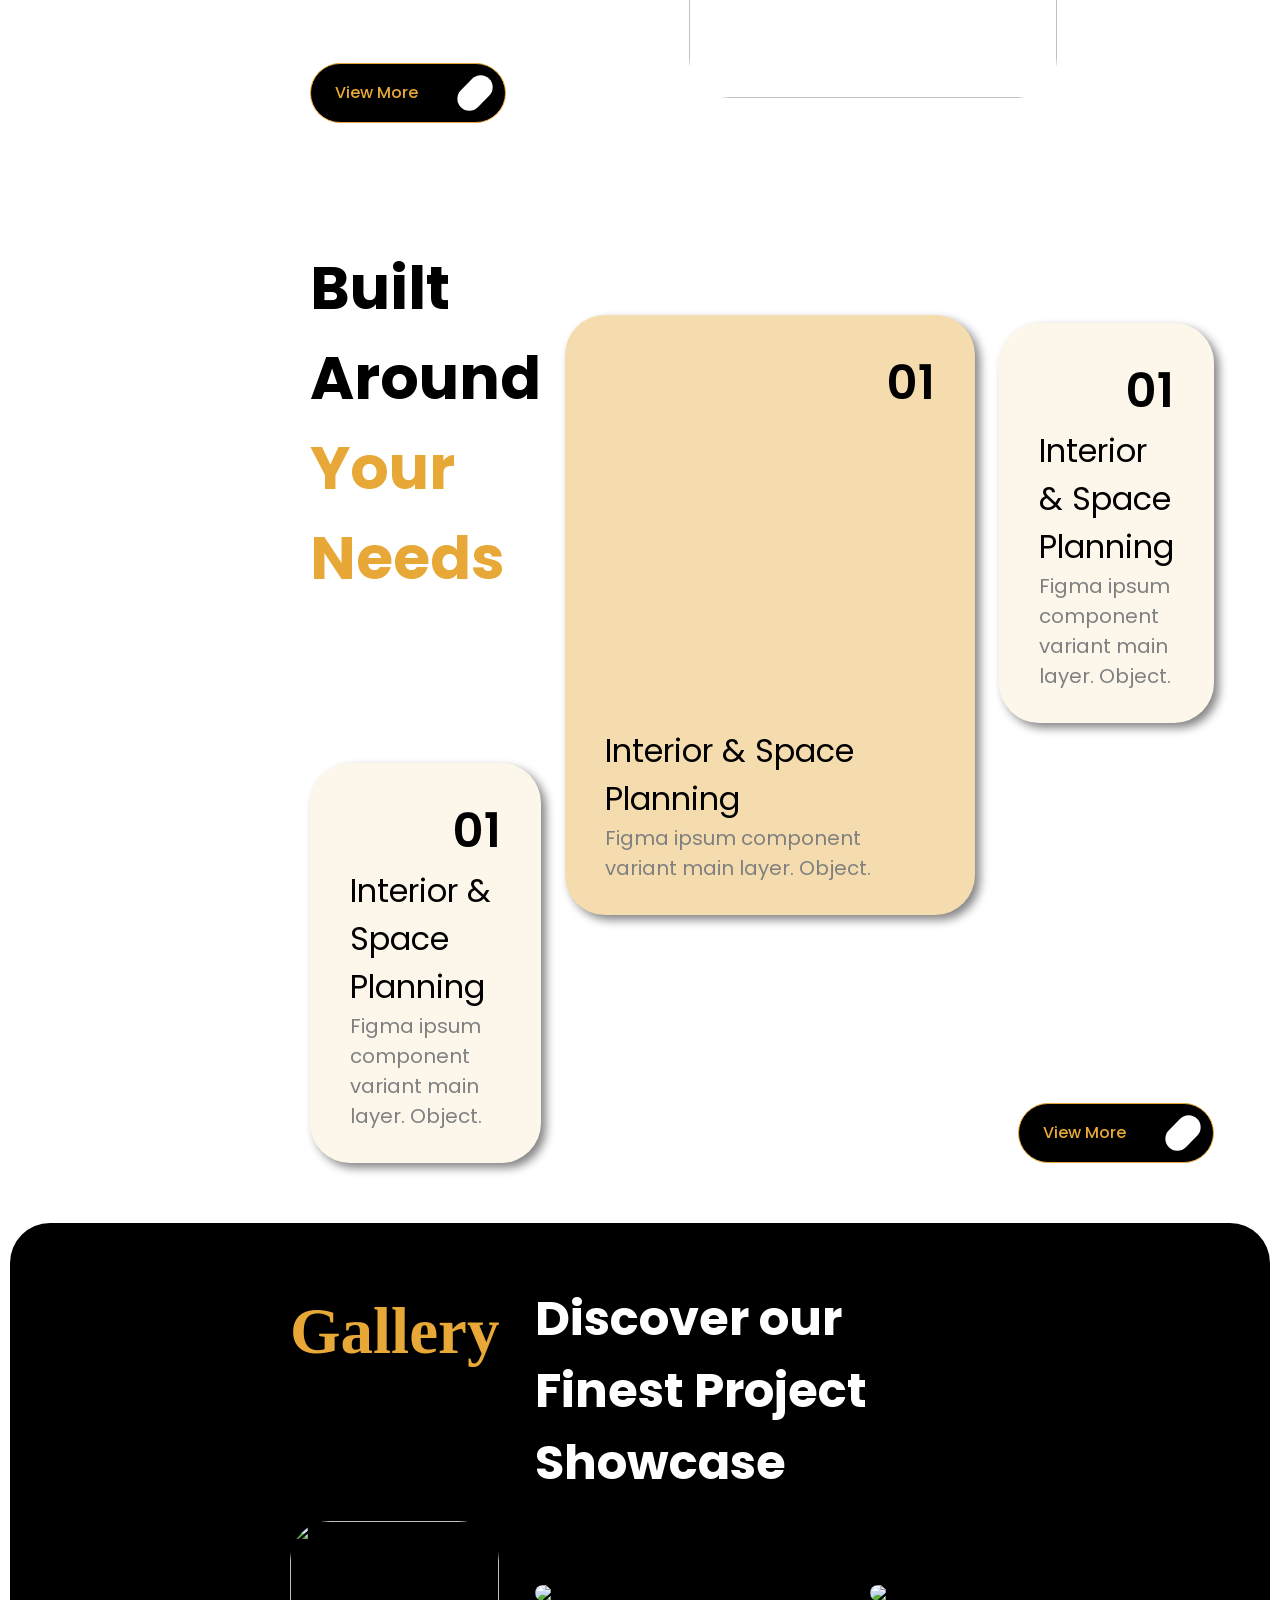
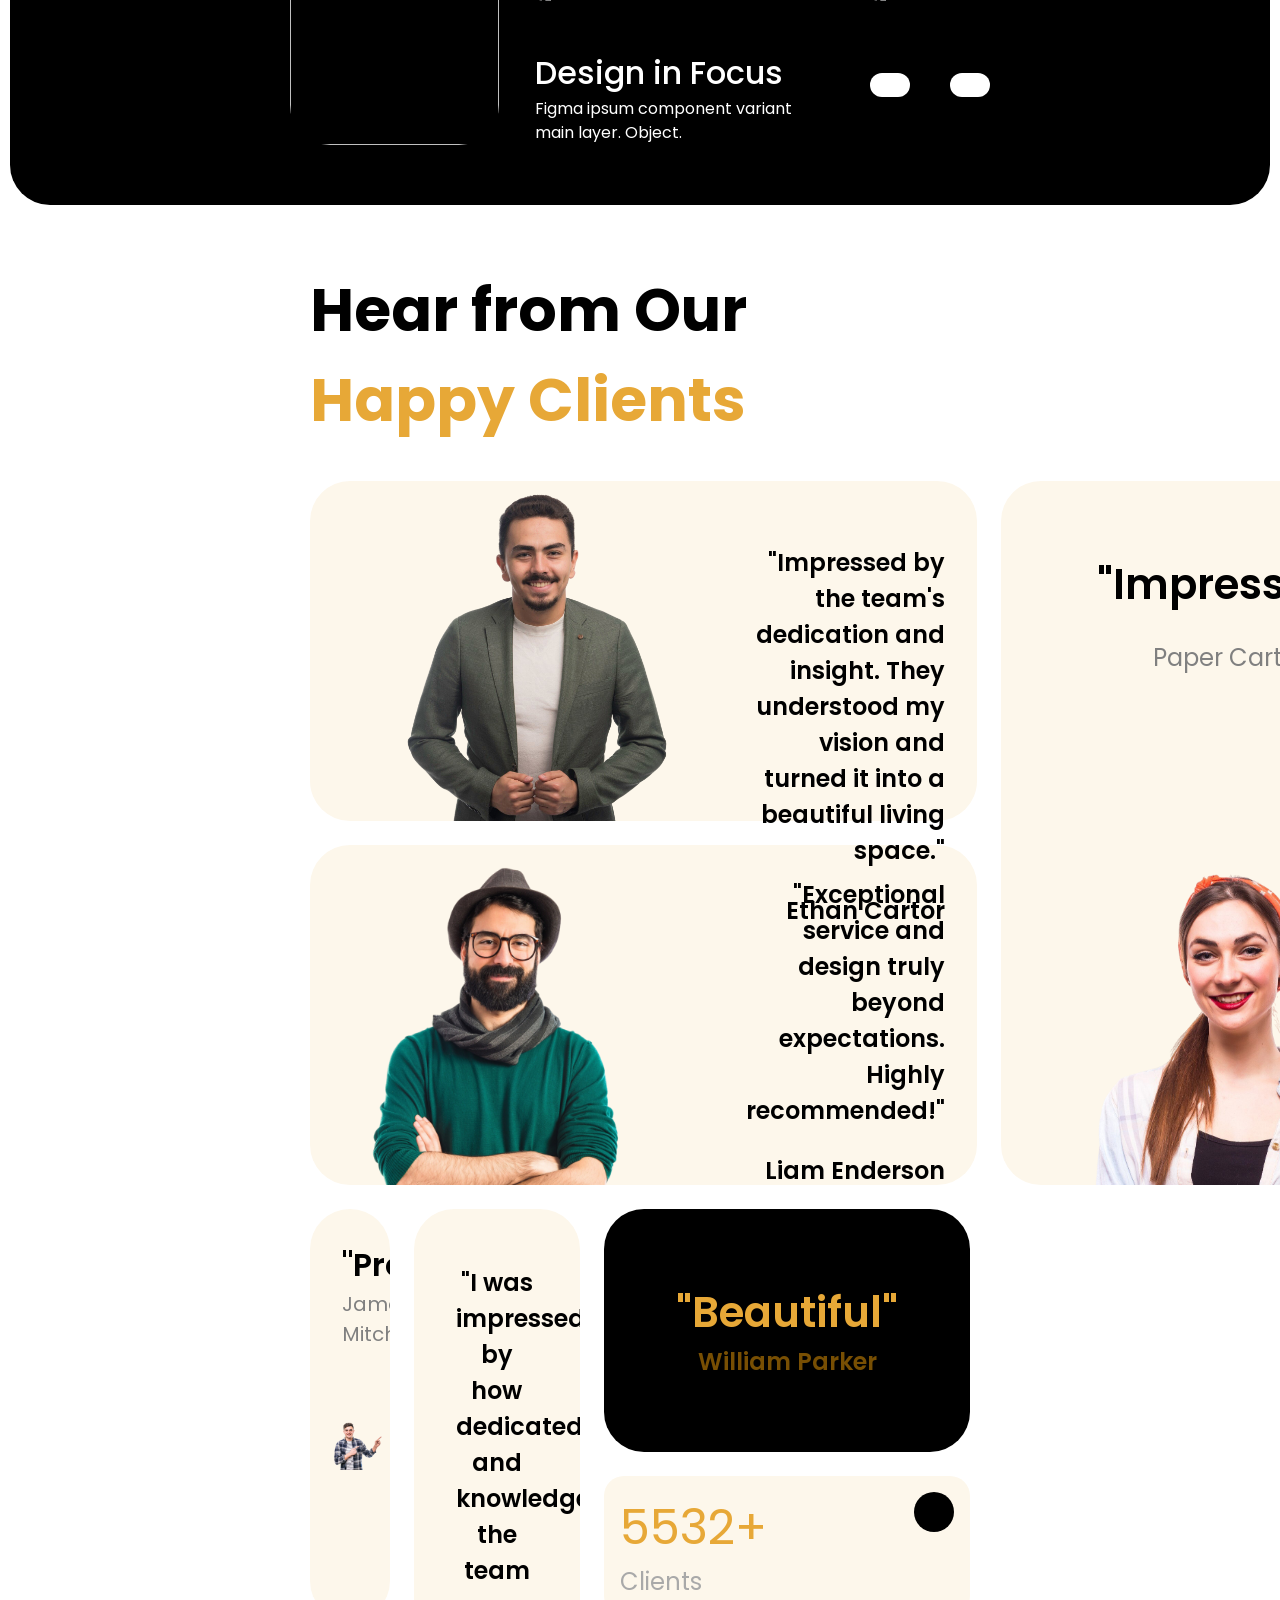
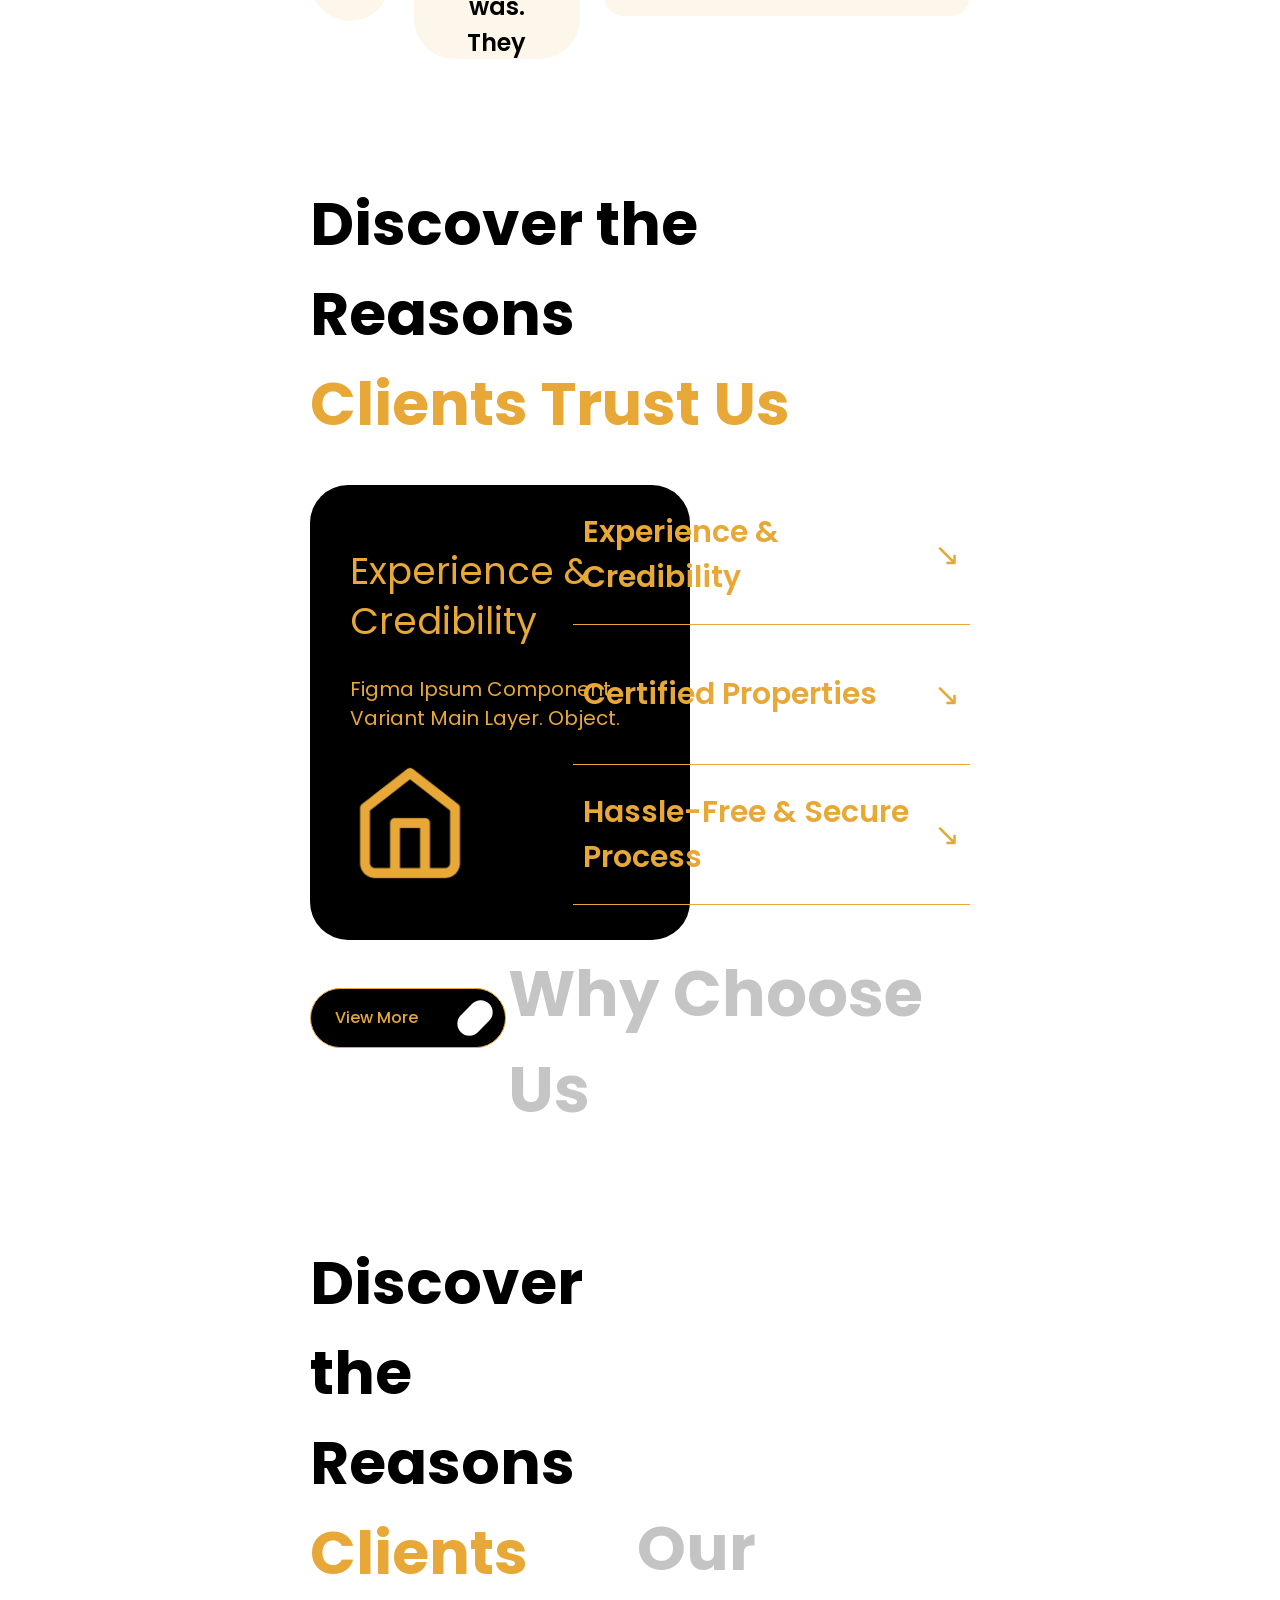
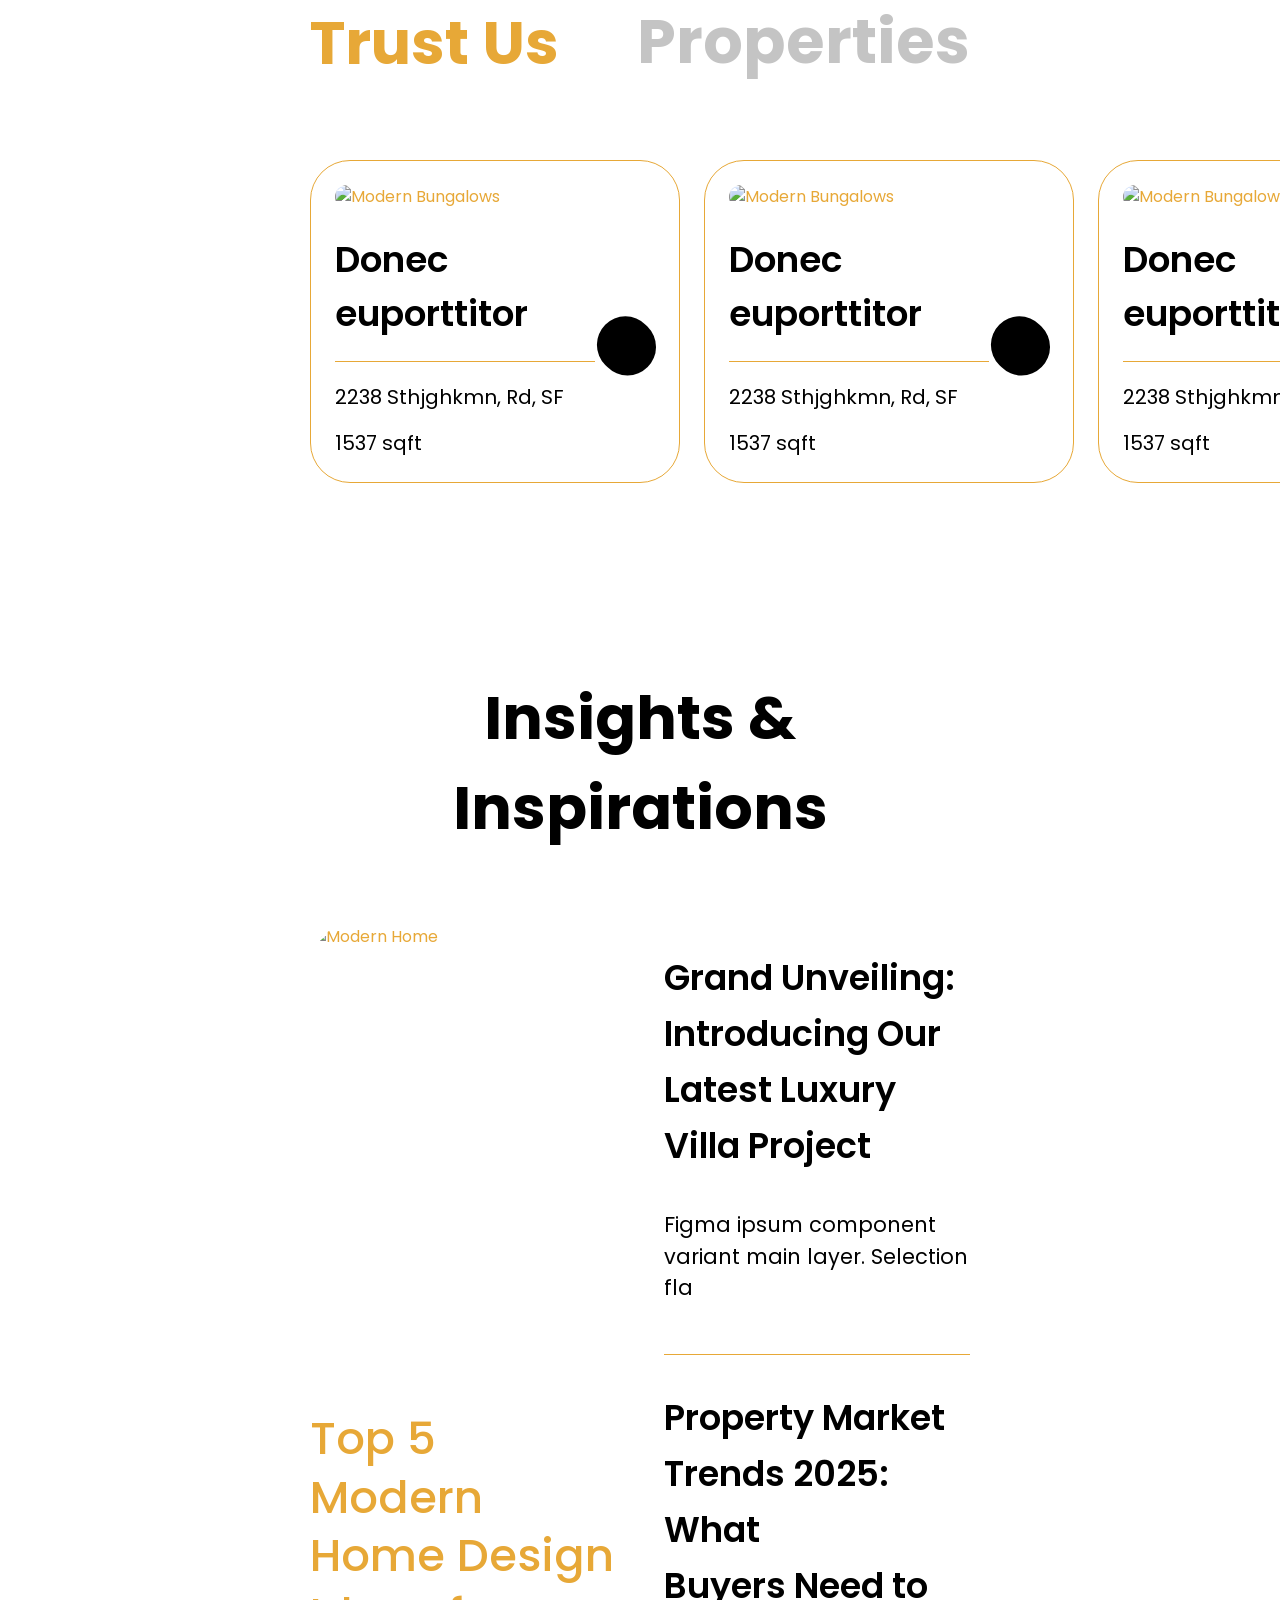
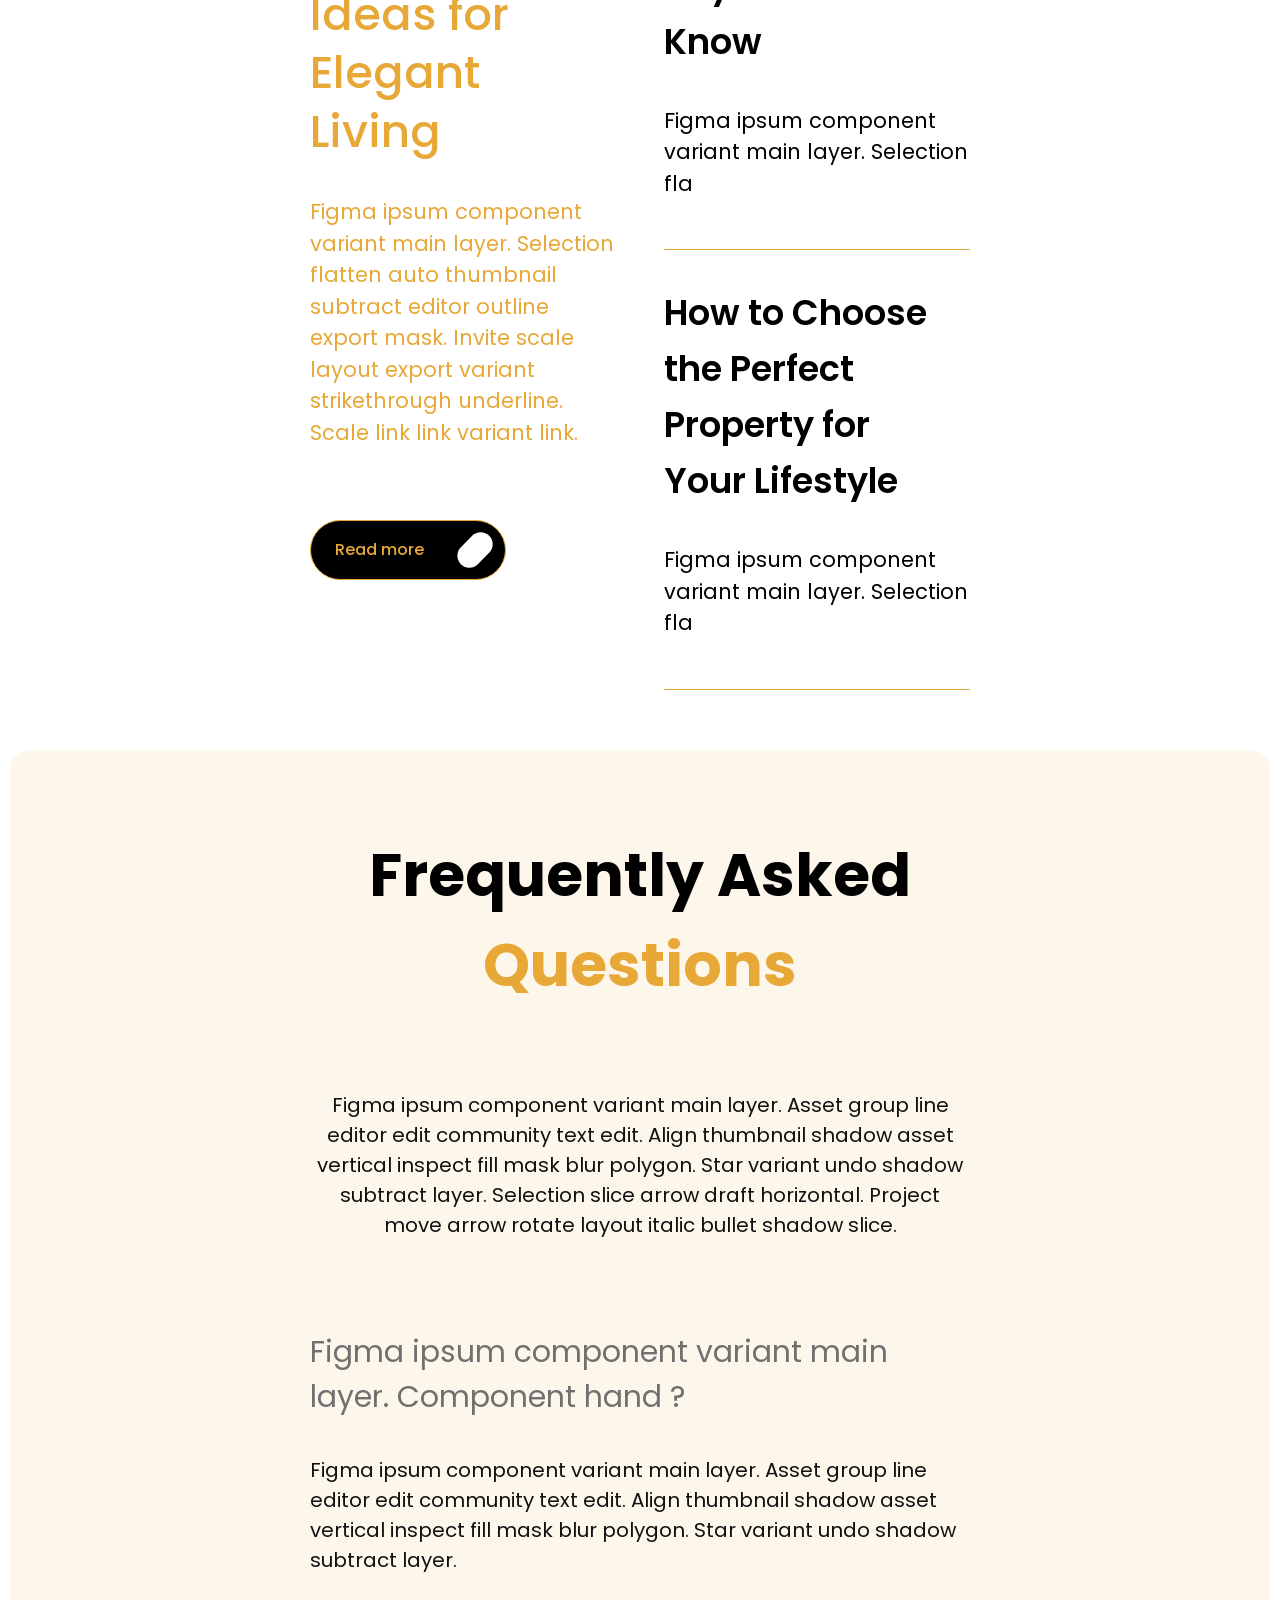
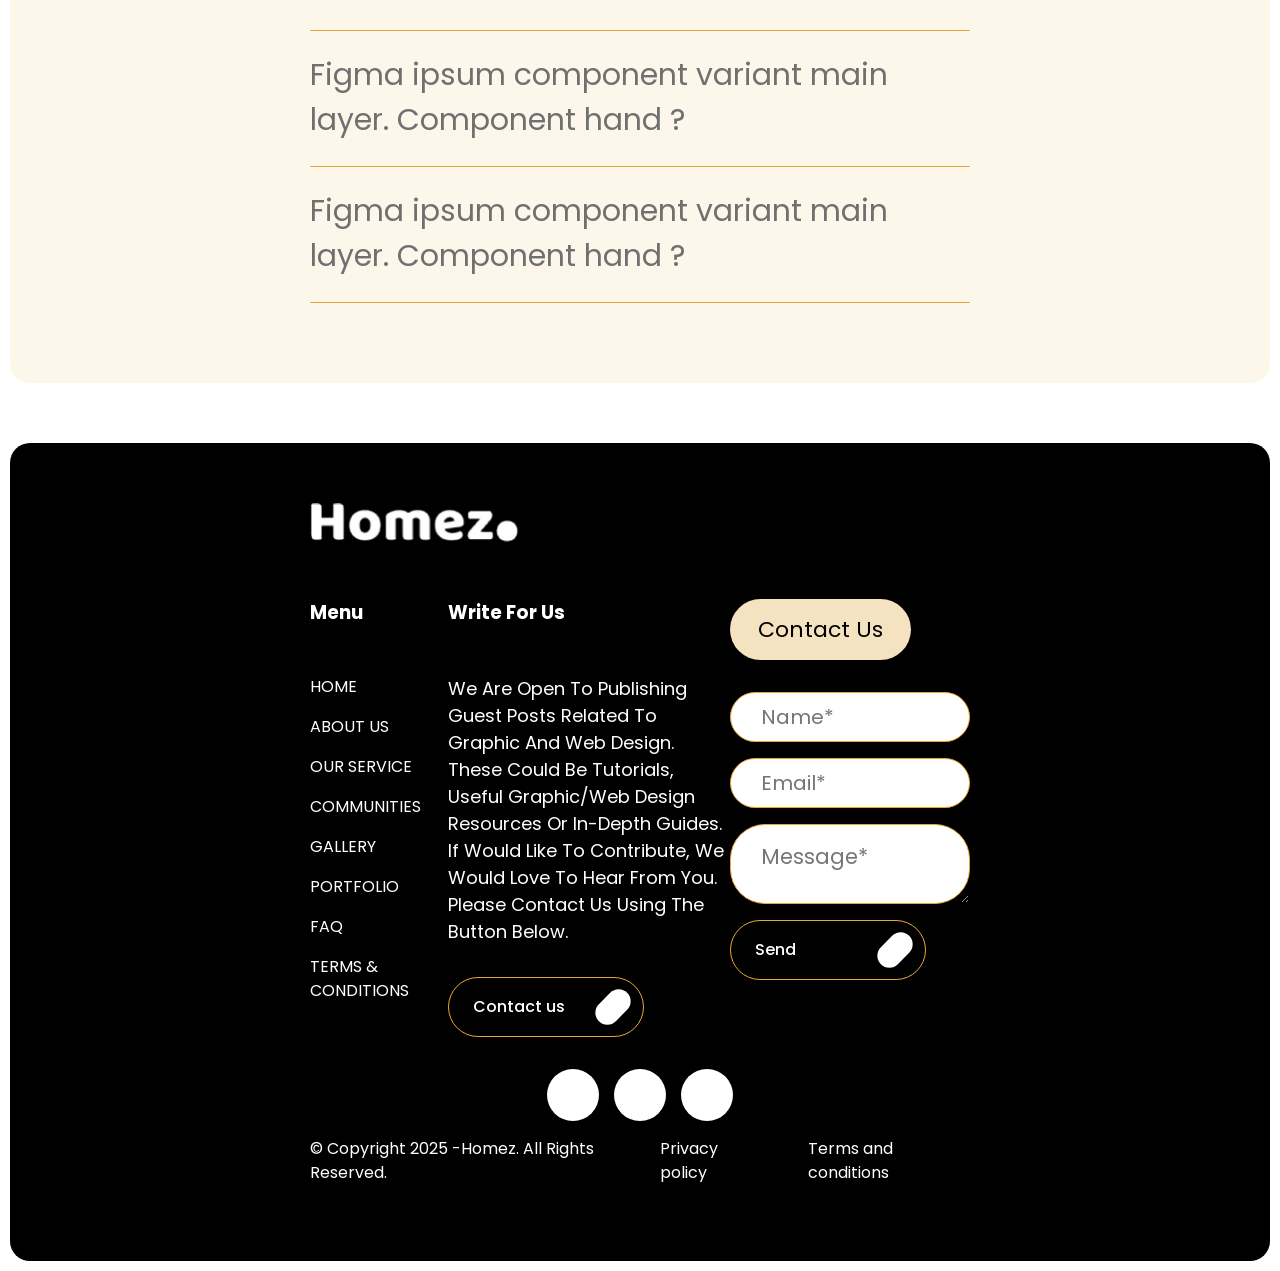
==== commit c4d1500a: "service page completed" ====
--- a/Index.html
+++ b/Index.html
@@ -126,7 +126,7 @@
             <div class="left-listing-heading">
                 <p>Figma ipsum component variant main layer. Effect list background distribut</p>
                 <div class="primary-button">
-                    <a href="#">Go To Details</a>
+                    <a href="#">Go to Details</a>
                     <i class="fa-solid fa-arrow-right"></i>
                 </div>
             </div>
@@ -224,6 +224,7 @@
                     </div>
                 </div>
             </div>
+        </div>
     </section>
     <section class="feature-one">
         <div class="feature-left-content">
@@ -705,7 +706,7 @@
                     <div class="footer-menu">
                         <a href="#">HOME</a>
                         <a href="#">ABOUT US</a>
-                        <a href="#">OUR SERVICE</a>
+                        <a href="service.html">OUR SERVICE</a>
                         <a href="#">COMMUNITIES</a>
                         <a href="#">GALLERY</a>
                         <a href="#">PORTFOLIO</a>
@@ -782,5 +783,4 @@
         </div>
     </footer>
 </body>
-
 </html>
--- a/style.css
+++ b/style.css
@@ -1498,10 +1498,9 @@
         padding: 14px 28px;
 
         border-radius: 40px;
-
         font-size: 22px;
         font-weight: 400;
-        margin-bottom: 40px;
+        margin-bottom: 32px;
     }
 
     .contact-section form {
@@ -1513,25 +1512,22 @@
 
     .contact-section input {
         width: 100%;
-        height: 70px;
-
+        height: 50px;
         border: 1px solid #E9A72C;
         border-radius: 40px;
-
         padding: 0 30px;
-
         font-size: 20px;
 
     }
 
     .contact-section textarea {
         width: 100%;
-        height: 180px;
+        height: 80px;
 
         border: 1px solid #E7A837;
         border-radius: 35px;
 
-        padding: 25px 30px;
+        padding: 16px 30px;
 
         font-size: 21px;
 
@@ -1544,24 +1540,19 @@
 
     gap: 15px;
 
-    margin-top: 80px;
+    margin-top: 32px;
     color: white;
 }
 .social-icons a{
     width: 52px;
     height: 52px;
-
     background: white;
     color: #000;
-
     border-radius: 50%;
-
     display: flex;
     justify-content: center;
     align-items: center;
-
     text-decoration: none;
-
     font-size: 20px;
 }
 
@@ -1573,7 +1564,7 @@
 
 .footer-bottom{
 
-    margin: 36px 0;
+    margin:16px 0px ;
     display: flex;
     justify-content: space-between;
     align-items: center;
@@ -1606,6 +1597,34 @@
     color: #E7A837;
 }
 
+
+
+
+/* service page starts */
+
+
+
+.section-banner{
+
+    background-image: url(Assets/Mask\ group\ 1.png);
+    background-repeat: no-repeat;
+    background-size: cover;
+    padding: 96px 300px;
+    width: 100%;
+    border-radius: 40px;
+    align-items: center;
+    .heading-texts h1{
+
+        margin-bottom: 42px;
+    }
+}
+
+
+.services-offered{
+
+    padding: 60px 300px;
+}
+
 /*mobile devices*/
 @media (max-width:320px) {}
 
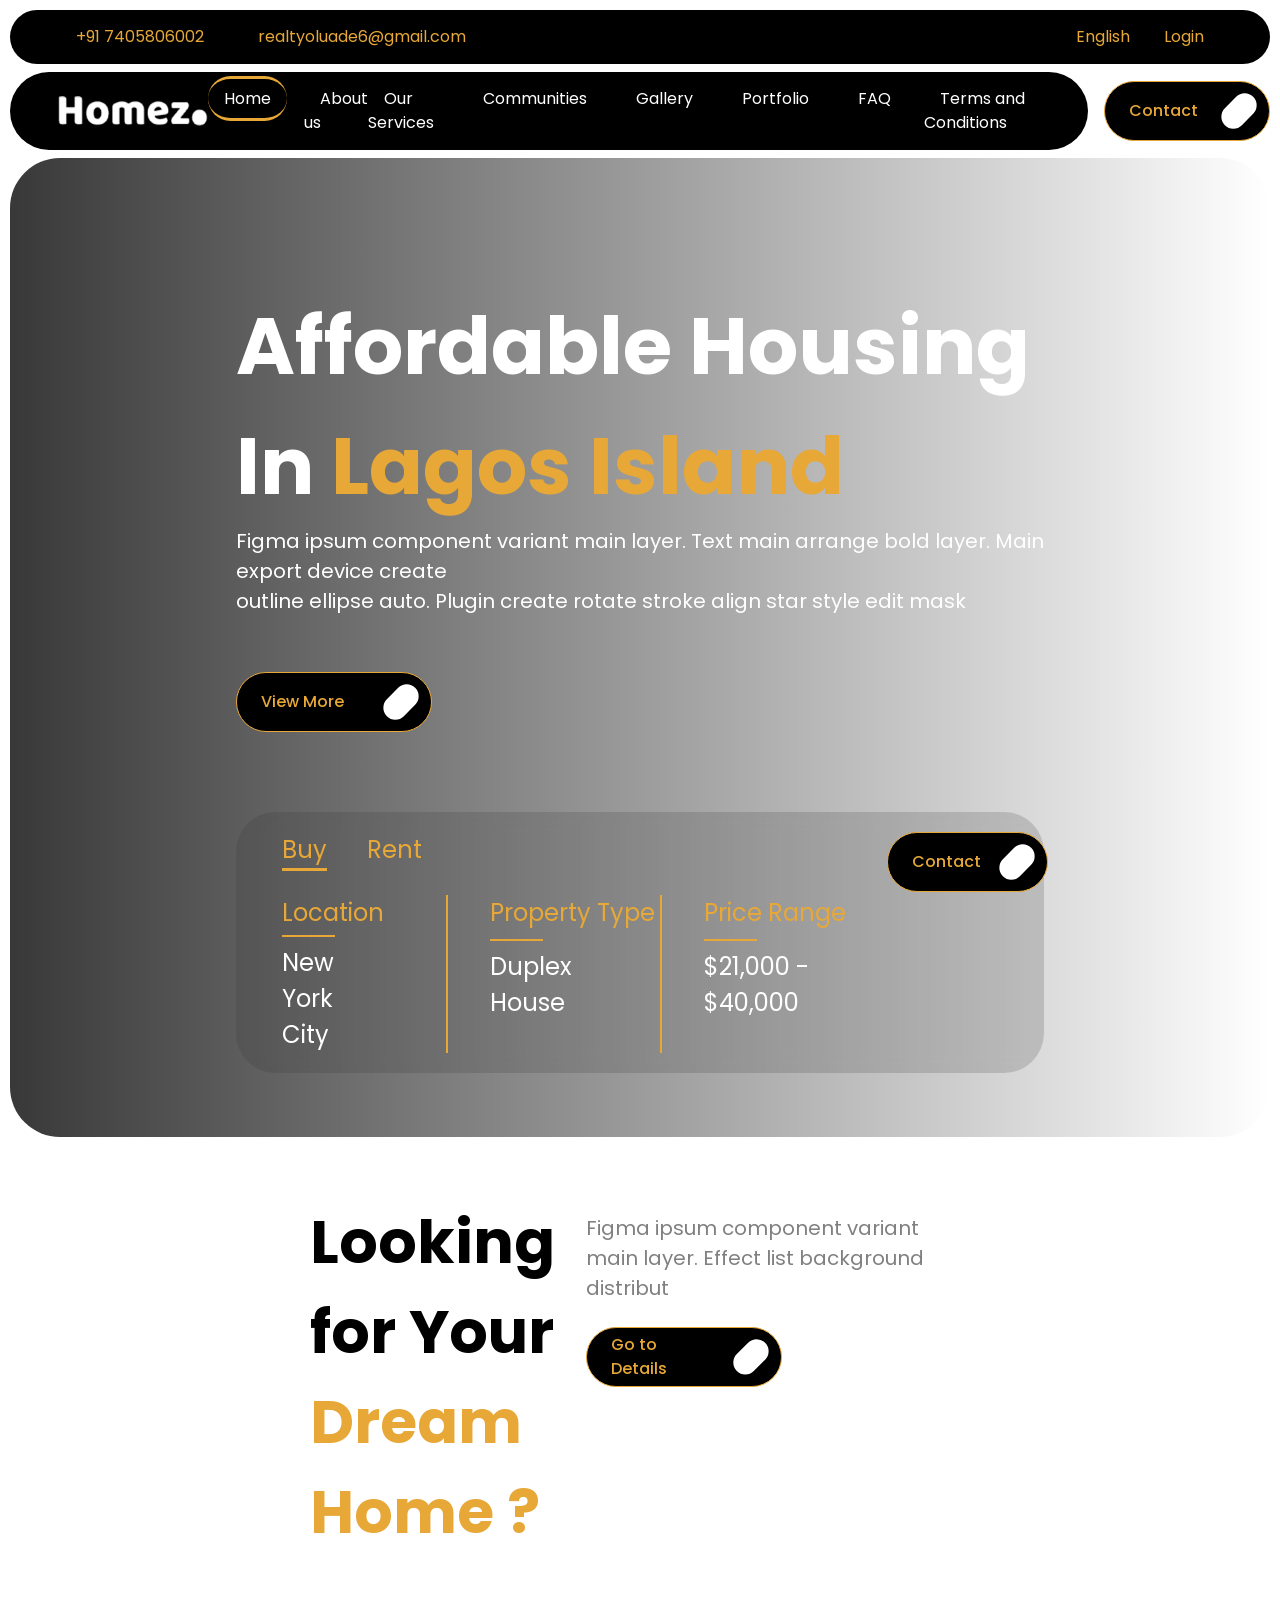
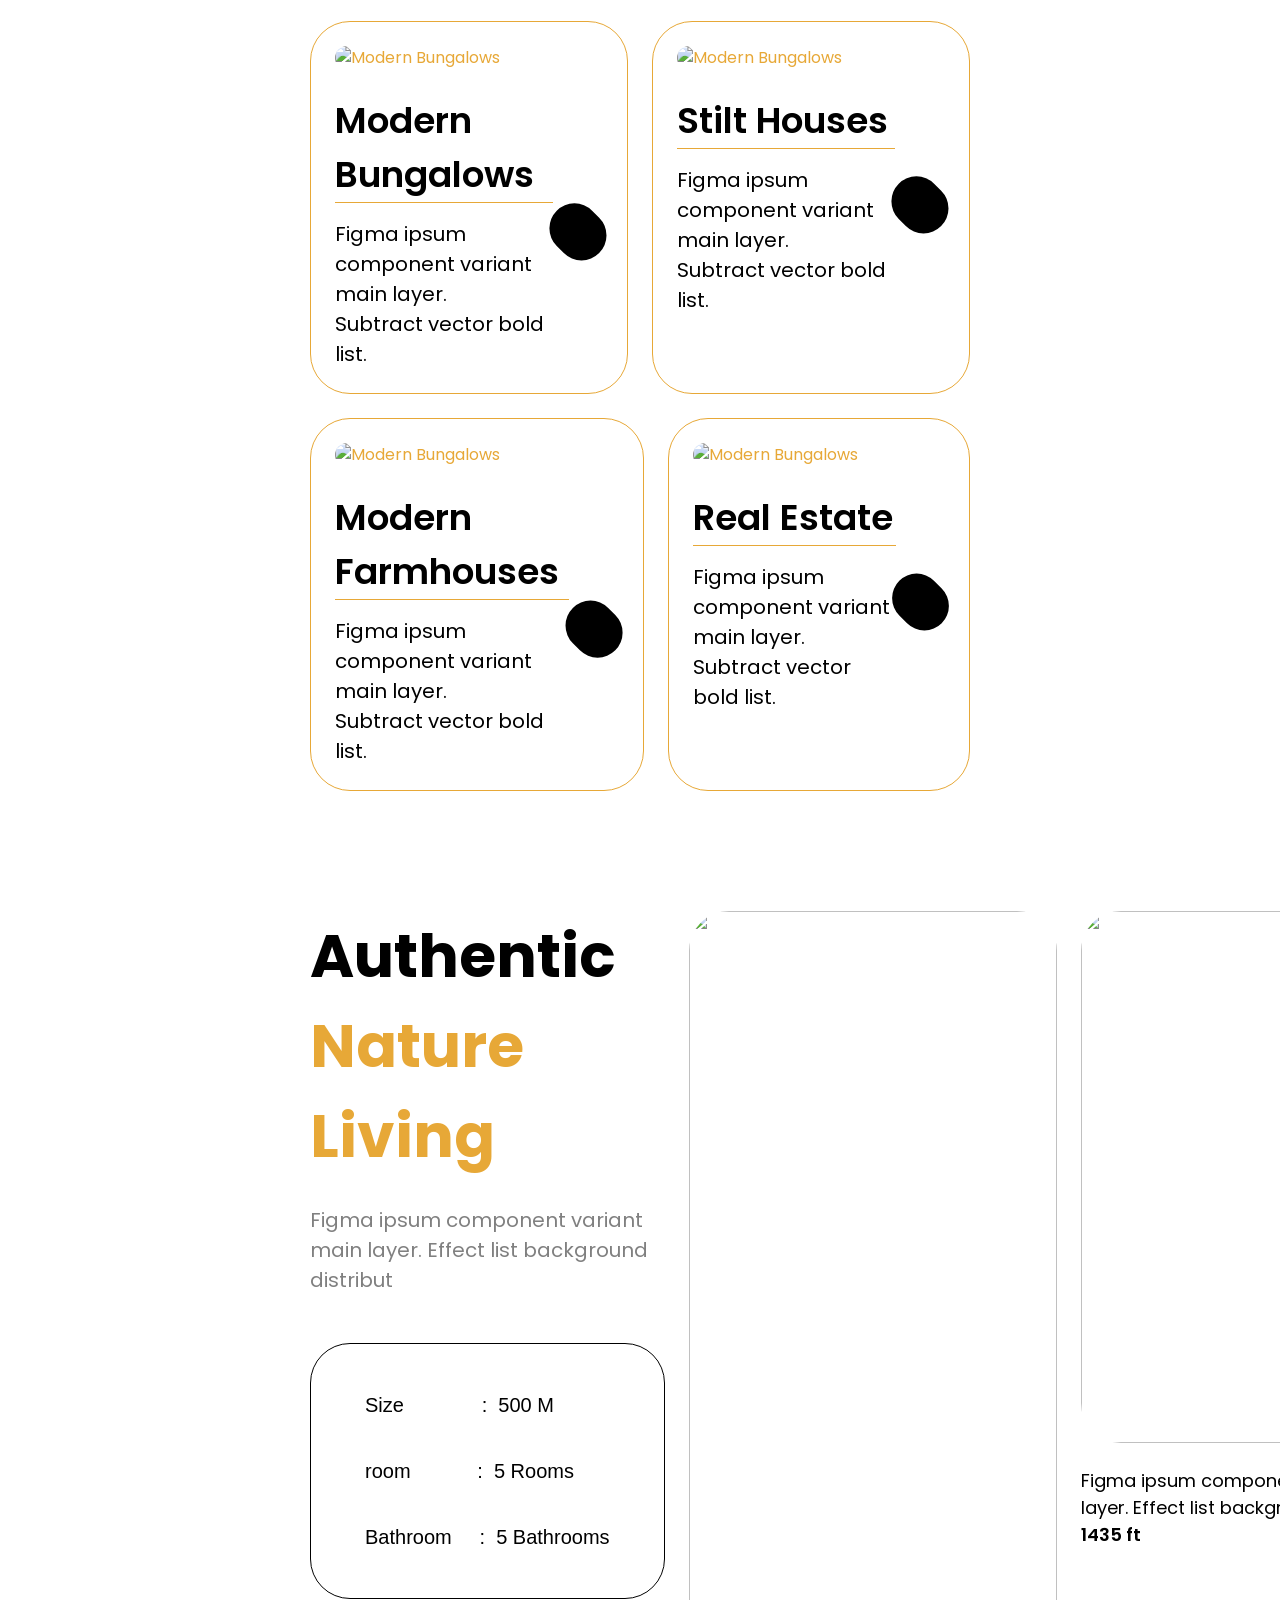
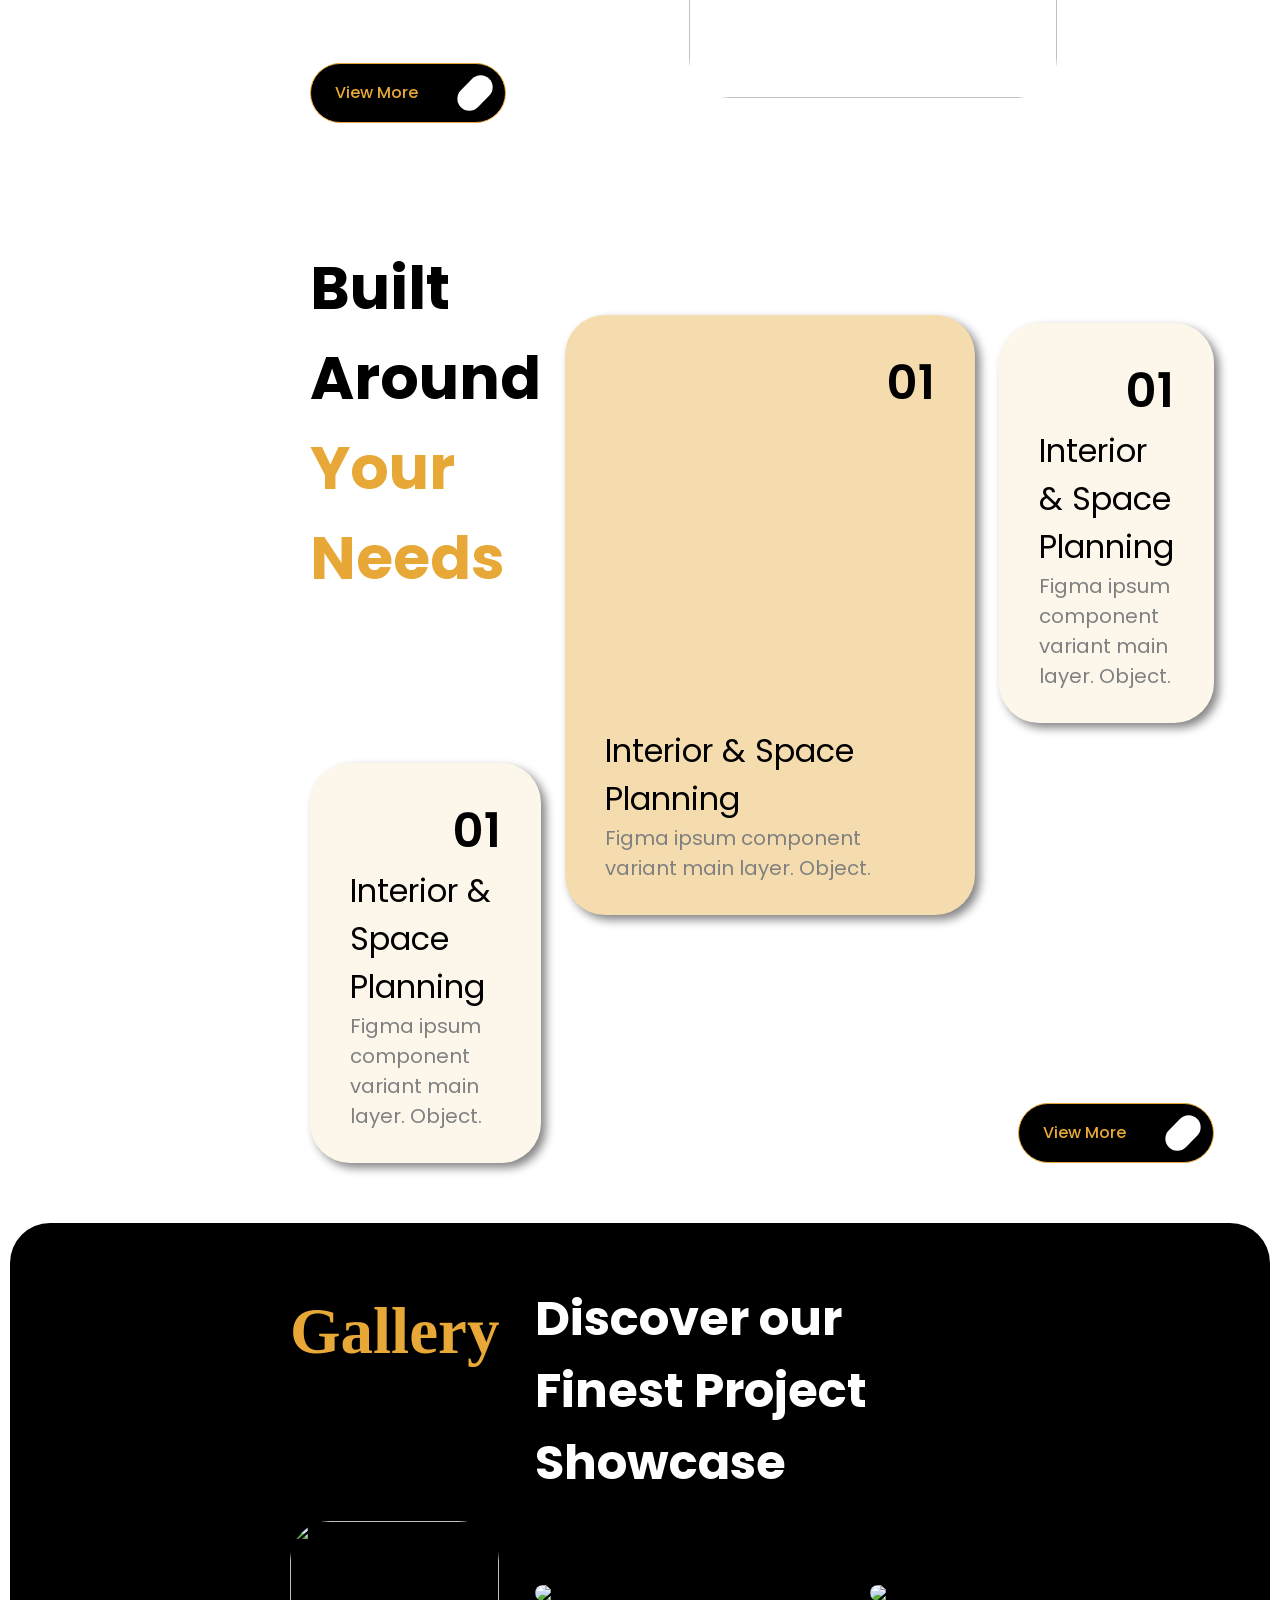
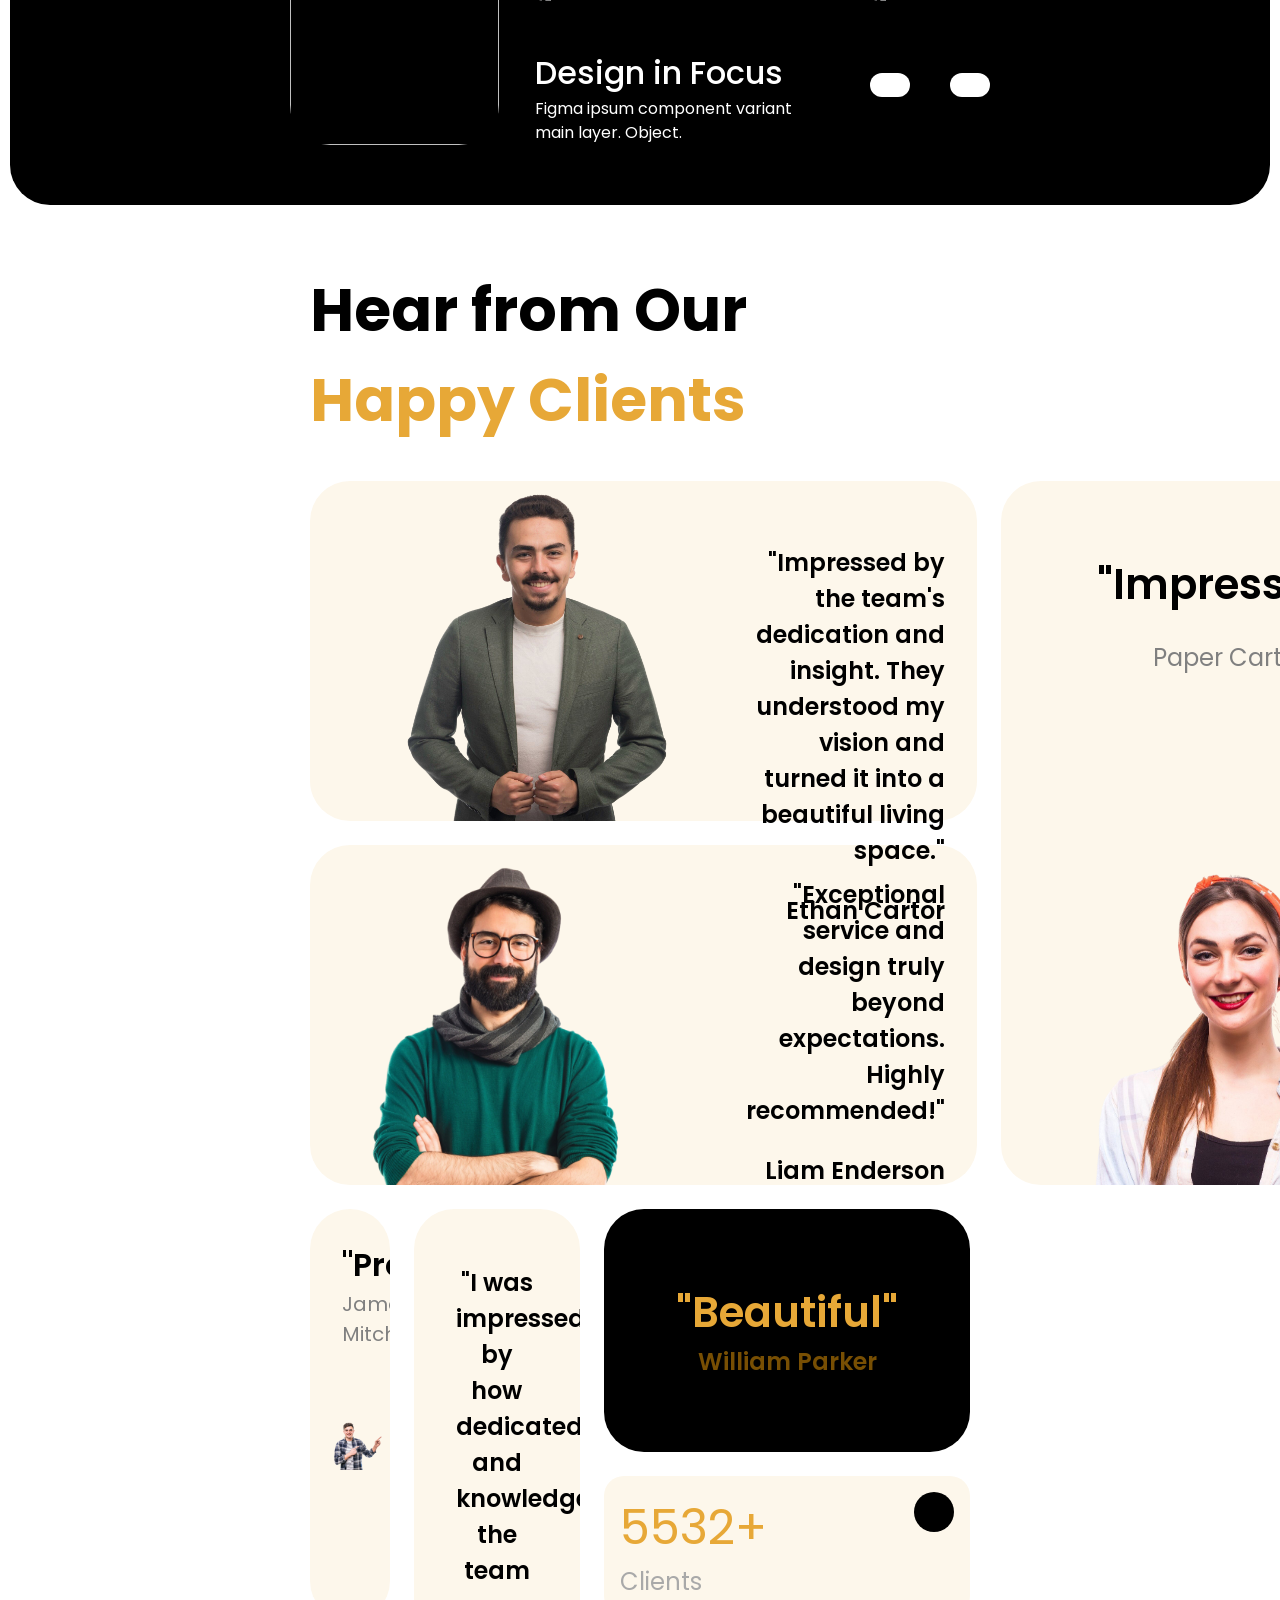
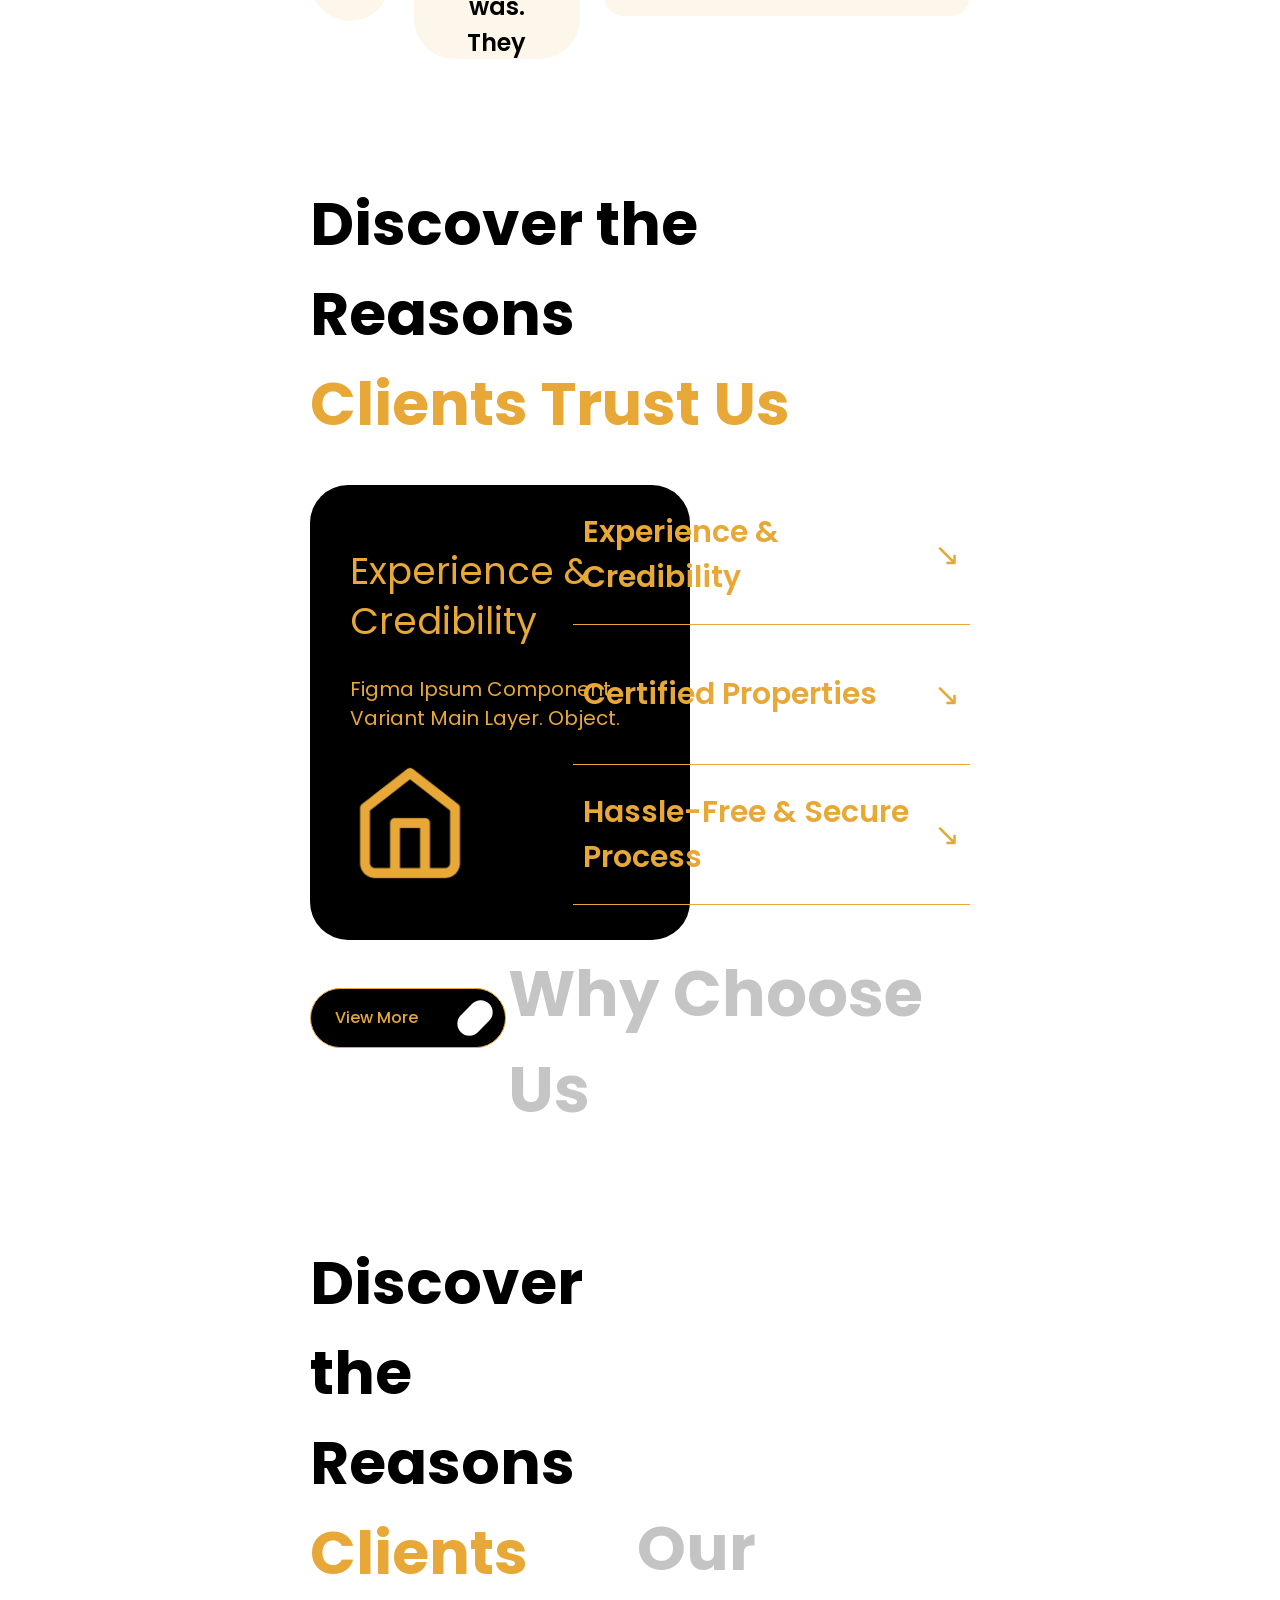
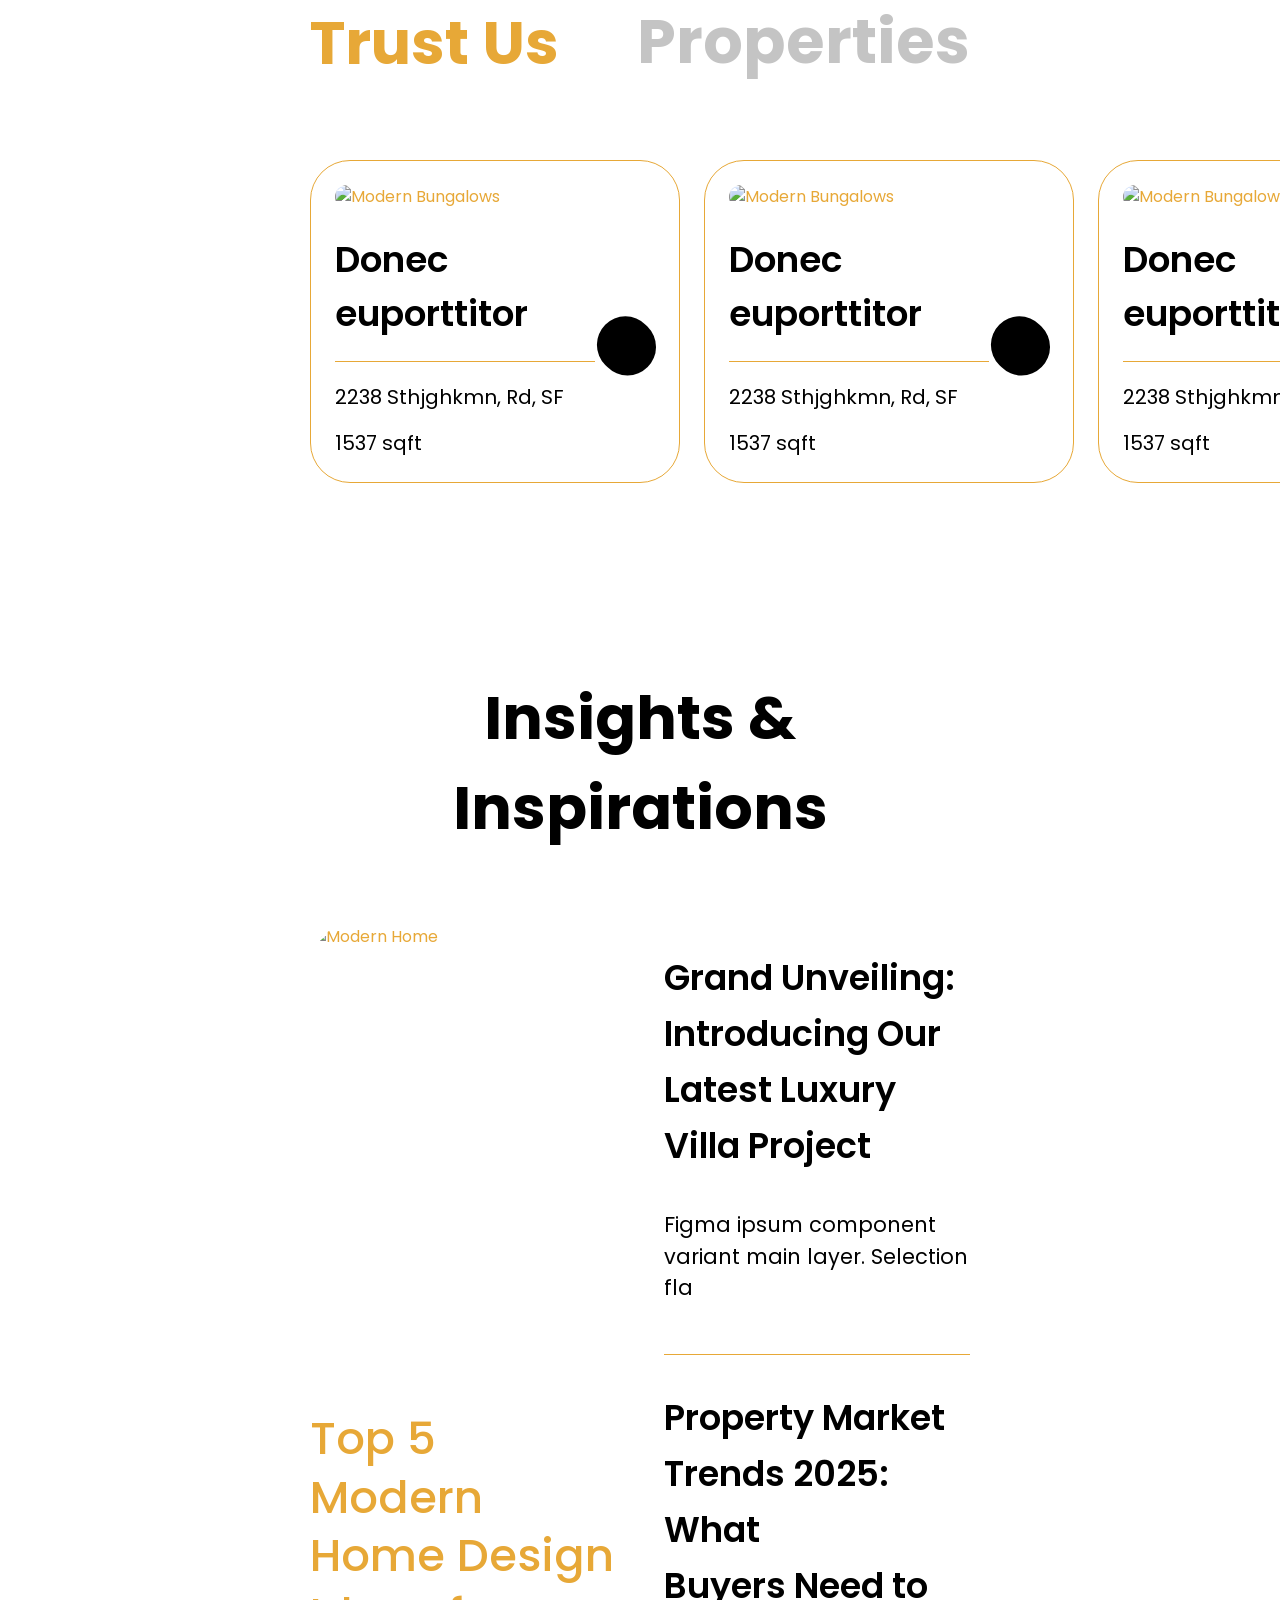
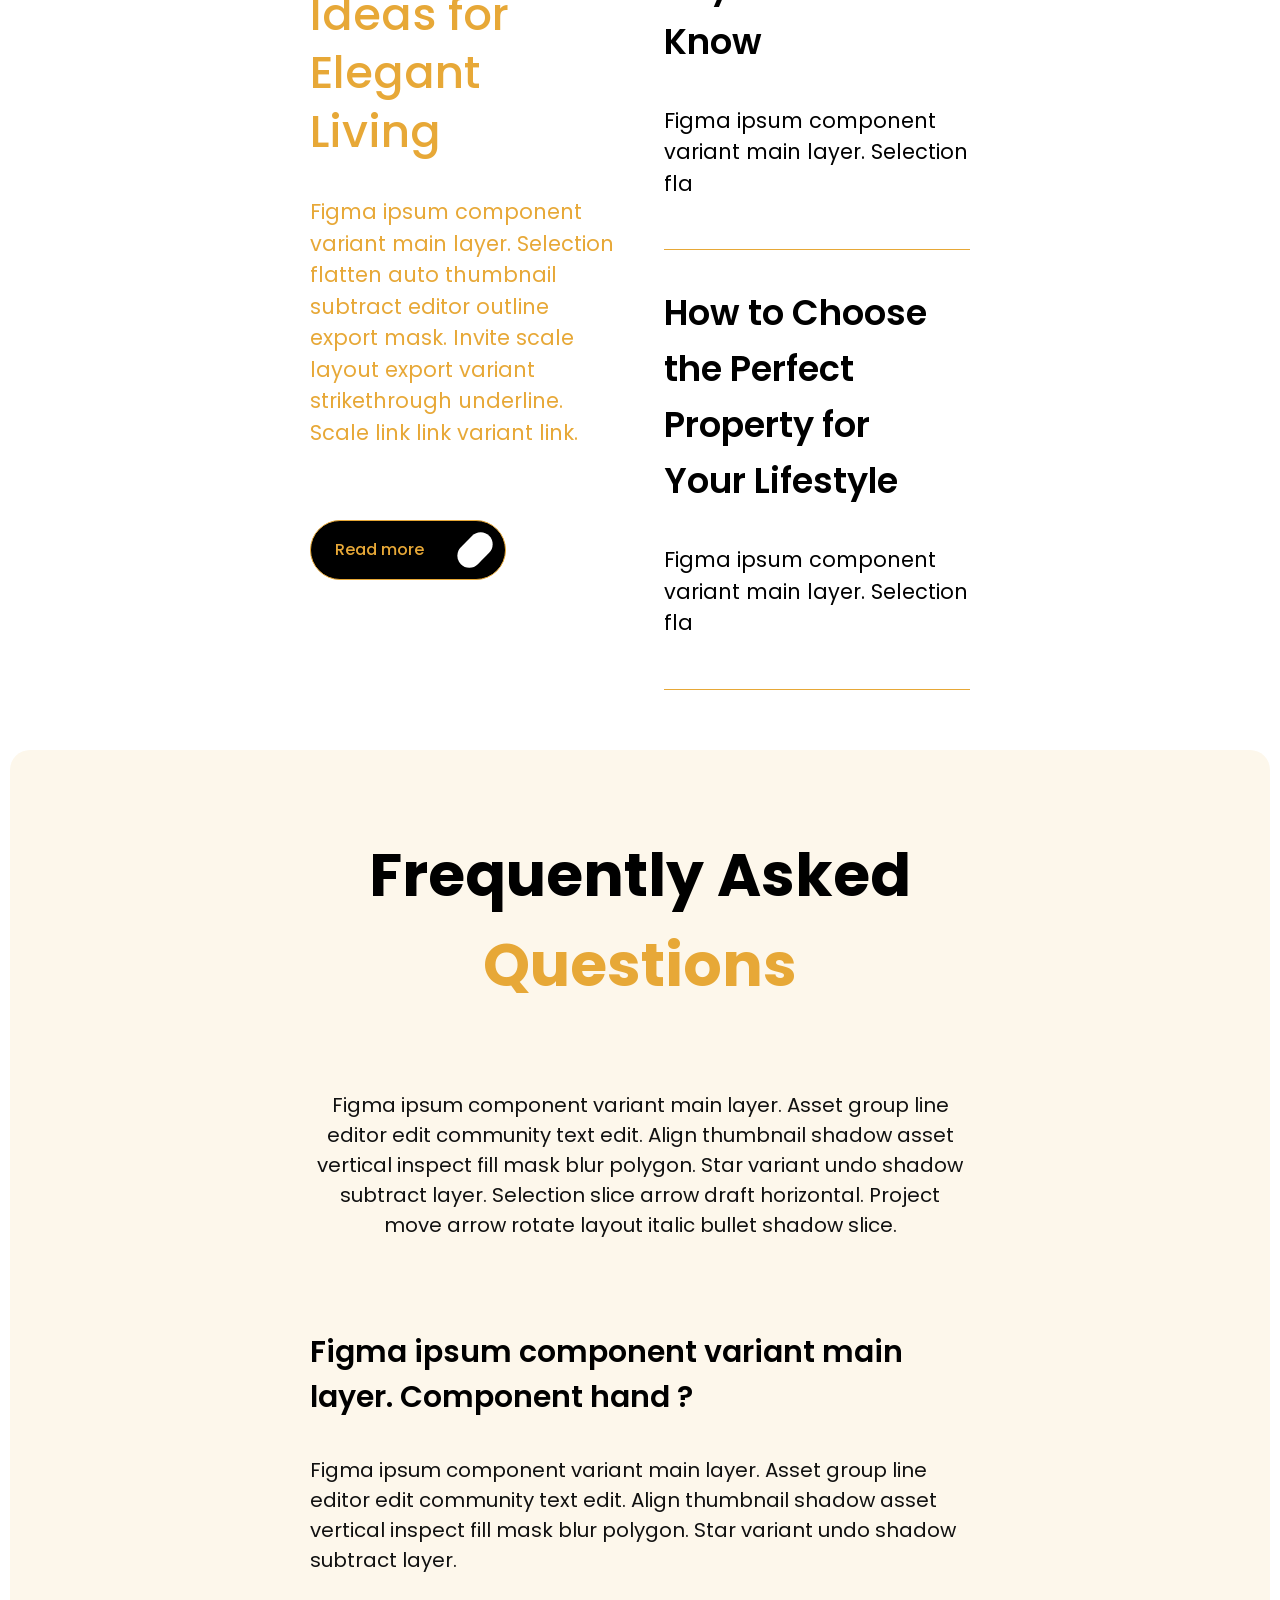
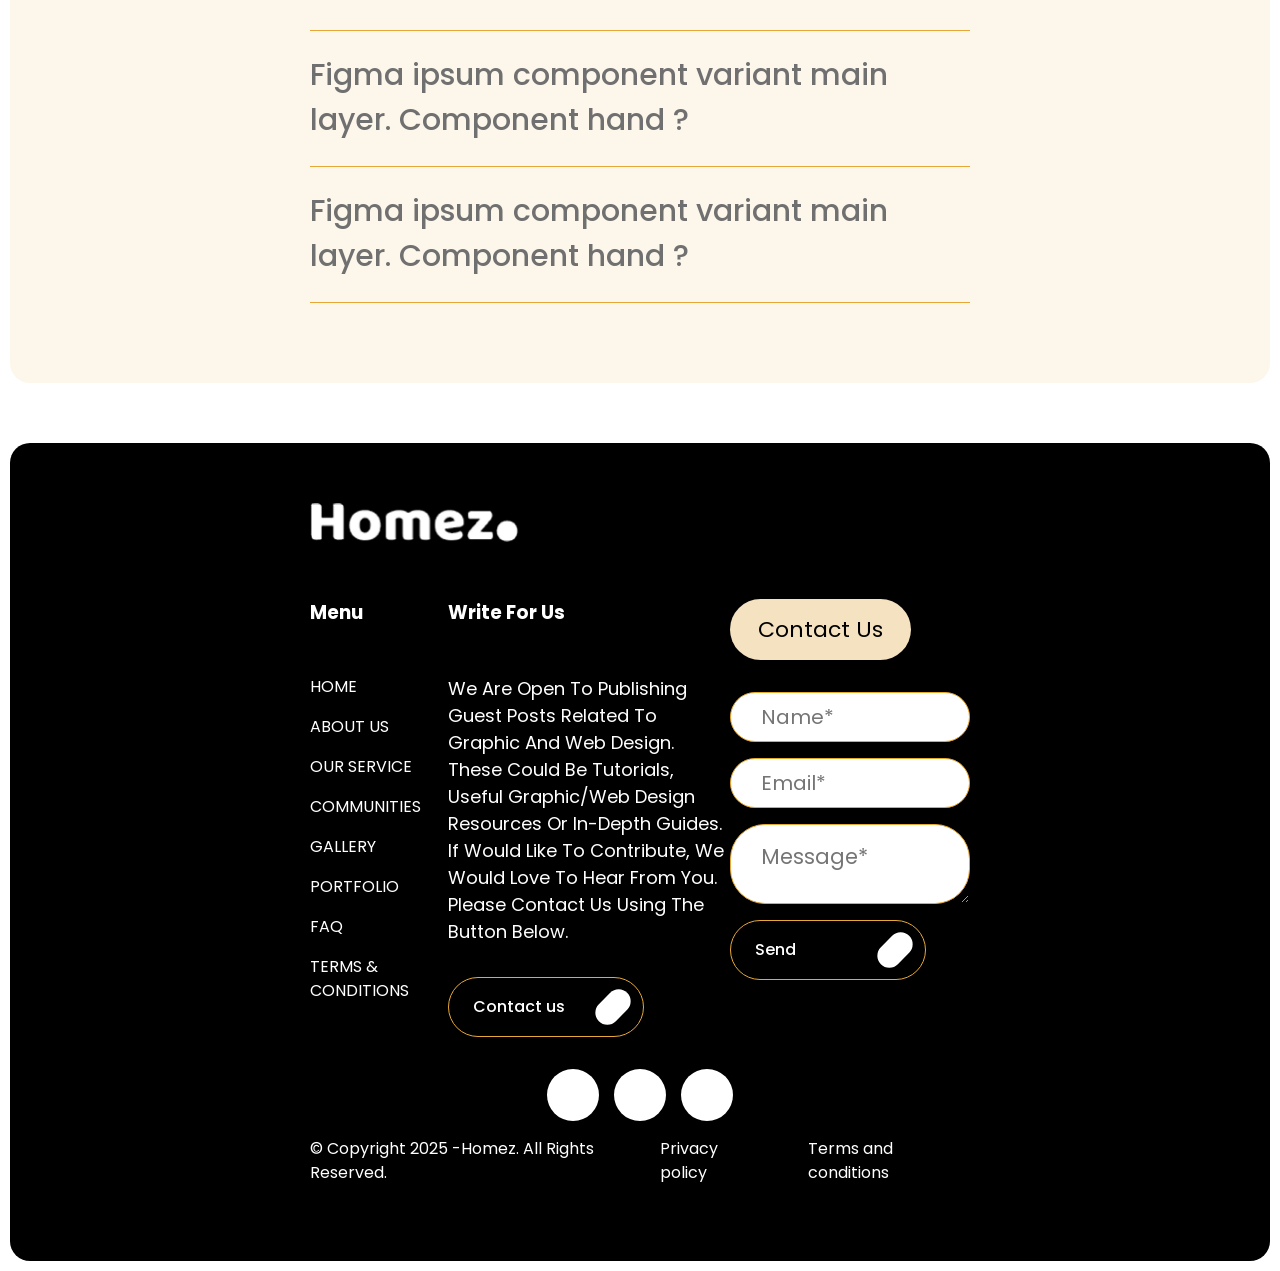
==== commit d740778d: "Faq page created" ====
--- a/Index.html
+++ b/Index.html
@@ -51,7 +51,7 @@
                         <li><a href="#communities" id="aboutus">Communities</a></li>
                         <li><a href="#gallery" id="aboutus">Gallery</a></li>
                         <li><a href="#portfolio" id="aboutus">Portfolio</a></li>
-                        <li><a href="#faq" id="aboutus">FAQ</a></li>
+                        <li><a href="faq.html" id="aboutus">FAQ</a></li>
                         <li><a href="#termsandconditions" id="aboutus">Terms and Conditions</a>
                     </ul>
                 </div>
@@ -710,7 +710,7 @@
                         <a href="#">COMMUNITIES</a>
                         <a href="#">GALLERY</a>
                         <a href="#">PORTFOLIO</a>
-                        <a href="#">FAQ</a>
+                        <a href="faq.html">FAQ</a>
                         <a href="#">TERMS & CONDITIONS</a>
                     </div>
 
--- a/style.css
+++ b/style.css
@@ -1391,8 +1391,7 @@
 
 .faq-question h3 {
     font-size: 30px;
-    font-weight: 400;
-
+    font-weight: 500;
     color: #707070;
 }
 
@@ -1419,6 +1418,10 @@
     min-height: auto;
     padding-top: 20px;
     padding-bottom: 35px;
+    h3{
+        color: black;
+        font-weight: 600;
+    }
 }
 
 .faq-question i {
